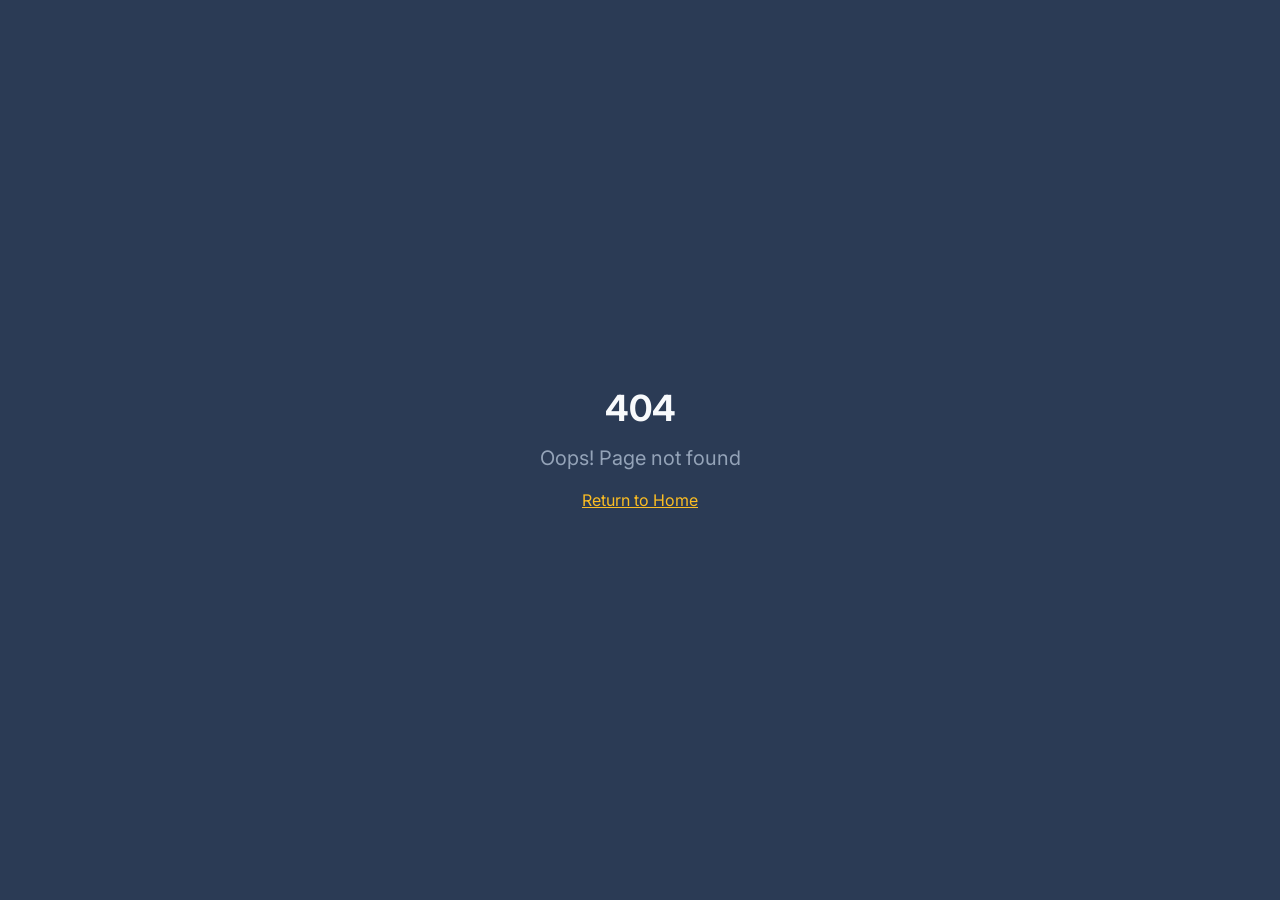
==== index.html @ 06b9317f "1" ====
<!doctype html>
<html lang="es">
  <head>
    <meta charset="UTF-8" />
    <meta name="viewport" content="width=device-width, initial-scale=1.0, maximum-scale=1.0, user-scalable=no" />
    <title>Control de Vehículos - Sistema de Vigilancia</title>
    <meta name="description" content="Sistema de control y cronometraje de vehículos para personal de seguridad. Registra vehículos, gestiona incidentes y exporta reportes." />
    <meta name="author" content="Bitter Studios" />
    <meta name="theme-color" content="#0f172a" />

    <!-- PWA Meta Tags -->
    <meta name="apple-mobile-web-app-capable" content="yes" />
    <meta name="apple-mobile-web-app-status-bar-style" content="black-translucent" />
    <meta name="apple-mobile-web-app-title" content="Control Vehículos" />
    <link rel="apple-touch-icon" href="/pwa-192x192.png" />
    <link rel="manifest" href="/manifest.webmanifest" />

    <meta property="og:title" content="Control de Vehículos - Sistema de Vigilancia" />
    <meta property="og:description" content="Sistema profesional de control y seguimiento de vehículos para seguridad" />
    <meta property="og:type" content="website" />
    <meta property="og:image" content="https://lovable.dev/opengraph-image-p98pqg.png" />

    <meta name="twitter:card" content="summary_large_image" />
    <meta name="twitter:site" content="@Lovable" />
    <meta name="twitter:image" content="https://lovable.dev/opengraph-image-p98pqg.png" />
    <script type="module" crossorigin src="/assets/index-Czz7FHYw.js"></script>
    <link rel="stylesheet" crossorigin href="/assets/index-DsWI9fjy.css">
  </head>

  <body>
    <div id="root"></div>
  </body>
</html>
---- assets/index-DsWI9fjy.css ----
@import"https://fonts.googleapis.com/css2?family=Inter:wght@300;400;500;600;700&display=swap";*,:before,:after{--tw-border-spacing-x: 0;--tw-border-spacing-y: 0;--tw-translate-x: 0;--tw-translate-y: 0;--tw-rotate: 0;--tw-skew-x: 0;--tw-skew-y: 0;--tw-scale-x: 1;--tw-scale-y: 1;--tw-pan-x: ;--tw-pan-y: ;--tw-pinch-zoom: ;--tw-scroll-snap-strictness: proximity;--tw-gradient-from-position: ;--tw-gradient-via-position: ;--tw-gradient-to-position: ;--tw-ordinal: ;--tw-slashed-zero: ;--tw-numeric-figure: ;--tw-numeric-spacing: ;--tw-numeric-fraction: ;--tw-ring-inset: ;--tw-ring-offset-width: 0px;--tw-ring-offset-color: #fff;--tw-ring-color: rgb(59 130 246 / .5);--tw-ring-offset-shadow: 0 0 #0000;--tw-ring-shadow: 0 0 #0000;--tw-shadow: 0 0 #0000;--tw-shadow-colored: 0 0 #0000;--tw-blur: ;--tw-brightness: ;--tw-contrast: ;--tw-grayscale: ;--tw-hue-rotate: ;--tw-invert: ;--tw-saturate: ;--tw-sepia: ;--tw-drop-shadow: ;--tw-backdrop-blur: ;--tw-backdrop-brightness: ;--tw-backdrop-contrast: ;--tw-backdrop-grayscale: ;--tw-backdrop-hue-rotate: ;--tw-backdrop-invert: ;--tw-backdrop-opacity: ;--tw-backdrop-saturate: ;--tw-backdrop-sepia: ;--tw-contain-size: ;--tw-contain-layout: ;--tw-contain-paint: ;--tw-contain-style: }::backdrop{--tw-border-spacing-x: 0;--tw-border-spacing-y: 0;--tw-translate-x: 0;--tw-translate-y: 0;--tw-rotate: 0;--tw-skew-x: 0;--tw-skew-y: 0;--tw-scale-x: 1;--tw-scale-y: 1;--tw-pan-x: ;--tw-pan-y: ;--tw-pinch-zoom: ;--tw-scroll-snap-strictness: proximity;--tw-gradient-from-position: ;--tw-gradient-via-position: ;--tw-gradient-to-position: ;--tw-ordinal: ;--tw-slashed-zero: ;--tw-numeric-figure: ;--tw-numeric-spacing: ;--tw-numeric-fraction: ;--tw-ring-inset: ;--tw-ring-offset-width: 0px;--tw-ring-offset-color: #fff;--tw-ring-color: rgb(59 130 246 / .5);--tw-ring-offset-shadow: 0 0 #0000;--tw-ring-shadow: 0 0 #0000;--tw-shadow: 0 0 #0000;--tw-shadow-colored: 0 0 #0000;--tw-blur: ;--tw-brightness: ;--tw-contrast: ;--tw-grayscale: ;--tw-hue-rotate: ;--tw-invert: ;--tw-saturate: ;--tw-sepia: ;--tw-drop-shadow: ;--tw-backdrop-blur: ;--tw-backdrop-brightness: ;--tw-backdrop-contrast: ;--tw-backdrop-grayscale: ;--tw-backdrop-hue-rotate: ;--tw-backdrop-invert: ;--tw-backdrop-opacity: ;--tw-backdrop-saturate: ;--tw-backdrop-sepia: ;--tw-contain-size: ;--tw-contain-layout: ;--tw-contain-paint: ;--tw-contain-style: }*,:before,:after{box-sizing:border-box;border-width:0;border-style:solid;border-color:#e5e7eb}:before,:after{--tw-content: ""}html,:host{line-height:1.5;-webkit-text-size-adjust:100%;-moz-tab-size:4;-o-tab-size:4;tab-size:4;font-family:Inter,system-ui,sans-serif;font-feature-settings:normal;font-variation-settings:normal;-webkit-tap-highlight-color:transparent}body{margin:0;line-height:inherit}hr{height:0;color:inherit;border-top-width:1px}abbr:where([title]){-webkit-text-decoration:underline dotted;text-decoration:underline dotted}h1,h2,h3,h4,h5,h6{font-size:inherit;font-weight:inherit}a{color:inherit;text-decoration:inherit}b,strong{font-weight:bolder}code,kbd,samp,pre{font-family:ui-monospace,SFMono-Regular,Menlo,Monaco,Consolas,Liberation Mono,Courier New,monospace;font-feature-settings:normal;font-variation-settings:normal;font-size:1em}small{font-size:80%}sub,sup{font-size:75%;line-height:0;position:relative;vertical-align:baseline}sub{bottom:-.25em}sup{top:-.5em}table{text-indent:0;border-color:inherit;border-collapse:collapse}button,input,optgroup,select,textarea{font-family:inherit;font-feature-settings:inherit;font-variation-settings:inherit;font-size:100%;font-weight:inherit;line-height:inherit;letter-spacing:inherit;color:inherit;margin:0;padding:0}button,select{text-transform:none}button,input:where([type=button]),input:where([type=reset]),input:where([type=submit]){-webkit-appearance:button;background-color:transparent;background-image:none}:-moz-focusring{outline:auto}:-moz-ui-invalid{box-shadow:none}progress{vertical-align:baseline}::-webkit-inner-spin-button,::-webkit-outer-spin-button{height:auto}[type=search]{-webkit-appearance:textfield;outline-offset:-2px}::-webkit-search-decoration{-webkit-appearance:none}::-webkit-file-upload-button{-webkit-appearance:button;font:inherit}summary{display:list-item}blockquote,dl,dd,h1,h2,h3,h4,h5,h6,hr,figure,p,pre{margin:0}fieldset{margin:0;padding:0}legend{padding:0}ol,ul,menu{list-style:none;margin:0;padding:0}dialog{padding:0}textarea{resize:vertical}input::-moz-placeholder,textarea::-moz-placeholder{opacity:1;color:#9ca3af}input::placeholder,textarea::placeholder{opacity:1;color:#9ca3af}button,[role=button]{cursor:pointer}:disabled{cursor:default}img,svg,video,canvas,audio,iframe,embed,object{display:block;vertical-align:middle}img,video{max-width:100%;height:auto}[hidden]:where(:not([hidden=until-found])){display:none}:root{--background: 220 20% 97%;--foreground: 222 47% 11%;--card: 0 0% 100%;--card-foreground: 222 47% 11%;--popover: 0 0% 100%;--popover-foreground: 222 47% 11%;--primary: 43 96% 46%;--primary-foreground: 0 0% 100%;--secondary: 220 14% 90%;--secondary-foreground: 222 47% 11%;--muted: 220 14% 92%;--muted-foreground: 220 10% 40%;--accent: 220 14% 92%;--accent-foreground: 222 47% 11%;--destructive: 0 84% 60%;--destructive-foreground: 0 0% 100%;--border: 220 13% 85%;--input: 220 14% 92%;--ring: 43 96% 46%;--radius: .75rem;--status-active: 160 84% 35%;--status-attention: 32 95% 40%;--status-expired: 340 82% 48%;--status-finished: 215 20% 45%;--glass: 0 0% 100%;--glass-border: 220 13% 85%;--glow-primary: 43 96% 46%;--sidebar-background: 220 20% 95%;--sidebar-foreground: 222 47% 11%;--sidebar-primary: 43 96% 46%;--sidebar-primary-foreground: 0 0% 100%;--sidebar-accent: 220 14% 90%;--sidebar-accent-foreground: 222 47% 11%;--sidebar-border: 220 13% 85%;--sidebar-ring: 43 96% 46%}.dark{--background: 222 47% 11%;--foreground: 210 40% 98%;--card: 217 33% 17%;--card-foreground: 210 40% 98%;--popover: 217 33% 17%;--popover-foreground: 210 40% 98%;--primary: 43 96% 56%;--primary-foreground: 222 47% 11%;--secondary: 217 33% 22%;--secondary-foreground: 210 40% 98%;--muted: 217 33% 25%;--muted-foreground: 215 20% 65%;--accent: 217 33% 25%;--accent-foreground: 210 40% 98%;--destructive: 0 84% 60%;--destructive-foreground: 210 40% 98%;--border: 217 33% 28%;--input: 217 33% 22%;--ring: 43 96% 56%;--status-active: 160 84% 39%;--status-attention: 32 95% 44%;--status-expired: 340 82% 52%;--status-finished: 215 20% 50%;--glass: 217 33% 17%;--glass-border: 217 33% 30%;--glow-primary: 43 96% 56%;--sidebar-background: 222 47% 9%;--sidebar-foreground: 210 40% 98%;--sidebar-primary: 43 96% 56%;--sidebar-primary-foreground: 222 47% 11%;--sidebar-accent: 217 33% 17%;--sidebar-accent-foreground: 210 40% 98%;--sidebar-border: 217 33% 20%;--sidebar-ring: 43 96% 56%}*{border-color:hsl(var(--border))}body{background-color:hsl(var(--background));color:hsl(var(--foreground));-webkit-font-smoothing:antialiased;-moz-osx-font-smoothing:grayscale;font-family:Inter,system-ui,sans-serif}.container{width:100%;margin-right:auto;margin-left:auto;padding-right:2rem;padding-left:2rem}@media(min-width:1400px){.container{max-width:1400px}}.glass-card{border-radius:.75rem;border-width:1px;border-color:hsl(var(--glass-border));background-color:hsl(var(--card) / .8);--tw-backdrop-blur: blur(4px);-webkit-backdrop-filter:var(--tw-backdrop-blur) var(--tw-backdrop-brightness) var(--tw-backdrop-contrast) var(--tw-backdrop-grayscale) var(--tw-backdrop-hue-rotate) var(--tw-backdrop-invert) var(--tw-backdrop-opacity) var(--tw-backdrop-saturate) var(--tw-backdrop-sepia);backdrop-filter:var(--tw-backdrop-blur) var(--tw-backdrop-brightness) var(--tw-backdrop-contrast) var(--tw-backdrop-grayscale) var(--tw-backdrop-hue-rotate) var(--tw-backdrop-invert) var(--tw-backdrop-opacity) var(--tw-backdrop-saturate) var(--tw-backdrop-sepia)}.glass-card-hover{border-radius:.75rem;border-width:1px;border-color:hsl(var(--glass-border));background-color:hsl(var(--card) / .8);--tw-backdrop-blur: blur(4px);-webkit-backdrop-filter:var(--tw-backdrop-blur) var(--tw-backdrop-brightness) var(--tw-backdrop-contrast) var(--tw-backdrop-grayscale) var(--tw-backdrop-hue-rotate) var(--tw-backdrop-invert) var(--tw-backdrop-opacity) var(--tw-backdrop-saturate) var(--tw-backdrop-sepia);backdrop-filter:var(--tw-backdrop-blur) var(--tw-backdrop-brightness) var(--tw-backdrop-contrast) var(--tw-backdrop-grayscale) var(--tw-backdrop-hue-rotate) var(--tw-backdrop-invert) var(--tw-backdrop-opacity) var(--tw-backdrop-saturate) var(--tw-backdrop-sepia);transition-property:all;transition-timing-function:cubic-bezier(.4,0,.2,1);transition-duration:.3s;animation-duration:.3s}.glass-card-hover:hover{border-color:hsl(var(--primary) / .3);background-color:hsl(var(--card));--tw-shadow: 0 10px 15px -3px rgb(0 0 0 / .1), 0 4px 6px -4px rgb(0 0 0 / .1);--tw-shadow-colored: 0 10px 15px -3px var(--tw-shadow-color), 0 4px 6px -4px var(--tw-shadow-color);box-shadow:var(--tw-ring-offset-shadow, 0 0 #0000),var(--tw-ring-shadow, 0 0 #0000),var(--tw-shadow);--tw-shadow-color: hsl(var(--primary) / .05);--tw-shadow: var(--tw-shadow-colored)}.status-badge{border-radius:9999px;padding:.25rem .75rem;font-size:.75rem;line-height:1rem;font-weight:600;text-transform:uppercase;letter-spacing:.025em}.status-active{border-width:1px;border-color:hsl(var(--status-active) / .3);background-color:hsl(var(--status-active) / .2);color:hsl(var(--status-active))}.status-attention{border-width:1px;border-color:hsl(var(--status-attention) / .3);background-color:hsl(var(--status-attention) / .2);color:hsl(var(--status-attention))}.status-expired{border-width:1px;border-color:hsl(var(--status-expired) / .3);background-color:hsl(var(--status-expired) / .2);color:hsl(var(--status-expired))}.status-finished{border-width:1px;border-color:hsl(var(--status-finished) / .3);background-color:hsl(var(--status-finished) / .2);color:hsl(var(--status-finished))}.glow-effect{--tw-shadow: 0 10px 15px -3px rgb(0 0 0 / .1), 0 4px 6px -4px rgb(0 0 0 / .1);--tw-shadow-colored: 0 10px 15px -3px var(--tw-shadow-color), 0 4px 6px -4px var(--tw-shadow-color);box-shadow:var(--tw-ring-offset-shadow, 0 0 #0000),var(--tw-ring-shadow, 0 0 #0000),var(--tw-shadow);--tw-shadow-color: hsl(var(--primary) / .2);--tw-shadow: var(--tw-shadow-colored)}.input-field{border-radius:var(--radius);border-width:1px;border-color:hsl(var(--border));background-color:hsl(var(--input));padding:.75rem 1rem;color:hsl(var(--foreground));transition-property:all;transition-timing-function:cubic-bezier(.4,0,.2,1);transition-duration:.15s}.input-field::-moz-placeholder{color:hsl(var(--muted-foreground))}.input-field::placeholder{color:hsl(var(--muted-foreground))}.input-field:focus{border-color:hsl(var(--primary));outline:2px solid transparent;outline-offset:2px;--tw-ring-offset-shadow: var(--tw-ring-inset) 0 0 0 var(--tw-ring-offset-width) var(--tw-ring-offset-color);--tw-ring-shadow: var(--tw-ring-inset) 0 0 0 calc(2px + var(--tw-ring-offset-width)) var(--tw-ring-color);box-shadow:var(--tw-ring-offset-shadow),var(--tw-ring-shadow),var(--tw-shadow, 0 0 #0000);--tw-ring-color: hsl(var(--primary) / .5)}.nav-item{display:flex;cursor:pointer;align-items:center;gap:.75rem;border-radius:var(--radius);padding:.75rem 1rem;color:hsl(var(--muted-foreground));transition-property:all;transition-timing-function:cubic-bezier(.4,0,.2,1);transition-duration:.15s}.nav-item:hover{background-color:hsl(var(--accent));color:hsl(var(--foreground))}.nav-item-active{display:flex;cursor:pointer;align-items:center;gap:.75rem;border-radius:var(--radius);padding:.75rem 1rem;color:hsl(var(--muted-foreground));transition-property:all;transition-timing-function:cubic-bezier(.4,0,.2,1);transition-duration:.15s}.nav-item-active:hover{background-color:hsl(var(--accent));color:hsl(var(--foreground))}.nav-item-active{border-left-width:2px;border-color:hsl(var(--primary));background-color:hsl(var(--primary) / .1);color:hsl(var(--primary))}.sr-only{position:absolute;width:1px;height:1px;padding:0;margin:-1px;overflow:hidden;clip:rect(0,0,0,0);white-space:nowrap;border-width:0}.pointer-events-none{pointer-events:none}.pointer-events-auto{pointer-events:auto}.visible{visibility:visible}.invisible{visibility:hidden}.fixed{position:fixed}.absolute{position:absolute}.relative{position:relative}.sticky{position:sticky}.inset-0{inset:0}.inset-x-0{left:0;right:0}.inset-y-0{top:0;bottom:0}.-bottom-12{bottom:-3rem}.-left-12{left:-3rem}.-right-1{right:-.25rem}.-right-12{right:-3rem}.-top-1{top:-.25rem}.-top-12{top:-3rem}.bottom-0{bottom:0}.left-0{left:0}.left-1{left:.25rem}.left-1\/2{left:50%}.left-2{left:.5rem}.left-3{left:.75rem}.left-\[50\%\]{left:50%}.right-0{right:0}.right-1{right:.25rem}.right-2{right:.5rem}.right-3{right:.75rem}.right-4{right:1rem}.top-0{top:0}.top-1\.5{top:.375rem}.top-1\/2{top:50%}.top-2{top:.5rem}.top-3\.5{top:.875rem}.top-4{top:1rem}.top-\[1px\]{top:1px}.top-\[50\%\]{top:50%}.top-\[60\%\]{top:60%}.top-full{top:100%}.z-10{z-index:10}.z-20{z-index:20}.z-50{z-index:50}.z-\[100\]{z-index:100}.z-\[1\]{z-index:1}.z-\[60\]{z-index:60}.-mx-1{margin-left:-.25rem;margin-right:-.25rem}.mx-2{margin-left:.5rem;margin-right:.5rem}.mx-3\.5{margin-left:.875rem;margin-right:.875rem}.mx-auto{margin-left:auto;margin-right:auto}.my-0\.5{margin-top:.125rem;margin-bottom:.125rem}.my-1{margin-top:.25rem;margin-bottom:.25rem}.-ml-4{margin-left:-1rem}.-mt-4{margin-top:-1rem}.-mt-6{margin-top:-1.5rem}.mb-1{margin-bottom:.25rem}.mb-2{margin-bottom:.5rem}.mb-3{margin-bottom:.75rem}.mb-4{margin-bottom:1rem}.mb-8{margin-bottom:2rem}.ml-1{margin-left:.25rem}.ml-auto{margin-left:auto}.mr-1{margin-right:.25rem}.mr-2{margin-right:.5rem}.mt-0\.5{margin-top:.125rem}.mt-1{margin-top:.25rem}.mt-1\.5{margin-top:.375rem}.mt-2{margin-top:.5rem}.mt-24{margin-top:6rem}.mt-4{margin-top:1rem}.mt-6{margin-top:1.5rem}.mt-8{margin-top:2rem}.mt-auto{margin-top:auto}.line-clamp-2{overflow:hidden;display:-webkit-box;-webkit-box-orient:vertical;-webkit-line-clamp:2}.block{display:block}.flex{display:flex}.inline-flex{display:inline-flex}.table{display:table}.grid{display:grid}.hidden{display:none}.aspect-square{aspect-ratio:1 / 1}.aspect-video{aspect-ratio:16 / 9}.size-4{width:1rem;height:1rem}.h-1{height:.25rem}.h-1\.5{height:.375rem}.h-10{height:2.5rem}.h-11{height:2.75rem}.h-12{height:3rem}.h-14{height:3.5rem}.h-16{height:4rem}.h-2{height:.5rem}.h-2\.5{height:.625rem}.h-20{height:5rem}.h-24{height:6rem}.h-3{height:.75rem}.h-3\.5{height:.875rem}.h-32{height:8rem}.h-4{height:1rem}.h-5{height:1.25rem}.h-6{height:1.5rem}.h-64{height:16rem}.h-7{height:1.75rem}.h-8{height:2rem}.h-9{height:2.25rem}.h-\[1px\]{height:1px}.h-\[var\(--radix-navigation-menu-viewport-height\)\]{height:var(--radix-navigation-menu-viewport-height)}.h-\[var\(--radix-select-trigger-height\)\]{height:var(--radix-select-trigger-height)}.h-auto{height:auto}.h-full{height:100%}.h-px{height:1px}.h-svh{height:100svh}.max-h-48{max-height:12rem}.max-h-64{max-height:16rem}.max-h-80{max-height:20rem}.max-h-96{max-height:24rem}.max-h-\[300px\]{max-height:300px}.max-h-\[80vh\]{max-height:80vh}.max-h-screen{max-height:100vh}.min-h-0{min-height:0px}.min-h-\[100px\]{min-height:100px}.min-h-\[80px\]{min-height:80px}.min-h-screen{min-height:100vh}.min-h-svh{min-height:100svh}.w-0{width:0px}.w-1{width:.25rem}.w-10{width:2.5rem}.w-11{width:2.75rem}.w-12{width:3rem}.w-14{width:3.5rem}.w-16{width:4rem}.w-2{width:.5rem}.w-2\.5{width:.625rem}.w-20{width:5rem}.w-24{width:6rem}.w-3{width:.75rem}.w-3\.5{width:.875rem}.w-3\/4{width:75%}.w-32{width:8rem}.w-4{width:1rem}.w-48{width:12rem}.w-5{width:1.25rem}.w-6{width:1.5rem}.w-64{width:16rem}.w-7{width:1.75rem}.w-72{width:18rem}.w-8{width:2rem}.w-80{width:20rem}.w-9{width:2.25rem}.w-\[--sidebar-width\]{width:var(--sidebar-width)}.w-\[100px\]{width:100px}.w-\[1px\]{width:1px}.w-\[240px\]{width:240px}.w-auto{width:auto}.w-full{width:100%}.w-max{width:-moz-max-content;width:max-content}.w-px{width:1px}.min-w-0{min-width:0px}.min-w-5{min-width:1.25rem}.min-w-\[12rem\]{min-width:12rem}.min-w-\[8rem\]{min-width:8rem}.min-w-\[var\(--radix-select-trigger-width\)\]{min-width:var(--radix-select-trigger-width)}.max-w-2xl{max-width:42rem}.max-w-4xl{max-width:56rem}.max-w-\[--skeleton-width\]{max-width:var(--skeleton-width)}.max-w-lg{max-width:32rem}.max-w-max{max-width:-moz-max-content;max-width:max-content}.max-w-md{max-width:28rem}.max-w-sm{max-width:24rem}.flex-1{flex:1 1 0%}.flex-shrink-0,.shrink-0{flex-shrink:0}.grow{flex-grow:1}.grow-0{flex-grow:0}.basis-full{flex-basis:100%}.caption-bottom{caption-side:bottom}.border-collapse{border-collapse:collapse}.-translate-x-1\/2{--tw-translate-x: -50%;transform:translate(var(--tw-translate-x),var(--tw-translate-y)) rotate(var(--tw-rotate)) skew(var(--tw-skew-x)) skewY(var(--tw-skew-y)) scaleX(var(--tw-scale-x)) scaleY(var(--tw-scale-y))}.-translate-x-full{--tw-translate-x: -100%;transform:translate(var(--tw-translate-x),var(--tw-translate-y)) rotate(var(--tw-rotate)) skew(var(--tw-skew-x)) skewY(var(--tw-skew-y)) scaleX(var(--tw-scale-x)) scaleY(var(--tw-scale-y))}.-translate-x-px{--tw-translate-x: -1px;transform:translate(var(--tw-translate-x),var(--tw-translate-y)) rotate(var(--tw-rotate)) skew(var(--tw-skew-x)) skewY(var(--tw-skew-y)) scaleX(var(--tw-scale-x)) scaleY(var(--tw-scale-y))}.-translate-y-1\/2{--tw-translate-y: -50%;transform:translate(var(--tw-translate-x),var(--tw-translate-y)) rotate(var(--tw-rotate)) skew(var(--tw-skew-x)) skewY(var(--tw-skew-y)) scaleX(var(--tw-scale-x)) scaleY(var(--tw-scale-y))}.translate-x-0{--tw-translate-x: 0px;transform:translate(var(--tw-translate-x),var(--tw-translate-y)) rotate(var(--tw-rotate)) skew(var(--tw-skew-x)) skewY(var(--tw-skew-y)) scaleX(var(--tw-scale-x)) scaleY(var(--tw-scale-y))}.translate-x-1\/2{--tw-translate-x: 50%;transform:translate(var(--tw-translate-x),var(--tw-translate-y)) rotate(var(--tw-rotate)) skew(var(--tw-skew-x)) skewY(var(--tw-skew-y)) scaleX(var(--tw-scale-x)) scaleY(var(--tw-scale-y))}.translate-x-\[-50\%\]{--tw-translate-x: -50%;transform:translate(var(--tw-translate-x),var(--tw-translate-y)) rotate(var(--tw-rotate)) skew(var(--tw-skew-x)) skewY(var(--tw-skew-y)) scaleX(var(--tw-scale-x)) scaleY(var(--tw-scale-y))}.translate-x-px{--tw-translate-x: 1px;transform:translate(var(--tw-translate-x),var(--tw-translate-y)) rotate(var(--tw-rotate)) skew(var(--tw-skew-x)) skewY(var(--tw-skew-y)) scaleX(var(--tw-scale-x)) scaleY(var(--tw-scale-y))}.translate-y-\[-50\%\]{--tw-translate-y: -50%;transform:translate(var(--tw-translate-x),var(--tw-translate-y)) rotate(var(--tw-rotate)) skew(var(--tw-skew-x)) skewY(var(--tw-skew-y)) scaleX(var(--tw-scale-x)) scaleY(var(--tw-scale-y))}.rotate-45{--tw-rotate: 45deg;transform:translate(var(--tw-translate-x),var(--tw-translate-y)) rotate(var(--tw-rotate)) skew(var(--tw-skew-x)) skewY(var(--tw-skew-y)) scaleX(var(--tw-scale-x)) scaleY(var(--tw-scale-y))}.rotate-90{--tw-rotate: 90deg;transform:translate(var(--tw-translate-x),var(--tw-translate-y)) rotate(var(--tw-rotate)) skew(var(--tw-skew-x)) skewY(var(--tw-skew-y)) scaleX(var(--tw-scale-x)) scaleY(var(--tw-scale-y))}.transform{transform:translate(var(--tw-translate-x),var(--tw-translate-y)) rotate(var(--tw-rotate)) skew(var(--tw-skew-x)) skewY(var(--tw-skew-y)) scaleX(var(--tw-scale-x)) scaleY(var(--tw-scale-y))}.animate-\[loading_1\.5s_ease-in-out\]{animation:loading 1.5s ease-in-out}@keyframes ping{75%,to{transform:scale(2);opacity:0}}.animate-ping{animation:ping 1s cubic-bezier(0,0,.2,1) infinite}@keyframes pulse{50%{opacity:.5}}.animate-pulse{animation:pulse 2s cubic-bezier(.4,0,.6,1) infinite}@keyframes spin{to{transform:rotate(360deg)}}.animate-spin{animation:spin 1s linear infinite}.cursor-default{cursor:default}.cursor-not-allowed{cursor:not-allowed}.cursor-pointer{cursor:pointer}.touch-none{touch-action:none}.select-none{-webkit-user-select:none;-moz-user-select:none;user-select:none}.resize-none{resize:none}.list-none{list-style-type:none}.grid-cols-1{grid-template-columns:repeat(1,minmax(0,1fr))}.grid-cols-2{grid-template-columns:repeat(2,minmax(0,1fr))}.grid-cols-3{grid-template-columns:repeat(3,minmax(0,1fr))}.grid-cols-4{grid-template-columns:repeat(4,minmax(0,1fr))}.flex-row{flex-direction:row}.flex-col{flex-direction:column}.flex-col-reverse{flex-direction:column-reverse}.flex-wrap{flex-wrap:wrap}.items-start{align-items:flex-start}.items-end{align-items:flex-end}.items-center{align-items:center}.items-stretch{align-items:stretch}.justify-start{justify-content:flex-start}.justify-center{justify-content:center}.justify-between{justify-content:space-between}.justify-around{justify-content:space-around}.gap-1{gap:.25rem}.gap-1\.5{gap:.375rem}.gap-2{gap:.5rem}.gap-3{gap:.75rem}.gap-4{gap:1rem}.gap-6{gap:1.5rem}.space-x-1>:not([hidden])~:not([hidden]){--tw-space-x-reverse: 0;margin-right:calc(.25rem * var(--tw-space-x-reverse));margin-left:calc(.25rem * calc(1 - var(--tw-space-x-reverse)))}.space-x-4>:not([hidden])~:not([hidden]){--tw-space-x-reverse: 0;margin-right:calc(1rem * var(--tw-space-x-reverse));margin-left:calc(1rem * calc(1 - var(--tw-space-x-reverse)))}.space-y-1>:not([hidden])~:not([hidden]){--tw-space-y-reverse: 0;margin-top:calc(.25rem * calc(1 - var(--tw-space-y-reverse)));margin-bottom:calc(.25rem * var(--tw-space-y-reverse))}.space-y-1\.5>:not([hidden])~:not([hidden]){--tw-space-y-reverse: 0;margin-top:calc(.375rem * calc(1 - var(--tw-space-y-reverse)));margin-bottom:calc(.375rem * var(--tw-space-y-reverse))}.space-y-2>:not([hidden])~:not([hidden]){--tw-space-y-reverse: 0;margin-top:calc(.5rem * calc(1 - var(--tw-space-y-reverse)));margin-bottom:calc(.5rem * var(--tw-space-y-reverse))}.space-y-3>:not([hidden])~:not([hidden]){--tw-space-y-reverse: 0;margin-top:calc(.75rem * calc(1 - var(--tw-space-y-reverse)));margin-bottom:calc(.75rem * var(--tw-space-y-reverse))}.space-y-4>:not([hidden])~:not([hidden]){--tw-space-y-reverse: 0;margin-top:calc(1rem * calc(1 - var(--tw-space-y-reverse)));margin-bottom:calc(1rem * var(--tw-space-y-reverse))}.space-y-6>:not([hidden])~:not([hidden]){--tw-space-y-reverse: 0;margin-top:calc(1.5rem * calc(1 - var(--tw-space-y-reverse)));margin-bottom:calc(1.5rem * var(--tw-space-y-reverse))}.overflow-auto{overflow:auto}.overflow-hidden{overflow:hidden}.overflow-x-auto{overflow-x:auto}.overflow-y-auto{overflow-y:auto}.overflow-x-hidden{overflow-x:hidden}.truncate{overflow:hidden;text-overflow:ellipsis;white-space:nowrap}.whitespace-nowrap{white-space:nowrap}.whitespace-pre-wrap{white-space:pre-wrap}.break-words{overflow-wrap:break-word}.rounded{border-radius:.25rem}.rounded-\[2px\]{border-radius:2px}.rounded-\[inherit\]{border-radius:inherit}.rounded-full{border-radius:9999px}.rounded-lg{border-radius:var(--radius)}.rounded-md{border-radius:calc(var(--radius) - 2px)}.rounded-sm{border-radius:calc(var(--radius) - 4px)}.rounded-xl{border-radius:.75rem}.rounded-l-none{border-top-left-radius:0;border-bottom-left-radius:0}.rounded-t-\[10px\]{border-top-left-radius:10px;border-top-right-radius:10px}.rounded-tl-sm{border-top-left-radius:calc(var(--radius) - 4px)}.border{border-width:1px}.border-2{border-width:2px}.border-4{border-width:4px}.border-\[1\.5px\]{border-width:1.5px}.border-y{border-top-width:1px;border-bottom-width:1px}.border-b{border-bottom-width:1px}.border-l{border-left-width:1px}.border-l-2{border-left-width:2px}.border-r{border-right-width:1px}.border-t{border-top-width:1px}.border-dashed{border-style:dashed}.border-\[--color-border\]{border-color:var(--color-border)}.border-background{border-color:hsl(var(--background))}.border-border{border-color:hsl(var(--border))}.border-border\/50{border-color:hsl(var(--border) / .5)}.border-current{border-color:currentColor}.border-destructive{border-color:hsl(var(--destructive))}.border-destructive\/30{border-color:hsl(var(--destructive) / .3)}.border-destructive\/50{border-color:hsl(var(--destructive) / .5)}.border-input{border-color:hsl(var(--input))}.border-primary{border-color:hsl(var(--primary))}.border-primary-foreground{border-color:hsl(var(--primary-foreground))}.border-primary\/20{border-color:hsl(var(--primary) / .2)}.border-primary\/30{border-color:hsl(var(--primary) / .3)}.border-sidebar-border{border-color:hsl(var(--sidebar-border))}.border-status-active{border-color:hsl(var(--status-active))}.border-status-active\/20{border-color:hsl(var(--status-active) / .2)}.border-status-active\/30{border-color:hsl(var(--status-active) / .3)}.border-status-attention{border-color:hsl(var(--status-attention))}.border-status-attention\/30{border-color:hsl(var(--status-attention) / .3)}.border-status-expired{border-color:hsl(var(--status-expired))}.border-status-expired\/30{border-color:hsl(var(--status-expired) / .3)}.border-status-finished{border-color:hsl(var(--status-finished))}.border-transparent{border-color:transparent}.border-l-transparent{border-left-color:transparent}.border-t-transparent{border-top-color:transparent}.bg-\[--color-bg\]{background-color:var(--color-bg)}.bg-accent{background-color:hsl(var(--accent))}.bg-accent\/30{background-color:hsl(var(--accent) / .3)}.bg-background{background-color:hsl(var(--background))}.bg-background\/80{background-color:hsl(var(--background) / .8)}.bg-background\/95{background-color:hsl(var(--background) / .95)}.bg-black\/80{background-color:#000c}.bg-border{background-color:hsl(var(--border))}.bg-card{background-color:hsl(var(--card))}.bg-card\/50{background-color:hsl(var(--card) / .5)}.bg-card\/95{background-color:hsl(var(--card) / .95)}.bg-destructive{background-color:hsl(var(--destructive))}.bg-destructive\/20{background-color:hsl(var(--destructive) / .2)}.bg-foreground{background-color:hsl(var(--foreground))}.bg-muted{background-color:hsl(var(--muted))}.bg-muted\/30{background-color:hsl(var(--muted) / .3)}.bg-muted\/50{background-color:hsl(var(--muted) / .5)}.bg-popover{background-color:hsl(var(--popover))}.bg-primary{background-color:hsl(var(--primary))}.bg-primary\/10{background-color:hsl(var(--primary) / .1)}.bg-primary\/20{background-color:hsl(var(--primary) / .2)}.bg-primary\/5{background-color:hsl(var(--primary) / .05)}.bg-primary\/80{background-color:hsl(var(--primary) / .8)}.bg-secondary{background-color:hsl(var(--secondary))}.bg-sidebar{background-color:hsl(var(--sidebar-background))}.bg-sidebar-border{background-color:hsl(var(--sidebar-border))}.bg-status-active{background-color:hsl(var(--status-active))}.bg-status-active\/10{background-color:hsl(var(--status-active) / .1)}.bg-status-active\/20{background-color:hsl(var(--status-active) / .2)}.bg-status-attention{background-color:hsl(var(--status-attention))}.bg-status-attention\/10{background-color:hsl(var(--status-attention) / .1)}.bg-status-attention\/20{background-color:hsl(var(--status-attention) / .2)}.bg-status-expired{background-color:hsl(var(--status-expired))}.bg-status-expired\/10{background-color:hsl(var(--status-expired) / .1)}.bg-status-expired\/20{background-color:hsl(var(--status-expired) / .2)}.bg-status-expired\/5{background-color:hsl(var(--status-expired) / .05)}.bg-status-finished{background-color:hsl(var(--status-finished))}.bg-status-finished\/20{background-color:hsl(var(--status-finished) / .2)}.bg-transparent{background-color:transparent}.bg-gradient-to-br{background-image:linear-gradient(to bottom right,var(--tw-gradient-stops))}.from-primary{--tw-gradient-from: hsl(var(--primary)) var(--tw-gradient-from-position);--tw-gradient-to: hsl(var(--primary) / 0) var(--tw-gradient-to-position);--tw-gradient-stops: var(--tw-gradient-from), var(--tw-gradient-to)}.from-primary\/10{--tw-gradient-from: hsl(var(--primary) / .1) var(--tw-gradient-from-position);--tw-gradient-to: hsl(var(--primary) / 0) var(--tw-gradient-to-position);--tw-gradient-stops: var(--tw-gradient-from), var(--tw-gradient-to)}.from-primary\/20{--tw-gradient-from: hsl(var(--primary) / .2) var(--tw-gradient-from-position);--tw-gradient-to: hsl(var(--primary) / 0) var(--tw-gradient-to-position);--tw-gradient-stops: var(--tw-gradient-from), var(--tw-gradient-to)}.to-primary\/10{--tw-gradient-to: hsl(var(--primary) / .1) var(--tw-gradient-to-position)}.to-primary\/5{--tw-gradient-to: hsl(var(--primary) / .05) var(--tw-gradient-to-position)}.to-primary\/70{--tw-gradient-to: hsl(var(--primary) / .7) var(--tw-gradient-to-position)}.fill-current{fill:currentColor}.object-cover{-o-object-fit:cover;object-fit:cover}.p-0{padding:0}.p-1{padding:.25rem}.p-1\.5{padding:.375rem}.p-2{padding:.5rem}.p-3{padding:.75rem}.p-4{padding:1rem}.p-6{padding:1.5rem}.p-8{padding:2rem}.p-\[1px\]{padding:1px}.px-1{padding-left:.25rem;padding-right:.25rem}.px-2{padding-left:.5rem;padding-right:.5rem}.px-2\.5{padding-left:.625rem;padding-right:.625rem}.px-3{padding-left:.75rem;padding-right:.75rem}.px-4{padding-left:1rem;padding-right:1rem}.px-5{padding-left:1.25rem;padding-right:1.25rem}.px-6{padding-left:1.5rem;padding-right:1.5rem}.px-8{padding-left:2rem;padding-right:2rem}.py-0\.5{padding-top:.125rem;padding-bottom:.125rem}.py-1{padding-top:.25rem;padding-bottom:.25rem}.py-1\.5{padding-top:.375rem;padding-bottom:.375rem}.py-12{padding-top:3rem;padding-bottom:3rem}.py-2{padding-top:.5rem;padding-bottom:.5rem}.py-2\.5{padding-top:.625rem;padding-bottom:.625rem}.py-3{padding-top:.75rem;padding-bottom:.75rem}.py-4{padding-top:1rem;padding-bottom:1rem}.py-6{padding-top:1.5rem;padding-bottom:1.5rem}.py-8{padding-top:2rem;padding-bottom:2rem}.pb-2{padding-bottom:.5rem}.pb-20{padding-bottom:5rem}.pb-24{padding-bottom:6rem}.pb-3{padding-bottom:.75rem}.pb-4{padding-bottom:1rem}.pb-6{padding-bottom:1.5rem}.pb-8{padding-bottom:2rem}.pl-10{padding-left:2.5rem}.pl-2\.5{padding-left:.625rem}.pl-4{padding-left:1rem}.pl-8{padding-left:2rem}.pl-9{padding-left:2.25rem}.pr-2{padding-right:.5rem}.pr-2\.5{padding-right:.625rem}.pr-8{padding-right:2rem}.pt-0{padding-top:0}.pt-1{padding-top:.25rem}.pt-2{padding-top:.5rem}.pt-3{padding-top:.75rem}.pt-4{padding-top:1rem}.text-left{text-align:left}.text-center{text-align:center}.text-right{text-align:right}.align-middle{vertical-align:middle}.font-mono{font-family:ui-monospace,SFMono-Regular,Menlo,Monaco,Consolas,Liberation Mono,Courier New,monospace}.text-2xl{font-size:1.5rem;line-height:2rem}.text-3xl{font-size:1.875rem;line-height:2.25rem}.text-4xl{font-size:2.25rem;line-height:2.5rem}.text-\[0\.8rem\]{font-size:.8rem}.text-\[10px\]{font-size:10px}.text-\[11px\]{font-size:11px}.text-base{font-size:1rem;line-height:1.5rem}.text-lg{font-size:1.125rem;line-height:1.75rem}.text-sm{font-size:.875rem;line-height:1.25rem}.text-xl{font-size:1.25rem;line-height:1.75rem}.text-xs{font-size:.75rem;line-height:1rem}.font-bold{font-weight:700}.font-medium{font-weight:500}.font-normal{font-weight:400}.font-semibold{font-weight:600}.uppercase{text-transform:uppercase}.capitalize{text-transform:capitalize}.italic{font-style:italic}.tabular-nums{--tw-numeric-spacing: tabular-nums;font-variant-numeric:var(--tw-ordinal) var(--tw-slashed-zero) var(--tw-numeric-figure) var(--tw-numeric-spacing) var(--tw-numeric-fraction)}.leading-none{line-height:1}.leading-tight{line-height:1.25}.tracking-tight{letter-spacing:-.025em}.tracking-wider{letter-spacing:.05em}.tracking-widest{letter-spacing:.1em}.text-accent-foreground{color:hsl(var(--accent-foreground))}.text-card-foreground{color:hsl(var(--card-foreground))}.text-current{color:currentColor}.text-destructive{color:hsl(var(--destructive))}.text-destructive-foreground{color:hsl(var(--destructive-foreground))}.text-foreground{color:hsl(var(--foreground))}.text-foreground\/50{color:hsl(var(--foreground) / .5)}.text-muted-foreground{color:hsl(var(--muted-foreground))}.text-muted-foreground\/30{color:hsl(var(--muted-foreground) / .3)}.text-muted-foreground\/50{color:hsl(var(--muted-foreground) / .5)}.text-popover-foreground{color:hsl(var(--popover-foreground))}.text-primary{color:hsl(var(--primary))}.text-primary-foreground{color:hsl(var(--primary-foreground))}.text-secondary-foreground{color:hsl(var(--secondary-foreground))}.text-sidebar-foreground{color:hsl(var(--sidebar-foreground))}.text-sidebar-foreground\/70{color:hsl(var(--sidebar-foreground) / .7)}.text-status-active{color:hsl(var(--status-active))}.text-status-attention{color:hsl(var(--status-attention))}.text-status-expired{color:hsl(var(--status-expired))}.text-status-finished{color:hsl(var(--status-finished))}.underline{text-decoration-line:underline}.underline-offset-4{text-underline-offset:4px}.opacity-0{opacity:0}.opacity-100{opacity:1}.opacity-50{opacity:.5}.opacity-60{opacity:.6}.opacity-70{opacity:.7}.opacity-90{opacity:.9}.shadow-\[0_0_0_1px_hsl\(var\(--sidebar-border\)\)\]{--tw-shadow: 0 0 0 1px hsl(var(--sidebar-border));--tw-shadow-colored: 0 0 0 1px var(--tw-shadow-color);box-shadow:var(--tw-ring-offset-shadow, 0 0 #0000),var(--tw-ring-shadow, 0 0 #0000),var(--tw-shadow)}.shadow-lg{--tw-shadow: 0 10px 15px -3px rgb(0 0 0 / .1), 0 4px 6px -4px rgb(0 0 0 / .1);--tw-shadow-colored: 0 10px 15px -3px var(--tw-shadow-color), 0 4px 6px -4px var(--tw-shadow-color);box-shadow:var(--tw-ring-offset-shadow, 0 0 #0000),var(--tw-ring-shadow, 0 0 #0000),var(--tw-shadow)}.shadow-md{--tw-shadow: 0 4px 6px -1px rgb(0 0 0 / .1), 0 2px 4px -2px rgb(0 0 0 / .1);--tw-shadow-colored: 0 4px 6px -1px var(--tw-shadow-color), 0 2px 4px -2px var(--tw-shadow-color);box-shadow:var(--tw-ring-offset-shadow, 0 0 #0000),var(--tw-ring-shadow, 0 0 #0000),var(--tw-shadow)}.shadow-none{--tw-shadow: 0 0 #0000;--tw-shadow-colored: 0 0 #0000;box-shadow:var(--tw-ring-offset-shadow, 0 0 #0000),var(--tw-ring-shadow, 0 0 #0000),var(--tw-shadow)}.shadow-sm{--tw-shadow: 0 1px 2px 0 rgb(0 0 0 / .05);--tw-shadow-colored: 0 1px 2px 0 var(--tw-shadow-color);box-shadow:var(--tw-ring-offset-shadow, 0 0 #0000),var(--tw-ring-shadow, 0 0 #0000),var(--tw-shadow)}.shadow-xl{--tw-shadow: 0 20px 25px -5px rgb(0 0 0 / .1), 0 8px 10px -6px rgb(0 0 0 / .1);--tw-shadow-colored: 0 20px 25px -5px var(--tw-shadow-color), 0 8px 10px -6px var(--tw-shadow-color);box-shadow:var(--tw-ring-offset-shadow, 0 0 #0000),var(--tw-ring-shadow, 0 0 #0000),var(--tw-shadow)}.shadow-destructive\/20{--tw-shadow-color: hsl(var(--destructive) / .2);--tw-shadow: var(--tw-shadow-colored)}.shadow-primary\/10{--tw-shadow-color: hsl(var(--primary) / .1);--tw-shadow: var(--tw-shadow-colored)}.shadow-primary\/20{--tw-shadow-color: hsl(var(--primary) / .2);--tw-shadow: var(--tw-shadow-colored)}.shadow-primary\/25{--tw-shadow-color: hsl(var(--primary) / .25);--tw-shadow: var(--tw-shadow-colored)}.shadow-primary\/30{--tw-shadow-color: hsl(var(--primary) / .3);--tw-shadow: var(--tw-shadow-colored)}.outline-none{outline:2px solid transparent;outline-offset:2px}.outline{outline-style:solid}.ring-0{--tw-ring-offset-shadow: var(--tw-ring-inset) 0 0 0 var(--tw-ring-offset-width) var(--tw-ring-offset-color);--tw-ring-shadow: var(--tw-ring-inset) 0 0 0 calc(0px + var(--tw-ring-offset-width)) var(--tw-ring-color);box-shadow:var(--tw-ring-offset-shadow),var(--tw-ring-shadow),var(--tw-shadow, 0 0 #0000)}.ring-2{--tw-ring-offset-shadow: var(--tw-ring-inset) 0 0 0 var(--tw-ring-offset-width) var(--tw-ring-offset-color);--tw-ring-shadow: var(--tw-ring-inset) 0 0 0 calc(2px + var(--tw-ring-offset-width)) var(--tw-ring-color);box-shadow:var(--tw-ring-offset-shadow),var(--tw-ring-shadow),var(--tw-shadow, 0 0 #0000)}.ring-ring{--tw-ring-color: hsl(var(--ring))}.ring-sidebar-ring{--tw-ring-color: hsl(var(--sidebar-ring))}.ring-offset-background{--tw-ring-offset-color: hsl(var(--background))}.blur-2xl{--tw-blur: blur(40px);filter:var(--tw-blur) var(--tw-brightness) var(--tw-contrast) var(--tw-grayscale) var(--tw-hue-rotate) var(--tw-invert) var(--tw-saturate) var(--tw-sepia) var(--tw-drop-shadow)}.filter{filter:var(--tw-blur) var(--tw-brightness) var(--tw-contrast) var(--tw-grayscale) var(--tw-hue-rotate) var(--tw-invert) var(--tw-saturate) var(--tw-sepia) var(--tw-drop-shadow)}.backdrop-blur-sm{--tw-backdrop-blur: blur(4px);-webkit-backdrop-filter:var(--tw-backdrop-blur) var(--tw-backdrop-brightness) var(--tw-backdrop-contrast) var(--tw-backdrop-grayscale) var(--tw-backdrop-hue-rotate) var(--tw-backdrop-invert) var(--tw-backdrop-opacity) var(--tw-backdrop-saturate) var(--tw-backdrop-sepia);backdrop-filter:var(--tw-backdrop-blur) var(--tw-backdrop-brightness) var(--tw-backdrop-contrast) var(--tw-backdrop-grayscale) var(--tw-backdrop-hue-rotate) var(--tw-backdrop-invert) var(--tw-backdrop-opacity) var(--tw-backdrop-saturate) var(--tw-backdrop-sepia)}.transition{transition-property:color,background-color,border-color,text-decoration-color,fill,stroke,opacity,box-shadow,transform,filter,backdrop-filter;transition-timing-function:cubic-bezier(.4,0,.2,1);transition-duration:.15s}.transition-\[left\,right\,width\]{transition-property:left,right,width;transition-timing-function:cubic-bezier(.4,0,.2,1);transition-duration:.15s}.transition-\[margin\,opa\]{transition-property:margin,opa;transition-timing-function:cubic-bezier(.4,0,.2,1);transition-duration:.15s}.transition-\[width\,height\,padding\]{transition-property:width,height,padding;transition-timing-function:cubic-bezier(.4,0,.2,1);transition-duration:.15s}.transition-\[width\]{transition-property:width;transition-timing-function:cubic-bezier(.4,0,.2,1);transition-duration:.15s}.transition-all{transition-property:all;transition-timing-function:cubic-bezier(.4,0,.2,1);transition-duration:.15s}.transition-colors{transition-property:color,background-color,border-color,text-decoration-color,fill,stroke;transition-timing-function:cubic-bezier(.4,0,.2,1);transition-duration:.15s}.transition-opacity{transition-property:opacity;transition-timing-function:cubic-bezier(.4,0,.2,1);transition-duration:.15s}.transition-transform{transition-property:transform;transition-timing-function:cubic-bezier(.4,0,.2,1);transition-duration:.15s}.duration-1000{transition-duration:1s}.duration-200{transition-duration:.2s}.duration-300{transition-duration:.3s}.duration-500{transition-duration:.5s}.ease-in-out{transition-timing-function:cubic-bezier(.4,0,.2,1)}.ease-linear{transition-timing-function:linear}.ease-out{transition-timing-function:cubic-bezier(0,0,.2,1)}@keyframes enter{0%{opacity:var(--tw-enter-opacity, 1);transform:translate3d(var(--tw-enter-translate-x, 0),var(--tw-enter-translate-y, 0),0) scale3d(var(--tw-enter-scale, 1),var(--tw-enter-scale, 1),var(--tw-enter-scale, 1)) rotate(var(--tw-enter-rotate, 0))}}@keyframes exit{to{opacity:var(--tw-exit-opacity, 1);transform:translate3d(var(--tw-exit-translate-x, 0),var(--tw-exit-translate-y, 0),0) scale3d(var(--tw-exit-scale, 1),var(--tw-exit-scale, 1),var(--tw-exit-scale, 1)) rotate(var(--tw-exit-rotate, 0))}}.animate-in{animation-name:enter;animation-duration:.15s;--tw-enter-opacity: initial;--tw-enter-scale: initial;--tw-enter-rotate: initial;--tw-enter-translate-x: initial;--tw-enter-translate-y: initial}.fade-in-0{--tw-enter-opacity: 0}.fade-in-80{--tw-enter-opacity: .8}.zoom-in-95{--tw-enter-scale: .95}.duration-1000{animation-duration:1s}.duration-200{animation-duration:.2s}.duration-300{animation-duration:.3s}.duration-500{animation-duration:.5s}.ease-in-out{animation-timing-function:cubic-bezier(.4,0,.2,1)}.ease-linear{animation-timing-function:linear}.ease-out{animation-timing-function:cubic-bezier(0,0,.2,1)}.animate-fade-in{animation:fadeIn .3s ease-out}.animate-slide-up{animation:slideUp .4s ease-out}.animate-scale-in{animation:scaleIn .2s ease-out}@keyframes fadeIn{0%{opacity:0}to{opacity:1}}@keyframes slideUp{0%{opacity:0;transform:translateY(20px)}to{opacity:1;transform:translateY(0)}}@keyframes scaleIn{0%{opacity:0;transform:scale(.95)}to{opacity:1;transform:scale(1)}}.pulse-dot{animation:pulseDot 2s infinite}@keyframes pulseDot{0%,to{opacity:1}50%{opacity:.5}}@keyframes loading{0%{width:0%}to{width:100%}}.file\:border-0::file-selector-button{border-width:0px}.file\:bg-transparent::file-selector-button{background-color:transparent}.file\:text-sm::file-selector-button{font-size:.875rem;line-height:1.25rem}.file\:font-medium::file-selector-button{font-weight:500}.file\:text-foreground::file-selector-button{color:hsl(var(--foreground))}.placeholder\:text-muted-foreground::-moz-placeholder{color:hsl(var(--muted-foreground))}.placeholder\:text-muted-foreground::placeholder{color:hsl(var(--muted-foreground))}.after\:absolute:after{content:var(--tw-content);position:absolute}.after\:-inset-2:after{content:var(--tw-content);inset:-.5rem}.after\:inset-y-0:after{content:var(--tw-content);top:0;bottom:0}.after\:left-1\/2:after{content:var(--tw-content);left:50%}.after\:w-1:after{content:var(--tw-content);width:.25rem}.after\:w-\[2px\]:after{content:var(--tw-content);width:2px}.after\:-translate-x-1\/2:after{content:var(--tw-content);--tw-translate-x: -50%;transform:translate(var(--tw-translate-x),var(--tw-translate-y)) rotate(var(--tw-rotate)) skew(var(--tw-skew-x)) skewY(var(--tw-skew-y)) scaleX(var(--tw-scale-x)) scaleY(var(--tw-scale-y))}.first\:rounded-l-md:first-child{border-top-left-radius:calc(var(--radius) - 2px);border-bottom-left-radius:calc(var(--radius) - 2px)}.first\:border-l:first-child{border-left-width:1px}.last\:rounded-r-md:last-child{border-top-right-radius:calc(var(--radius) - 2px);border-bottom-right-radius:calc(var(--radius) - 2px)}.focus-within\:relative:focus-within{position:relative}.focus-within\:z-20:focus-within{z-index:20}.hover\:border-primary\/40:hover{border-color:hsl(var(--primary) / .4)}.hover\:border-primary\/50:hover{border-color:hsl(var(--primary) / .5)}.hover\:bg-accent:hover{background-color:hsl(var(--accent))}.hover\:bg-accent\/50:hover{background-color:hsl(var(--accent) / .5)}.hover\:bg-card:hover{background-color:hsl(var(--card))}.hover\:bg-destructive\/10:hover{background-color:hsl(var(--destructive) / .1)}.hover\:bg-destructive\/20:hover{background-color:hsl(var(--destructive) / .2)}.hover\:bg-destructive\/80:hover{background-color:hsl(var(--destructive) / .8)}.hover\:bg-destructive\/90:hover{background-color:hsl(var(--destructive) / .9)}.hover\:bg-muted:hover{background-color:hsl(var(--muted))}.hover\:bg-muted\/50:hover{background-color:hsl(var(--muted) / .5)}.hover\:bg-muted\/80:hover{background-color:hsl(var(--muted) / .8)}.hover\:bg-primary:hover{background-color:hsl(var(--primary))}.hover\:bg-primary\/20:hover{background-color:hsl(var(--primary) / .2)}.hover\:bg-primary\/30:hover{background-color:hsl(var(--primary) / .3)}.hover\:bg-primary\/80:hover{background-color:hsl(var(--primary) / .8)}.hover\:bg-primary\/90:hover{background-color:hsl(var(--primary) / .9)}.hover\:bg-secondary:hover{background-color:hsl(var(--secondary))}.hover\:bg-secondary\/80:hover{background-color:hsl(var(--secondary) / .8)}.hover\:bg-sidebar-accent:hover{background-color:hsl(var(--sidebar-accent))}.hover\:bg-status-attention\/90:hover{background-color:hsl(var(--status-attention) / .9)}.hover\:text-accent-foreground:hover{color:hsl(var(--accent-foreground))}.hover\:text-destructive:hover{color:hsl(var(--destructive))}.hover\:text-foreground:hover{color:hsl(var(--foreground))}.hover\:text-muted-foreground:hover{color:hsl(var(--muted-foreground))}.hover\:text-primary:hover{color:hsl(var(--primary))}.hover\:text-primary-foreground:hover{color:hsl(var(--primary-foreground))}.hover\:text-primary\/80:hover{color:hsl(var(--primary) / .8)}.hover\:text-primary\/90:hover{color:hsl(var(--primary) / .9)}.hover\:text-sidebar-accent-foreground:hover{color:hsl(var(--sidebar-accent-foreground))}.hover\:underline:hover{text-decoration-line:underline}.hover\:opacity-100:hover{opacity:1}.hover\:shadow-\[0_0_0_1px_hsl\(var\(--sidebar-accent\)\)\]:hover{--tw-shadow: 0 0 0 1px hsl(var(--sidebar-accent));--tw-shadow-colored: 0 0 0 1px var(--tw-shadow-color);box-shadow:var(--tw-ring-offset-shadow, 0 0 #0000),var(--tw-ring-shadow, 0 0 #0000),var(--tw-shadow)}.hover\:shadow-primary\/30:hover{--tw-shadow-color: hsl(var(--primary) / .3);--tw-shadow: var(--tw-shadow-colored)}.hover\:after\:bg-sidebar-border:hover:after{content:var(--tw-content);background-color:hsl(var(--sidebar-border))}.focus\:border-primary:focus{border-color:hsl(var(--primary))}.focus\:bg-accent:focus{background-color:hsl(var(--accent))}.focus\:bg-primary:focus{background-color:hsl(var(--primary))}.focus\:text-accent-foreground:focus{color:hsl(var(--accent-foreground))}.focus\:text-primary-foreground:focus{color:hsl(var(--primary-foreground))}.focus\:opacity-100:focus{opacity:1}.focus\:outline-none:focus{outline:2px solid transparent;outline-offset:2px}.focus\:ring-2:focus{--tw-ring-offset-shadow: var(--tw-ring-inset) 0 0 0 var(--tw-ring-offset-width) var(--tw-ring-offset-color);--tw-ring-shadow: var(--tw-ring-inset) 0 0 0 calc(2px + var(--tw-ring-offset-width)) var(--tw-ring-color);box-shadow:var(--tw-ring-offset-shadow),var(--tw-ring-shadow),var(--tw-shadow, 0 0 #0000)}.focus\:ring-ring:focus{--tw-ring-color: hsl(var(--ring))}.focus\:ring-offset-2:focus{--tw-ring-offset-width: 2px}.focus-visible\:outline-none:focus-visible{outline:2px solid transparent;outline-offset:2px}.focus-visible\:ring-1:focus-visible{--tw-ring-offset-shadow: var(--tw-ring-inset) 0 0 0 var(--tw-ring-offset-width) var(--tw-ring-offset-color);--tw-ring-shadow: var(--tw-ring-inset) 0 0 0 calc(1px + var(--tw-ring-offset-width)) var(--tw-ring-color);box-shadow:var(--tw-ring-offset-shadow),var(--tw-ring-shadow),var(--tw-shadow, 0 0 #0000)}.focus-visible\:ring-2:focus-visible{--tw-ring-offset-shadow: var(--tw-ring-inset) 0 0 0 var(--tw-ring-offset-width) var(--tw-ring-offset-color);--tw-ring-shadow: var(--tw-ring-inset) 0 0 0 calc(2px + var(--tw-ring-offset-width)) var(--tw-ring-color);box-shadow:var(--tw-ring-offset-shadow),var(--tw-ring-shadow),var(--tw-shadow, 0 0 #0000)}.focus-visible\:ring-ring:focus-visible{--tw-ring-color: hsl(var(--ring))}.focus-visible\:ring-sidebar-ring:focus-visible{--tw-ring-color: hsl(var(--sidebar-ring))}.focus-visible\:ring-offset-1:focus-visible{--tw-ring-offset-width: 1px}.focus-visible\:ring-offset-2:focus-visible{--tw-ring-offset-width: 2px}.focus-visible\:ring-offset-background:focus-visible{--tw-ring-offset-color: hsl(var(--background))}.active\:bg-sidebar-accent:active{background-color:hsl(var(--sidebar-accent))}.active\:text-sidebar-accent-foreground:active{color:hsl(var(--sidebar-accent-foreground))}.disabled\:pointer-events-none:disabled{pointer-events:none}.disabled\:cursor-not-allowed:disabled{cursor:not-allowed}.disabled\:opacity-50:disabled{opacity:.5}.group\/menu-item:focus-within .group-focus-within\/menu-item\:opacity-100{opacity:1}.group:hover .group-hover\:scale-110{--tw-scale-x: 1.1;--tw-scale-y: 1.1;transform:translate(var(--tw-translate-x),var(--tw-translate-y)) rotate(var(--tw-rotate)) skew(var(--tw-skew-x)) skewY(var(--tw-skew-y)) scaleX(var(--tw-scale-x)) scaleY(var(--tw-scale-y))}.group:hover .group-hover\:text-foreground{color:hsl(var(--foreground))}.group\/menu-item:hover .group-hover\/menu-item\:opacity-100,.group:hover .group-hover\:opacity-100{opacity:1}.group.destructive .group-\[\.destructive\]\:border-muted\/40{border-color:hsl(var(--muted) / .4)}.group.toaster .group-\[\.toaster\]\:border-border{border-color:hsl(var(--border))}.group.toast .group-\[\.toast\]\:bg-muted{background-color:hsl(var(--muted))}.group.toast .group-\[\.toast\]\:bg-primary{background-color:hsl(var(--primary))}.group.toaster .group-\[\.toaster\]\:bg-background{background-color:hsl(var(--background))}.group.destructive .group-\[\.destructive\]\:text-red-300{--tw-text-opacity: 1;color:rgb(252 165 165 / var(--tw-text-opacity, 1))}.group.toast .group-\[\.toast\]\:text-muted-foreground{color:hsl(var(--muted-foreground))}.group.toast .group-\[\.toast\]\:text-primary-foreground{color:hsl(var(--primary-foreground))}.group.toaster .group-\[\.toaster\]\:text-foreground{color:hsl(var(--foreground))}.group.toaster .group-\[\.toaster\]\:shadow-lg{--tw-shadow: 0 10px 15px -3px rgb(0 0 0 / .1), 0 4px 6px -4px rgb(0 0 0 / .1);--tw-shadow-colored: 0 10px 15px -3px var(--tw-shadow-color), 0 4px 6px -4px var(--tw-shadow-color);box-shadow:var(--tw-ring-offset-shadow, 0 0 #0000),var(--tw-ring-shadow, 0 0 #0000),var(--tw-shadow)}.group.destructive .group-\[\.destructive\]\:hover\:border-destructive\/30:hover{border-color:hsl(var(--destructive) / .3)}.group.destructive .group-\[\.destructive\]\:hover\:bg-destructive:hover{background-color:hsl(var(--destructive))}.group.destructive .group-\[\.destructive\]\:hover\:text-destructive-foreground:hover{color:hsl(var(--destructive-foreground))}.group.destructive .group-\[\.destructive\]\:hover\:text-red-50:hover{--tw-text-opacity: 1;color:rgb(254 242 242 / var(--tw-text-opacity, 1))}.group.destructive .group-\[\.destructive\]\:focus\:ring-destructive:focus{--tw-ring-color: hsl(var(--destructive))}.group.destructive .group-\[\.destructive\]\:focus\:ring-red-400:focus{--tw-ring-opacity: 1;--tw-ring-color: rgb(248 113 113 / var(--tw-ring-opacity, 1))}.group.destructive .group-\[\.destructive\]\:focus\:ring-offset-red-600:focus{--tw-ring-offset-color: #dc2626}.peer\/menu-button:hover~.peer-hover\/menu-button\:text-sidebar-accent-foreground{color:hsl(var(--sidebar-accent-foreground))}.peer:disabled~.peer-disabled\:cursor-not-allowed{cursor:not-allowed}.peer:disabled~.peer-disabled\:opacity-70{opacity:.7}.has-\[\[data-variant\=inset\]\]\:bg-sidebar:has([data-variant=inset]){background-color:hsl(var(--sidebar-background))}.has-\[\:disabled\]\:opacity-50:has(:disabled){opacity:.5}.group\/menu-item:has([data-sidebar=menu-action]) .group-has-\[\[data-sidebar\=menu-action\]\]\/menu-item\:pr-8{padding-right:2rem}.aria-disabled\:pointer-events-none[aria-disabled=true]{pointer-events:none}.aria-disabled\:opacity-50[aria-disabled=true]{opacity:.5}.aria-selected\:bg-accent[aria-selected=true]{background-color:hsl(var(--accent))}.aria-selected\:bg-accent\/50[aria-selected=true]{background-color:hsl(var(--accent) / .5)}.aria-selected\:text-accent-foreground[aria-selected=true]{color:hsl(var(--accent-foreground))}.aria-selected\:text-muted-foreground[aria-selected=true]{color:hsl(var(--muted-foreground))}.aria-selected\:opacity-100[aria-selected=true]{opacity:1}.aria-selected\:opacity-30[aria-selected=true]{opacity:.3}.data-\[disabled\=true\]\:pointer-events-none[data-disabled=true],.data-\[disabled\]\:pointer-events-none[data-disabled]{pointer-events:none}.data-\[panel-group-direction\=vertical\]\:h-px[data-panel-group-direction=vertical]{height:1px}.data-\[panel-group-direction\=vertical\]\:w-full[data-panel-group-direction=vertical]{width:100%}.data-\[side\=bottom\]\:translate-y-1[data-side=bottom]{--tw-translate-y: .25rem;transform:translate(var(--tw-translate-x),var(--tw-translate-y)) rotate(var(--tw-rotate)) skew(var(--tw-skew-x)) skewY(var(--tw-skew-y)) scaleX(var(--tw-scale-x)) scaleY(var(--tw-scale-y))}.data-\[side\=left\]\:-translate-x-1[data-side=left]{--tw-translate-x: -.25rem;transform:translate(var(--tw-translate-x),var(--tw-translate-y)) rotate(var(--tw-rotate)) skew(var(--tw-skew-x)) skewY(var(--tw-skew-y)) scaleX(var(--tw-scale-x)) scaleY(var(--tw-scale-y))}.data-\[side\=right\]\:translate-x-1[data-side=right]{--tw-translate-x: .25rem;transform:translate(var(--tw-translate-x),var(--tw-translate-y)) rotate(var(--tw-rotate)) skew(var(--tw-skew-x)) skewY(var(--tw-skew-y)) scaleX(var(--tw-scale-x)) scaleY(var(--tw-scale-y))}.data-\[side\=top\]\:-translate-y-1[data-side=top]{--tw-translate-y: -.25rem;transform:translate(var(--tw-translate-x),var(--tw-translate-y)) rotate(var(--tw-rotate)) skew(var(--tw-skew-x)) skewY(var(--tw-skew-y)) scaleX(var(--tw-scale-x)) scaleY(var(--tw-scale-y))}.data-\[state\=checked\]\:translate-x-5[data-state=checked]{--tw-translate-x: 1.25rem;transform:translate(var(--tw-translate-x),var(--tw-translate-y)) rotate(var(--tw-rotate)) skew(var(--tw-skew-x)) skewY(var(--tw-skew-y)) scaleX(var(--tw-scale-x)) scaleY(var(--tw-scale-y))}.data-\[state\=unchecked\]\:translate-x-0[data-state=unchecked],.data-\[swipe\=cancel\]\:translate-x-0[data-swipe=cancel]{--tw-translate-x: 0px;transform:translate(var(--tw-translate-x),var(--tw-translate-y)) rotate(var(--tw-rotate)) skew(var(--tw-skew-x)) skewY(var(--tw-skew-y)) scaleX(var(--tw-scale-x)) scaleY(var(--tw-scale-y))}.data-\[swipe\=end\]\:translate-x-\[var\(--radix-toast-swipe-end-x\)\][data-swipe=end]{--tw-translate-x: var(--radix-toast-swipe-end-x);transform:translate(var(--tw-translate-x),var(--tw-translate-y)) rotate(var(--tw-rotate)) skew(var(--tw-skew-x)) skewY(var(--tw-skew-y)) scaleX(var(--tw-scale-x)) scaleY(var(--tw-scale-y))}.data-\[swipe\=move\]\:translate-x-\[var\(--radix-toast-swipe-move-x\)\][data-swipe=move]{--tw-translate-x: var(--radix-toast-swipe-move-x);transform:translate(var(--tw-translate-x),var(--tw-translate-y)) rotate(var(--tw-rotate)) skew(var(--tw-skew-x)) skewY(var(--tw-skew-y)) scaleX(var(--tw-scale-x)) scaleY(var(--tw-scale-y))}@keyframes accordion-up{0%{height:var(--radix-accordion-content-height)}to{height:0}}.data-\[state\=closed\]\:animate-accordion-up[data-state=closed]{animation:accordion-up .2s ease-out}@keyframes accordion-down{0%{height:0}to{height:var(--radix-accordion-content-height)}}.data-\[state\=open\]\:animate-accordion-down[data-state=open]{animation:accordion-down .2s ease-out}.data-\[panel-group-direction\=vertical\]\:flex-col[data-panel-group-direction=vertical]{flex-direction:column}.data-\[active\=true\]\:bg-sidebar-accent[data-active=true]{background-color:hsl(var(--sidebar-accent))}.data-\[active\]\:bg-accent\/50[data-active]{background-color:hsl(var(--accent) / .5)}.data-\[selected\=\'true\'\]\:bg-accent[data-selected=true]{background-color:hsl(var(--accent))}.data-\[state\=active\]\:bg-background[data-state=active]{background-color:hsl(var(--background))}.data-\[state\=checked\]\:bg-primary[data-state=checked]{background-color:hsl(var(--primary))}.data-\[state\=on\]\:bg-accent[data-state=on],.data-\[state\=open\]\:bg-accent[data-state=open]{background-color:hsl(var(--accent))}.data-\[state\=open\]\:bg-accent\/50[data-state=open]{background-color:hsl(var(--accent) / .5)}.data-\[state\=open\]\:bg-secondary[data-state=open]{background-color:hsl(var(--secondary))}.data-\[state\=selected\]\:bg-muted[data-state=selected]{background-color:hsl(var(--muted))}.data-\[state\=unchecked\]\:bg-input[data-state=unchecked]{background-color:hsl(var(--input))}.data-\[active\=true\]\:font-medium[data-active=true]{font-weight:500}.data-\[active\=true\]\:text-sidebar-accent-foreground[data-active=true]{color:hsl(var(--sidebar-accent-foreground))}.data-\[selected\=true\]\:text-accent-foreground[data-selected=true]{color:hsl(var(--accent-foreground))}.data-\[state\=active\]\:text-foreground[data-state=active]{color:hsl(var(--foreground))}.data-\[state\=checked\]\:text-primary-foreground[data-state=checked]{color:hsl(var(--primary-foreground))}.data-\[state\=on\]\:text-accent-foreground[data-state=on],.data-\[state\=open\]\:text-accent-foreground[data-state=open]{color:hsl(var(--accent-foreground))}.data-\[state\=open\]\:text-muted-foreground[data-state=open]{color:hsl(var(--muted-foreground))}.data-\[disabled\=true\]\:opacity-50[data-disabled=true],.data-\[disabled\]\:opacity-50[data-disabled]{opacity:.5}.data-\[state\=open\]\:opacity-100[data-state=open]{opacity:1}.data-\[state\=active\]\:shadow-sm[data-state=active]{--tw-shadow: 0 1px 2px 0 rgb(0 0 0 / .05);--tw-shadow-colored: 0 1px 2px 0 var(--tw-shadow-color);box-shadow:var(--tw-ring-offset-shadow, 0 0 #0000),var(--tw-ring-shadow, 0 0 #0000),var(--tw-shadow)}.data-\[swipe\=move\]\:transition-none[data-swipe=move]{transition-property:none}.data-\[state\=closed\]\:duration-300[data-state=closed]{transition-duration:.3s}.data-\[state\=open\]\:duration-500[data-state=open]{transition-duration:.5s}.data-\[motion\^\=from-\]\:animate-in[data-motion^=from-],.data-\[state\=open\]\:animate-in[data-state=open],.data-\[state\=visible\]\:animate-in[data-state=visible]{animation-name:enter;animation-duration:.15s;--tw-enter-opacity: initial;--tw-enter-scale: initial;--tw-enter-rotate: initial;--tw-enter-translate-x: initial;--tw-enter-translate-y: initial}.data-\[motion\^\=to-\]\:animate-out[data-motion^=to-],.data-\[state\=closed\]\:animate-out[data-state=closed],.data-\[state\=hidden\]\:animate-out[data-state=hidden],.data-\[swipe\=end\]\:animate-out[data-swipe=end]{animation-name:exit;animation-duration:.15s;--tw-exit-opacity: initial;--tw-exit-scale: initial;--tw-exit-rotate: initial;--tw-exit-translate-x: initial;--tw-exit-translate-y: initial}.data-\[motion\^\=from-\]\:fade-in[data-motion^=from-]{--tw-enter-opacity: 0}.data-\[motion\^\=to-\]\:fade-out[data-motion^=to-],.data-\[state\=closed\]\:fade-out-0[data-state=closed]{--tw-exit-opacity: 0}.data-\[state\=closed\]\:fade-out-80[data-state=closed]{--tw-exit-opacity: .8}.data-\[state\=hidden\]\:fade-out[data-state=hidden]{--tw-exit-opacity: 0}.data-\[state\=open\]\:fade-in-0[data-state=open],.data-\[state\=visible\]\:fade-in[data-state=visible]{--tw-enter-opacity: 0}.data-\[state\=closed\]\:zoom-out-95[data-state=closed]{--tw-exit-scale: .95}.data-\[state\=open\]\:zoom-in-90[data-state=open]{--tw-enter-scale: .9}.data-\[state\=open\]\:zoom-in-95[data-state=open]{--tw-enter-scale: .95}.data-\[motion\=from-end\]\:slide-in-from-right-52[data-motion=from-end]{--tw-enter-translate-x: 13rem}.data-\[motion\=from-start\]\:slide-in-from-left-52[data-motion=from-start]{--tw-enter-translate-x: -13rem}.data-\[motion\=to-end\]\:slide-out-to-right-52[data-motion=to-end]{--tw-exit-translate-x: 13rem}.data-\[motion\=to-start\]\:slide-out-to-left-52[data-motion=to-start]{--tw-exit-translate-x: -13rem}.data-\[side\=bottom\]\:slide-in-from-top-2[data-side=bottom]{--tw-enter-translate-y: -.5rem}.data-\[side\=left\]\:slide-in-from-right-2[data-side=left]{--tw-enter-translate-x: .5rem}.data-\[side\=right\]\:slide-in-from-left-2[data-side=right]{--tw-enter-translate-x: -.5rem}.data-\[side\=top\]\:slide-in-from-bottom-2[data-side=top]{--tw-enter-translate-y: .5rem}.data-\[state\=closed\]\:slide-out-to-bottom[data-state=closed]{--tw-exit-translate-y: 100%}.data-\[state\=closed\]\:slide-out-to-left[data-state=closed]{--tw-exit-translate-x: -100%}.data-\[state\=closed\]\:slide-out-to-left-1\/2[data-state=closed]{--tw-exit-translate-x: -50%}.data-\[state\=closed\]\:slide-out-to-right[data-state=closed],.data-\[state\=closed\]\:slide-out-to-right-full[data-state=closed]{--tw-exit-translate-x: 100%}.data-\[state\=closed\]\:slide-out-to-top[data-state=closed]{--tw-exit-translate-y: -100%}.data-\[state\=closed\]\:slide-out-to-top-\[48\%\][data-state=closed]{--tw-exit-translate-y: -48%}.data-\[state\=open\]\:slide-in-from-bottom[data-state=open]{--tw-enter-translate-y: 100%}.data-\[state\=open\]\:slide-in-from-left[data-state=open]{--tw-enter-translate-x: -100%}.data-\[state\=open\]\:slide-in-from-left-1\/2[data-state=open]{--tw-enter-translate-x: -50%}.data-\[state\=open\]\:slide-in-from-right[data-state=open]{--tw-enter-translate-x: 100%}.data-\[state\=open\]\:slide-in-from-top[data-state=open]{--tw-enter-translate-y: -100%}.data-\[state\=open\]\:slide-in-from-top-\[48\%\][data-state=open]{--tw-enter-translate-y: -48%}.data-\[state\=open\]\:slide-in-from-top-full[data-state=open]{--tw-enter-translate-y: -100%}.data-\[state\=closed\]\:duration-300[data-state=closed]{animation-duration:.3s}.data-\[state\=open\]\:duration-500[data-state=open]{animation-duration:.5s}.data-\[panel-group-direction\=vertical\]\:after\:left-0[data-panel-group-direction=vertical]:after{content:var(--tw-content);left:0}.data-\[panel-group-direction\=vertical\]\:after\:h-1[data-panel-group-direction=vertical]:after{content:var(--tw-content);height:.25rem}.data-\[panel-group-direction\=vertical\]\:after\:w-full[data-panel-group-direction=vertical]:after{content:var(--tw-content);width:100%}.data-\[panel-group-direction\=vertical\]\:after\:-translate-y-1\/2[data-panel-group-direction=vertical]:after{content:var(--tw-content);--tw-translate-y: -50%;transform:translate(var(--tw-translate-x),var(--tw-translate-y)) rotate(var(--tw-rotate)) skew(var(--tw-skew-x)) skewY(var(--tw-skew-y)) scaleX(var(--tw-scale-x)) scaleY(var(--tw-scale-y))}.data-\[panel-group-direction\=vertical\]\:after\:translate-x-0[data-panel-group-direction=vertical]:after{content:var(--tw-content);--tw-translate-x: 0px;transform:translate(var(--tw-translate-x),var(--tw-translate-y)) rotate(var(--tw-rotate)) skew(var(--tw-skew-x)) skewY(var(--tw-skew-y)) scaleX(var(--tw-scale-x)) scaleY(var(--tw-scale-y))}.data-\[state\=open\]\:hover\:bg-sidebar-accent:hover[data-state=open]{background-color:hsl(var(--sidebar-accent))}.data-\[state\=open\]\:hover\:text-sidebar-accent-foreground:hover[data-state=open]{color:hsl(var(--sidebar-accent-foreground))}.group[data-collapsible=offcanvas] .group-data-\[collapsible\=offcanvas\]\:left-\[calc\(var\(--sidebar-width\)\*-1\)\]{left:calc(var(--sidebar-width) * -1)}.group[data-collapsible=offcanvas] .group-data-\[collapsible\=offcanvas\]\:right-\[calc\(var\(--sidebar-width\)\*-1\)\]{right:calc(var(--sidebar-width) * -1)}.group[data-side=left] .group-data-\[side\=left\]\:-right-4{right:-1rem}.group[data-side=right] .group-data-\[side\=right\]\:left-0{left:0}.group[data-collapsible=icon] .group-data-\[collapsible\=icon\]\:-mt-8{margin-top:-2rem}.group[data-collapsible=icon] .group-data-\[collapsible\=icon\]\:hidden{display:none}.group[data-collapsible=icon] .group-data-\[collapsible\=icon\]\:\!size-8{width:2rem!important;height:2rem!important}.group[data-collapsible=icon] .group-data-\[collapsible\=icon\]\:w-\[--sidebar-width-icon\]{width:var(--sidebar-width-icon)}.group[data-collapsible=icon] .group-data-\[collapsible\=icon\]\:w-\[calc\(var\(--sidebar-width-icon\)_\+_theme\(spacing\.4\)\)\]{width:calc(var(--sidebar-width-icon) + 1rem)}.group[data-collapsible=icon] .group-data-\[collapsible\=icon\]\:w-\[calc\(var\(--sidebar-width-icon\)_\+_theme\(spacing\.4\)_\+2px\)\]{width:calc(var(--sidebar-width-icon) + 1rem + 2px)}.group[data-collapsible=offcanvas] .group-data-\[collapsible\=offcanvas\]\:w-0{width:0px}.group[data-collapsible=offcanvas] .group-data-\[collapsible\=offcanvas\]\:translate-x-0{--tw-translate-x: 0px;transform:translate(var(--tw-translate-x),var(--tw-translate-y)) rotate(var(--tw-rotate)) skew(var(--tw-skew-x)) skewY(var(--tw-skew-y)) scaleX(var(--tw-scale-x)) scaleY(var(--tw-scale-y))}.group[data-side=right] .group-data-\[side\=right\]\:rotate-180,.group[data-state=open] .group-data-\[state\=open\]\:rotate-180{--tw-rotate: 180deg;transform:translate(var(--tw-translate-x),var(--tw-translate-y)) rotate(var(--tw-rotate)) skew(var(--tw-skew-x)) skewY(var(--tw-skew-y)) scaleX(var(--tw-scale-x)) scaleY(var(--tw-scale-y))}.group[data-collapsible=icon] .group-data-\[collapsible\=icon\]\:overflow-hidden{overflow:hidden}.group[data-variant=floating] .group-data-\[variant\=floating\]\:rounded-lg{border-radius:var(--radius)}.group[data-variant=floating] .group-data-\[variant\=floating\]\:border{border-width:1px}.group[data-side=left] .group-data-\[side\=left\]\:border-r{border-right-width:1px}.group[data-side=right] .group-data-\[side\=right\]\:border-l{border-left-width:1px}.group[data-variant=floating] .group-data-\[variant\=floating\]\:border-sidebar-border{border-color:hsl(var(--sidebar-border))}.group[data-collapsible=icon] .group-data-\[collapsible\=icon\]\:\!p-0{padding:0!important}.group[data-collapsible=icon] .group-data-\[collapsible\=icon\]\:\!p-2{padding:.5rem!important}.group[data-collapsible=icon] .group-data-\[collapsible\=icon\]\:opacity-0{opacity:0}.group[data-variant=floating] .group-data-\[variant\=floating\]\:shadow{--tw-shadow: 0 1px 3px 0 rgb(0 0 0 / .1), 0 1px 2px -1px rgb(0 0 0 / .1);--tw-shadow-colored: 0 1px 3px 0 var(--tw-shadow-color), 0 1px 2px -1px var(--tw-shadow-color);box-shadow:var(--tw-ring-offset-shadow, 0 0 #0000),var(--tw-ring-shadow, 0 0 #0000),var(--tw-shadow)}.group[data-collapsible=offcanvas] .group-data-\[collapsible\=offcanvas\]\:after\:left-full:after{content:var(--tw-content);left:100%}.group[data-collapsible=offcanvas] .group-data-\[collapsible\=offcanvas\]\:hover\:bg-sidebar:hover{background-color:hsl(var(--sidebar-background))}.peer\/menu-button[data-size=default]~.peer-data-\[size\=default\]\/menu-button\:top-1\.5{top:.375rem}.peer\/menu-button[data-size=lg]~.peer-data-\[size\=lg\]\/menu-button\:top-2\.5{top:.625rem}.peer\/menu-button[data-size=sm]~.peer-data-\[size\=sm\]\/menu-button\:top-1{top:.25rem}.peer[data-variant=inset]~.peer-data-\[variant\=inset\]\:min-h-\[calc\(100svh-theme\(spacing\.4\)\)\]{min-height:calc(100svh - 1rem)}.peer\/menu-button[data-active=true]~.peer-data-\[active\=true\]\/menu-button\:text-sidebar-accent-foreground{color:hsl(var(--sidebar-accent-foreground))}.dark\:border-destructive:is(.dark *){border-color:hsl(var(--destructive))}@media(min-width:640px){.sm\:bottom-0{bottom:0}.sm\:right-0{right:0}.sm\:top-auto{top:auto}.sm\:mt-0{margin-top:0}.sm\:flex{display:flex}.sm\:h-12{height:3rem}.sm\:h-6{height:1.5rem}.sm\:h-9{height:2.25rem}.sm\:w-12{width:3rem}.sm\:w-6{width:1.5rem}.sm\:w-9{width:2.25rem}.sm\:max-w-sm{max-width:24rem}.sm\:grid-cols-6{grid-template-columns:repeat(6,minmax(0,1fr))}.sm\:flex-row{flex-direction:row}.sm\:flex-col{flex-direction:column}.sm\:justify-end{justify-content:flex-end}.sm\:gap-2\.5{gap:.625rem}.sm\:gap-3{gap:.75rem}.sm\:space-x-2>:not([hidden])~:not([hidden]){--tw-space-x-reverse: 0;margin-right:calc(.5rem * var(--tw-space-x-reverse));margin-left:calc(.5rem * calc(1 - var(--tw-space-x-reverse)))}.sm\:space-x-4>:not([hidden])~:not([hidden]){--tw-space-x-reverse: 0;margin-right:calc(1rem * var(--tw-space-x-reverse));margin-left:calc(1rem * calc(1 - var(--tw-space-x-reverse)))}.sm\:space-y-0>:not([hidden])~:not([hidden]){--tw-space-y-reverse: 0;margin-top:calc(0px * calc(1 - var(--tw-space-y-reverse)));margin-bottom:calc(0px * var(--tw-space-y-reverse))}.sm\:rounded-lg{border-radius:var(--radius)}.sm\:p-4{padding:1rem}.sm\:px-3{padding-left:.75rem;padding-right:.75rem}.sm\:pb-4{padding-bottom:1rem}.sm\:text-left{text-align:left}.sm\:text-2xl{font-size:1.5rem;line-height:2rem}.sm\:text-xs{font-size:.75rem;line-height:1rem}.data-\[state\=open\]\:sm\:slide-in-from-bottom-full[data-state=open]{--tw-enter-translate-y: 100%}}@media(min-width:768px){.md\:absolute{position:absolute}.md\:block{display:block}.md\:flex{display:flex}.md\:w-\[var\(--radix-navigation-menu-viewport-width\)\]{width:var(--radix-navigation-menu-viewport-width)}.md\:w-auto{width:auto}.md\:max-w-\[420px\]{max-width:420px}.md\:grid-cols-2{grid-template-columns:repeat(2,minmax(0,1fr))}.md\:grid-cols-4{grid-template-columns:repeat(4,minmax(0,1fr))}.md\:gap-4{gap:1rem}.md\:px-6{padding-left:1.5rem;padding-right:1.5rem}.md\:text-sm{font-size:.875rem;line-height:1.25rem}.md\:opacity-0{opacity:0}.after\:md\:hidden:after{content:var(--tw-content);display:none}.peer[data-variant=inset]~.md\:peer-data-\[variant\=inset\]\:m-2{margin:.5rem}.peer[data-state=collapsed][data-variant=inset]~.md\:peer-data-\[state\=collapsed\]\:peer-data-\[variant\=inset\]\:ml-2{margin-left:.5rem}.peer[data-variant=inset]~.md\:peer-data-\[variant\=inset\]\:ml-0{margin-left:0}.peer[data-variant=inset]~.md\:peer-data-\[variant\=inset\]\:rounded-xl{border-radius:.75rem}.peer[data-variant=inset]~.md\:peer-data-\[variant\=inset\]\:shadow{--tw-shadow: 0 1px 3px 0 rgb(0 0 0 / .1), 0 1px 2px -1px rgb(0 0 0 / .1);--tw-shadow-colored: 0 1px 3px 0 var(--tw-shadow-color), 0 1px 2px -1px var(--tw-shadow-color);box-shadow:var(--tw-ring-offset-shadow, 0 0 #0000),var(--tw-ring-shadow, 0 0 #0000),var(--tw-shadow)}}@media(min-width:1024px){.lg\:col-span-1{grid-column:span 1 / span 1}.lg\:mb-3{margin-bottom:.75rem}.lg\:hidden{display:none}.lg\:max-h-\[calc\(100vh-180px\)\]{max-height:calc(100vh - 180px)}.lg\:grid-cols-3{grid-template-columns:repeat(3,minmax(0,1fr))}.lg\:overflow-y-auto{overflow-y:auto}.lg\:p-5{padding:1.25rem}.lg\:px-8{padding-left:2rem;padding-right:2rem}.lg\:pr-2{padding-right:.5rem}}.\[\&\:\:-webkit-calendar-picker-indicator\]\:absolute::-webkit-calendar-picker-indicator{position:absolute}.\[\&\:\:-webkit-calendar-picker-indicator\]\:inset-0::-webkit-calendar-picker-indicator{inset:0}.\[\&\:\:-webkit-calendar-picker-indicator\]\:h-full::-webkit-calendar-picker-indicator{height:100%}.\[\&\:\:-webkit-calendar-picker-indicator\]\:w-full::-webkit-calendar-picker-indicator{width:100%}.\[\&\:\:-webkit-calendar-picker-indicator\]\:cursor-pointer::-webkit-calendar-picker-indicator{cursor:pointer}.\[\&\:\:-webkit-calendar-picker-indicator\]\:opacity-0::-webkit-calendar-picker-indicator{opacity:0}.\[\&\:has\(\[aria-selected\]\)\]\:bg-accent:has([aria-selected]){background-color:hsl(var(--accent))}.first\:\[\&\:has\(\[aria-selected\]\)\]\:rounded-l-md:has([aria-selected]):first-child{border-top-left-radius:calc(var(--radius) - 2px);border-bottom-left-radius:calc(var(--radius) - 2px)}.last\:\[\&\:has\(\[aria-selected\]\)\]\:rounded-r-md:has([aria-selected]):last-child{border-top-right-radius:calc(var(--radius) - 2px);border-bottom-right-radius:calc(var(--radius) - 2px)}.\[\&\:has\(\[aria-selected\]\.day-outside\)\]\:bg-accent\/50:has([aria-selected].day-outside){background-color:hsl(var(--accent) / .5)}.\[\&\:has\(\[aria-selected\]\.day-range-end\)\]\:rounded-r-md:has([aria-selected].day-range-end){border-top-right-radius:calc(var(--radius) - 2px);border-bottom-right-radius:calc(var(--radius) - 2px)}.\[\&\:has\(\[role\=checkbox\]\)\]\:pr-0:has([role=checkbox]){padding-right:0}.\[\&\>button\]\:hidden>button{display:none}.\[\&\>span\:last-child\]\:truncate>span:last-child{overflow:hidden;text-overflow:ellipsis;white-space:nowrap}.\[\&\>span\]\:line-clamp-1>span{overflow:hidden;display:-webkit-box;-webkit-box-orient:vertical;-webkit-line-clamp:1}.\[\&\>svg\+div\]\:translate-y-\[-3px\]>svg+div{--tw-translate-y: -3px;transform:translate(var(--tw-translate-x),var(--tw-translate-y)) rotate(var(--tw-rotate)) skew(var(--tw-skew-x)) skewY(var(--tw-skew-y)) scaleX(var(--tw-scale-x)) scaleY(var(--tw-scale-y))}.\[\&\>svg\]\:absolute>svg{position:absolute}.\[\&\>svg\]\:left-4>svg{left:1rem}.\[\&\>svg\]\:top-4>svg{top:1rem}.\[\&\>svg\]\:size-3\.5>svg{width:.875rem;height:.875rem}.\[\&\>svg\]\:size-4>svg{width:1rem;height:1rem}.\[\&\>svg\]\:h-2\.5>svg{height:.625rem}.\[\&\>svg\]\:h-3>svg{height:.75rem}.\[\&\>svg\]\:w-2\.5>svg{width:.625rem}.\[\&\>svg\]\:w-3>svg{width:.75rem}.\[\&\>svg\]\:shrink-0>svg{flex-shrink:0}.\[\&\>svg\]\:text-destructive>svg{color:hsl(var(--destructive))}.\[\&\>svg\]\:text-foreground>svg{color:hsl(var(--foreground))}.\[\&\>svg\]\:text-muted-foreground>svg{color:hsl(var(--muted-foreground))}.\[\&\>svg\]\:text-sidebar-accent-foreground>svg{color:hsl(var(--sidebar-accent-foreground))}.\[\&\>svg\~\*\]\:pl-7>svg~*{padding-left:1.75rem}.\[\&\>tr\]\:last\:border-b-0:last-child>tr{border-bottom-width:0px}.\[\&\[data-panel-group-direction\=vertical\]\>div\]\:rotate-90[data-panel-group-direction=vertical]>div{--tw-rotate: 90deg;transform:translate(var(--tw-translate-x),var(--tw-translate-y)) rotate(var(--tw-rotate)) skew(var(--tw-skew-x)) skewY(var(--tw-skew-y)) scaleX(var(--tw-scale-x)) scaleY(var(--tw-scale-y))}.\[\&\[data-state\=open\]\>svg\]\:rotate-180[data-state=open]>svg{--tw-rotate: 180deg;transform:translate(var(--tw-translate-x),var(--tw-translate-y)) rotate(var(--tw-rotate)) skew(var(--tw-skew-x)) skewY(var(--tw-skew-y)) scaleX(var(--tw-scale-x)) scaleY(var(--tw-scale-y))}.\[\&_\.recharts-cartesian-axis-tick_text\]\:fill-muted-foreground .recharts-cartesian-axis-tick text{fill:hsl(var(--muted-foreground))}.\[\&_\.recharts-cartesian-grid_line\[stroke\=\'\#ccc\'\]\]\:stroke-border\/50 .recharts-cartesian-grid line[stroke="#ccc"]{stroke:hsl(var(--border) / .5)}.\[\&_\.recharts-curve\.recharts-tooltip-cursor\]\:stroke-border .recharts-curve.recharts-tooltip-cursor{stroke:hsl(var(--border))}.\[\&_\.recharts-dot\[stroke\=\'\#fff\'\]\]\:stroke-transparent .recharts-dot[stroke="#fff"]{stroke:transparent}.\[\&_\.recharts-layer\]\:outline-none .recharts-layer{outline:2px solid transparent;outline-offset:2px}.\[\&_\.recharts-polar-grid_\[stroke\=\'\#ccc\'\]\]\:stroke-border .recharts-polar-grid [stroke="#ccc"]{stroke:hsl(var(--border))}.\[\&_\.recharts-radial-bar-background-sector\]\:fill-muted .recharts-radial-bar-background-sector,.\[\&_\.recharts-rectangle\.recharts-tooltip-cursor\]\:fill-muted .recharts-rectangle.recharts-tooltip-cursor{fill:hsl(var(--muted))}.\[\&_\.recharts-reference-line_\[stroke\=\'\#ccc\'\]\]\:stroke-border .recharts-reference-line [stroke="#ccc"]{stroke:hsl(var(--border))}.\[\&_\.recharts-sector\[stroke\=\'\#fff\'\]\]\:stroke-transparent .recharts-sector[stroke="#fff"]{stroke:transparent}.\[\&_\.recharts-sector\]\:outline-none .recharts-sector,.\[\&_\.recharts-surface\]\:outline-none .recharts-surface{outline:2px solid transparent;outline-offset:2px}.\[\&_\[cmdk-group-heading\]\]\:px-2 [cmdk-group-heading]{padding-left:.5rem;padding-right:.5rem}.\[\&_\[cmdk-group-heading\]\]\:py-1\.5 [cmdk-group-heading]{padding-top:.375rem;padding-bottom:.375rem}.\[\&_\[cmdk-group-heading\]\]\:text-xs [cmdk-group-heading]{font-size:.75rem;line-height:1rem}.\[\&_\[cmdk-group-heading\]\]\:font-medium [cmdk-group-heading]{font-weight:500}.\[\&_\[cmdk-group-heading\]\]\:text-muted-foreground [cmdk-group-heading]{color:hsl(var(--muted-foreground))}.\[\&_\[cmdk-group\]\:not\(\[hidden\]\)_\~\[cmdk-group\]\]\:pt-0 [cmdk-group]:not([hidden])~[cmdk-group]{padding-top:0}.\[\&_\[cmdk-group\]\]\:px-2 [cmdk-group]{padding-left:.5rem;padding-right:.5rem}.\[\&_\[cmdk-input-wrapper\]_svg\]\:h-5 [cmdk-input-wrapper] svg{height:1.25rem}.\[\&_\[cmdk-input-wrapper\]_svg\]\:w-5 [cmdk-input-wrapper] svg{width:1.25rem}.\[\&_\[cmdk-input\]\]\:h-12 [cmdk-input]{height:3rem}.\[\&_\[cmdk-item\]\]\:px-2 [cmdk-item]{padding-left:.5rem;padding-right:.5rem}.\[\&_\[cmdk-item\]\]\:py-3 [cmdk-item]{padding-top:.75rem;padding-bottom:.75rem}.\[\&_\[cmdk-item\]_svg\]\:h-5 [cmdk-item] svg{height:1.25rem}.\[\&_\[cmdk-item\]_svg\]\:w-5 [cmdk-item] svg{width:1.25rem}.\[\&_p\]\:leading-relaxed p{line-height:1.625}.\[\&_svg\]\:pointer-events-none svg{pointer-events:none}.\[\&_svg\]\:size-4 svg{width:1rem;height:1rem}.\[\&_svg\]\:shrink-0 svg{flex-shrink:0}.\[\&_tr\:last-child\]\:border-0 tr:last-child{border-width:0px}.\[\&_tr\]\:border-b tr{border-bottom-width:1px}[data-side=left][data-collapsible=offcanvas] .\[\[data-side\=left\]\[data-collapsible\=offcanvas\]_\&\]\:-right-2{right:-.5rem}[data-side=left][data-state=collapsed] .\[\[data-side\=left\]\[data-state\=collapsed\]_\&\]\:cursor-e-resize{cursor:e-resize}[data-side=left] .\[\[data-side\=left\]_\&\]\:cursor-w-resize{cursor:w-resize}[data-side=right][data-collapsible=offcanvas] .\[\[data-side\=right\]\[data-collapsible\=offcanvas\]_\&\]\:-left-2{left:-.5rem}[data-side=right][data-state=collapsed] .\[\[data-side\=right\]\[data-state\=collapsed\]_\&\]\:cursor-w-resize{cursor:w-resize}[data-side=right] .\[\[data-side\=right\]_\&\]\:cursor-e-resize{cursor:e-resize}
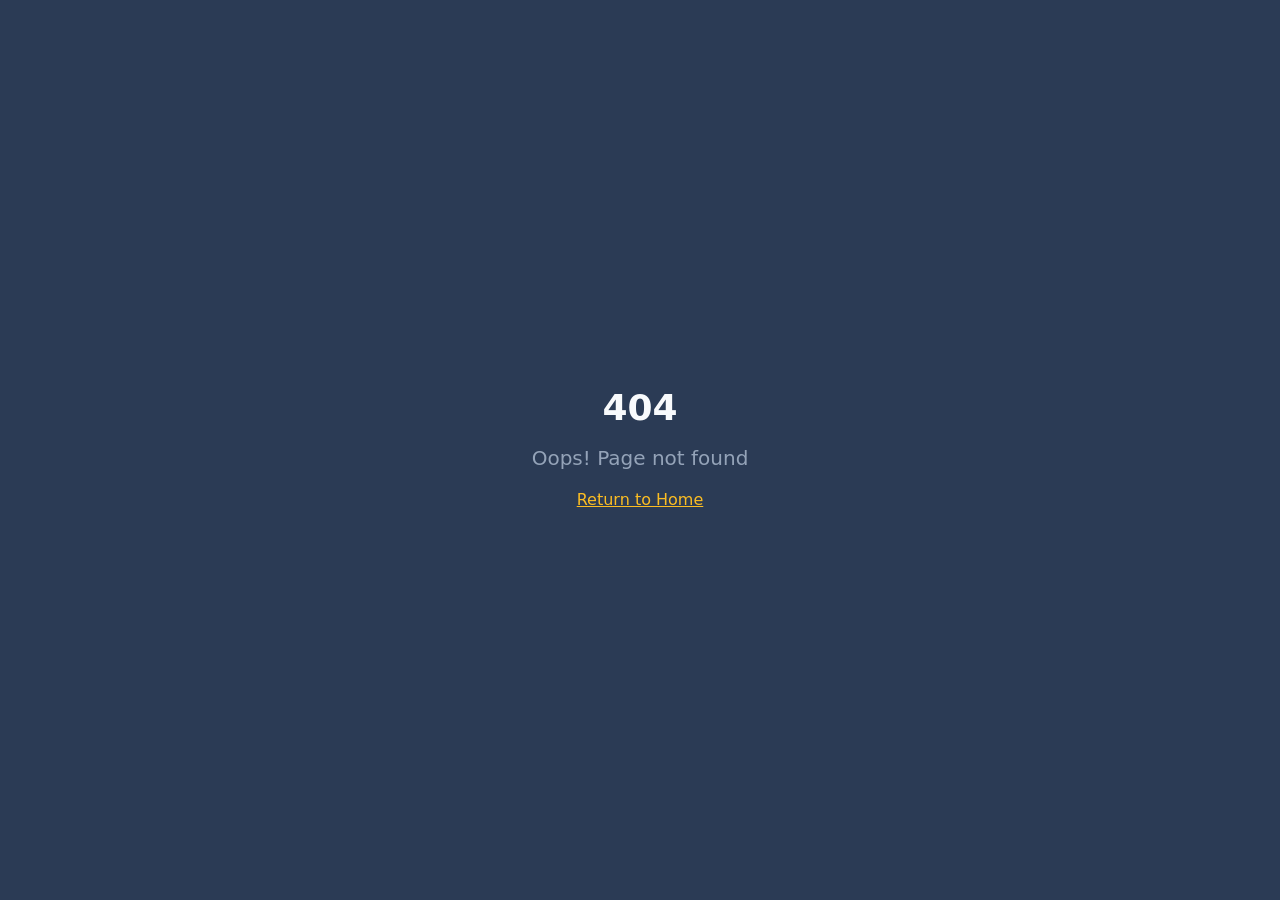
==== commit c022f891: "2" ====
--- a/index.html
+++ b/index.html
@@ -23,9 +23,9 @@
     <meta name="twitter:card" content="summary_large_image" />
     <meta name="twitter:site" content="@Lovable" />
     <meta name="twitter:image" content="https://lovable.dev/opengraph-image-p98pqg.png" />
-    <script type="module" crossorigin src="/assets/index-Czz7FHYw.js"></script>
-    <link rel="stylesheet" crossorigin href="/assets/index-DsWI9fjy.css">
-  </head>
+    <script type="module" crossorigin src="/assets/index-oLHSgVsk.js"></script>
+    <link rel="stylesheet" crossorigin href="/assets/index-CMxGsXoi.css">
+  <link rel="manifest" href="/manifest.webmanifest"><script id="vite-plugin-pwa:register-sw" src="/registerSW.js"></script></head>
 
   <body>
     <div id="root"></div>
--- a/assets/index-CMxGsXoi.css
+++ b/assets/index-CMxGsXoi.css
@@ -0,0 +1 @@
+*,:before,:after{--tw-border-spacing-x: 0;--tw-border-spacing-y: 0;--tw-translate-x: 0;--tw-translate-y: 0;--tw-rotate: 0;--tw-skew-x: 0;--tw-skew-y: 0;--tw-scale-x: 1;--tw-scale-y: 1;--tw-pan-x: ;--tw-pan-y: ;--tw-pinch-zoom: ;--tw-scroll-snap-strictness: proximity;--tw-gradient-from-position: ;--tw-gradient-via-position: ;--tw-gradient-to-position: ;--tw-ordinal: ;--tw-slashed-zero: ;--tw-numeric-figure: ;--tw-numeric-spacing: ;--tw-numeric-fraction: ;--tw-ring-inset: ;--tw-ring-offset-width: 0px;--tw-ring-offset-color: #fff;--tw-ring-color: rgb(59 130 246 / .5);--tw-ring-offset-shadow: 0 0 #0000;--tw-ring-shadow: 0 0 #0000;--tw-shadow: 0 0 #0000;--tw-shadow-colored: 0 0 #0000;--tw-blur: ;--tw-brightness: ;--tw-contrast: ;--tw-grayscale: ;--tw-hue-rotate: ;--tw-invert: ;--tw-saturate: ;--tw-sepia: ;--tw-drop-shadow: ;--tw-backdrop-blur: ;--tw-backdrop-brightness: ;--tw-backdrop-contrast: ;--tw-backdrop-grayscale: ;--tw-backdrop-hue-rotate: ;--tw-backdrop-invert: ;--tw-backdrop-opacity: ;--tw-backdrop-saturate: ;--tw-backdrop-sepia: ;--tw-contain-size: ;--tw-contain-layout: ;--tw-contain-paint: ;--tw-contain-style: }::backdrop{--tw-border-spacing-x: 0;--tw-border-spacing-y: 0;--tw-translate-x: 0;--tw-translate-y: 0;--tw-rotate: 0;--tw-skew-x: 0;--tw-skew-y: 0;--tw-scale-x: 1;--tw-scale-y: 1;--tw-pan-x: ;--tw-pan-y: ;--tw-pinch-zoom: ;--tw-scroll-snap-strictness: proximity;--tw-gradient-from-position: ;--tw-gradient-via-position: ;--tw-gradient-to-position: ;--tw-ordinal: ;--tw-slashed-zero: ;--tw-numeric-figure: ;--tw-numeric-spacing: ;--tw-numeric-fraction: ;--tw-ring-inset: ;--tw-ring-offset-width: 0px;--tw-ring-offset-color: #fff;--tw-ring-color: rgb(59 130 246 / .5);--tw-ring-offset-shadow: 0 0 #0000;--tw-ring-shadow: 0 0 #0000;--tw-shadow: 0 0 #0000;--tw-shadow-colored: 0 0 #0000;--tw-blur: ;--tw-brightness: ;--tw-contrast: ;--tw-grayscale: ;--tw-hue-rotate: ;--tw-invert: ;--tw-saturate: ;--tw-sepia: ;--tw-drop-shadow: ;--tw-backdrop-blur: ;--tw-backdrop-brightness: ;--tw-backdrop-contrast: ;--tw-backdrop-grayscale: ;--tw-backdrop-hue-rotate: ;--tw-backdrop-invert: ;--tw-backdrop-opacity: ;--tw-backdrop-saturate: ;--tw-backdrop-sepia: ;--tw-contain-size: ;--tw-contain-layout: ;--tw-contain-paint: ;--tw-contain-style: }*,:before,:after{box-sizing:border-box;border-width:0;border-style:solid;border-color:#e5e7eb}:before,:after{--tw-content: ""}html,:host{line-height:1.5;-webkit-text-size-adjust:100%;-moz-tab-size:4;-o-tab-size:4;tab-size:4;font-family:Inter,system-ui,sans-serif;font-feature-settings:normal;font-variation-settings:normal;-webkit-tap-highlight-color:transparent}body{margin:0;line-height:inherit}hr{height:0;color:inherit;border-top-width:1px}abbr:where([title]){-webkit-text-decoration:underline dotted;text-decoration:underline dotted}h1,h2,h3,h4,h5,h6{font-size:inherit;font-weight:inherit}a{color:inherit;text-decoration:inherit}b,strong{font-weight:bolder}code,kbd,samp,pre{font-family:ui-monospace,SFMono-Regular,Menlo,Monaco,Consolas,Liberation Mono,Courier New,monospace;font-feature-settings:normal;font-variation-settings:normal;font-size:1em}small{font-size:80%}sub,sup{font-size:75%;line-height:0;position:relative;vertical-align:baseline}sub{bottom:-.25em}sup{top:-.5em}table{text-indent:0;border-color:inherit;border-collapse:collapse}button,input,optgroup,select,textarea{font-family:inherit;font-feature-settings:inherit;font-variation-settings:inherit;font-size:100%;font-weight:inherit;line-height:inherit;letter-spacing:inherit;color:inherit;margin:0;padding:0}button,select{text-transform:none}button,input:where([type=button]),input:where([type=reset]),input:where([type=submit]){-webkit-appearance:button;background-color:transparent;background-image:none}:-moz-focusring{outline:auto}:-moz-ui-invalid{box-shadow:none}progress{vertical-align:baseline}::-webkit-inner-spin-button,::-webkit-outer-spin-button{height:auto}[type=search]{-webkit-appearance:textfield;outline-offset:-2px}::-webkit-search-decoration{-webkit-appearance:none}::-webkit-file-upload-button{-webkit-appearance:button;font:inherit}summary{display:list-item}blockquote,dl,dd,h1,h2,h3,h4,h5,h6,hr,figure,p,pre{margin:0}fieldset{margin:0;padding:0}legend{padding:0}ol,ul,menu{list-style:none;margin:0;padding:0}dialog{padding:0}textarea{resize:vertical}input::-moz-placeholder,textarea::-moz-placeholder{opacity:1;color:#9ca3af}input::placeholder,textarea::placeholder{opacity:1;color:#9ca3af}button,[role=button]{cursor:pointer}:disabled{cursor:default}img,svg,video,canvas,audio,iframe,embed,object{display:block;vertical-align:middle}img,video{max-width:100%;height:auto}[hidden]:where(:not([hidden=until-found])){display:none}:root{--background: 220 20% 97%;--foreground: 222 47% 11%;--card: 0 0% 100%;--card-foreground: 222 47% 11%;--popover: 0 0% 100%;--popover-foreground: 222 47% 11%;--primary: 43 96% 46%;--primary-foreground: 0 0% 100%;--secondary: 220 14% 90%;--secondary-foreground: 222 47% 11%;--muted: 220 14% 92%;--muted-foreground: 220 10% 40%;--accent: 220 14% 92%;--accent-foreground: 222 47% 11%;--destructive: 0 84% 60%;--destructive-foreground: 0 0% 100%;--border: 220 13% 85%;--input: 220 14% 92%;--ring: 43 96% 46%;--radius: .75rem;--status-active: 160 84% 35%;--status-attention: 32 95% 40%;--status-expired: 340 82% 48%;--status-finished: 215 20% 45%;--glass: 0 0% 100%;--glass-border: 220 13% 85%;--glow-primary: 43 96% 46%;--sidebar-background: 220 20% 95%;--sidebar-foreground: 222 47% 11%;--sidebar-primary: 43 96% 46%;--sidebar-primary-foreground: 0 0% 100%;--sidebar-accent: 220 14% 90%;--sidebar-accent-foreground: 222 47% 11%;--sidebar-border: 220 13% 85%;--sidebar-ring: 43 96% 46%}.dark{--background: 222 47% 11%;--foreground: 210 40% 98%;--card: 217 33% 17%;--card-foreground: 210 40% 98%;--popover: 217 33% 17%;--popover-foreground: 210 40% 98%;--primary: 43 96% 56%;--primary-foreground: 222 47% 11%;--secondary: 217 33% 22%;--secondary-foreground: 210 40% 98%;--muted: 217 33% 25%;--muted-foreground: 215 20% 65%;--accent: 217 33% 25%;--accent-foreground: 210 40% 98%;--destructive: 0 84% 60%;--destructive-foreground: 210 40% 98%;--border: 217 33% 28%;--input: 217 33% 22%;--ring: 43 96% 56%;--status-active: 160 84% 39%;--status-attention: 32 95% 44%;--status-expired: 340 82% 52%;--status-finished: 215 20% 50%;--glass: 217 33% 17%;--glass-border: 217 33% 30%;--glow-primary: 43 96% 56%;--sidebar-background: 222 47% 9%;--sidebar-foreground: 210 40% 98%;--sidebar-primary: 43 96% 56%;--sidebar-primary-foreground: 222 47% 11%;--sidebar-accent: 217 33% 17%;--sidebar-accent-foreground: 210 40% 98%;--sidebar-border: 217 33% 20%;--sidebar-ring: 43 96% 56%}*{border-color:hsl(var(--border))}body{background-color:hsl(var(--background));color:hsl(var(--foreground));-webkit-font-smoothing:antialiased;-moz-osx-font-smoothing:grayscale;font-family:Inter,system-ui,sans-serif}.container{width:100%;margin-right:auto;margin-left:auto;padding-right:2rem;padding-left:2rem}@media(min-width:1400px){.container{max-width:1400px}}.glass-card{border-radius:.75rem;border-width:1px;border-color:hsl(var(--glass-border));background-color:hsl(var(--card) / .8);--tw-backdrop-blur: blur(4px);-webkit-backdrop-filter:var(--tw-backdrop-blur) var(--tw-backdrop-brightness) var(--tw-backdrop-contrast) var(--tw-backdrop-grayscale) var(--tw-backdrop-hue-rotate) var(--tw-backdrop-invert) var(--tw-backdrop-opacity) var(--tw-backdrop-saturate) var(--tw-backdrop-sepia);backdrop-filter:var(--tw-backdrop-blur) var(--tw-backdrop-brightness) var(--tw-backdrop-contrast) var(--tw-backdrop-grayscale) var(--tw-backdrop-hue-rotate) var(--tw-backdrop-invert) var(--tw-backdrop-opacity) var(--tw-backdrop-saturate) var(--tw-backdrop-sepia)}.glass-card-hover{border-radius:.75rem;border-width:1px;border-color:hsl(var(--glass-border));background-color:hsl(var(--card) / .8);--tw-backdrop-blur: blur(4px);-webkit-backdrop-filter:var(--tw-backdrop-blur) var(--tw-backdrop-brightness) var(--tw-backdrop-contrast) var(--tw-backdrop-grayscale) var(--tw-backdrop-hue-rotate) var(--tw-backdrop-invert) var(--tw-backdrop-opacity) var(--tw-backdrop-saturate) var(--tw-backdrop-sepia);backdrop-filter:var(--tw-backdrop-blur) var(--tw-backdrop-brightness) var(--tw-backdrop-contrast) var(--tw-backdrop-grayscale) var(--tw-backdrop-hue-rotate) var(--tw-backdrop-invert) var(--tw-backdrop-opacity) var(--tw-backdrop-saturate) var(--tw-backdrop-sepia);transition-property:all;transition-timing-function:cubic-bezier(.4,0,.2,1);transition-duration:.3s;animation-duration:.3s}.glass-card-hover:hover{border-color:hsl(var(--primary) / .3);background-color:hsl(var(--card));--tw-shadow: 0 10px 15px -3px rgb(0 0 0 / .1), 0 4px 6px -4px rgb(0 0 0 / .1);--tw-shadow-colored: 0 10px 15px -3px var(--tw-shadow-color), 0 4px 6px -4px var(--tw-shadow-color);box-shadow:var(--tw-ring-offset-shadow, 0 0 #0000),var(--tw-ring-shadow, 0 0 #0000),var(--tw-shadow);--tw-shadow-color: hsl(var(--primary) / .05);--tw-shadow: var(--tw-shadow-colored)}.status-badge{border-radius:9999px;padding:.25rem .75rem;font-size:.75rem;line-height:1rem;font-weight:600;text-transform:uppercase;letter-spacing:.025em}.status-active{border-width:1px;border-color:hsl(var(--status-active) / .3);background-color:hsl(var(--status-active) / .2);color:hsl(var(--status-active))}.status-attention{border-width:1px;border-color:hsl(var(--status-attention) / .3);background-color:hsl(var(--status-attention) / .2);color:hsl(var(--status-attention))}.status-expired{border-width:1px;border-color:hsl(var(--status-expired) / .3);background-color:hsl(var(--status-expired) / .2);color:hsl(var(--status-expired))}.status-finished{border-width:1px;border-color:hsl(var(--status-finished) / .3);background-color:hsl(var(--status-finished) / .2);color:hsl(var(--status-finished))}.glow-effect{--tw-shadow: 0 10px 15px -3px rgb(0 0 0 / .1), 0 4px 6px -4px rgb(0 0 0 / .1);--tw-shadow-colored: 0 10px 15px -3px var(--tw-shadow-color), 0 4px 6px -4px var(--tw-shadow-color);box-shadow:var(--tw-ring-offset-shadow, 0 0 #0000),var(--tw-ring-shadow, 0 0 #0000),var(--tw-shadow);--tw-shadow-color: hsl(var(--primary) / .2);--tw-shadow: var(--tw-shadow-colored)}.input-field{border-radius:var(--radius);border-width:1px;border-color:hsl(var(--border));background-color:hsl(var(--input));padding:.75rem 1rem;color:hsl(var(--foreground));transition-property:all;transition-timing-function:cubic-bezier(.4,0,.2,1);transition-duration:.15s}.input-field::-moz-placeholder{color:hsl(var(--muted-foreground))}.input-field::placeholder{color:hsl(var(--muted-foreground))}.input-field:focus{border-color:hsl(var(--primary));outline:2px solid transparent;outline-offset:2px;--tw-ring-offset-shadow: var(--tw-ring-inset) 0 0 0 var(--tw-ring-offset-width) var(--tw-ring-offset-color);--tw-ring-shadow: var(--tw-ring-inset) 0 0 0 calc(2px + var(--tw-ring-offset-width)) var(--tw-ring-color);box-shadow:var(--tw-ring-offset-shadow),var(--tw-ring-shadow),var(--tw-shadow, 0 0 #0000);--tw-ring-color: hsl(var(--primary) / .5)}.nav-item{display:flex;cursor:pointer;align-items:center;gap:.75rem;border-radius:var(--radius);padding:.75rem 1rem;color:hsl(var(--muted-foreground));transition-property:all;transition-timing-function:cubic-bezier(.4,0,.2,1);transition-duration:.15s}.nav-item:hover{background-color:hsl(var(--accent));color:hsl(var(--foreground))}.nav-item-active{display:flex;cursor:pointer;align-items:center;gap:.75rem;border-radius:var(--radius);padding:.75rem 1rem;color:hsl(var(--muted-foreground));transition-property:all;transition-timing-function:cubic-bezier(.4,0,.2,1);transition-duration:.15s}.nav-item-active:hover{background-color:hsl(var(--accent));color:hsl(var(--foreground))}.nav-item-active{border-left-width:2px;border-color:hsl(var(--primary));background-color:hsl(var(--primary) / .1);color:hsl(var(--primary))}.sr-only{position:absolute;width:1px;height:1px;padding:0;margin:-1px;overflow:hidden;clip:rect(0,0,0,0);white-space:nowrap;border-width:0}.pointer-events-none{pointer-events:none}.pointer-events-auto{pointer-events:auto}.visible{visibility:visible}.invisible{visibility:hidden}.fixed{position:fixed}.absolute{position:absolute}.relative{position:relative}.sticky{position:sticky}.inset-0{inset:0}.inset-x-0{left:0;right:0}.inset-y-0{top:0;bottom:0}.-bottom-12{bottom:-3rem}.-left-12{left:-3rem}.-right-1{right:-.25rem}.-right-12{right:-3rem}.-top-1{top:-.25rem}.-top-12{top:-3rem}.bottom-0{bottom:0}.left-0{left:0}.left-1{left:.25rem}.left-1\/2{left:50%}.left-2{left:.5rem}.left-3{left:.75rem}.left-\[50\%\]{left:50%}.right-0{right:0}.right-1{right:.25rem}.right-2{right:.5rem}.right-3{right:.75rem}.right-4{right:1rem}.top-0{top:0}.top-1\.5{top:.375rem}.top-1\/2{top:50%}.top-2{top:.5rem}.top-3\.5{top:.875rem}.top-4{top:1rem}.top-\[1px\]{top:1px}.top-\[50\%\]{top:50%}.top-\[60\%\]{top:60%}.top-full{top:100%}.z-10{z-index:10}.z-20{z-index:20}.z-50{z-index:50}.z-\[100\]{z-index:100}.z-\[1\]{z-index:1}.z-\[60\]{z-index:60}.-mx-1{margin-left:-.25rem;margin-right:-.25rem}.mx-2{margin-left:.5rem;margin-right:.5rem}.mx-3\.5{margin-left:.875rem;margin-right:.875rem}.mx-auto{margin-left:auto;margin-right:auto}.my-0\.5{margin-top:.125rem;margin-bottom:.125rem}.my-1{margin-top:.25rem;margin-bottom:.25rem}.-ml-4{margin-left:-1rem}.-mt-4{margin-top:-1rem}.-mt-6{margin-top:-1.5rem}.mb-1{margin-bottom:.25rem}.mb-2{margin-bottom:.5rem}.mb-3{margin-bottom:.75rem}.mb-4{margin-bottom:1rem}.mb-8{margin-bottom:2rem}.ml-1{margin-left:.25rem}.ml-auto{margin-left:auto}.mr-1{margin-right:.25rem}.mr-2{margin-right:.5rem}.mt-0\.5{margin-top:.125rem}.mt-1{margin-top:.25rem}.mt-1\.5{margin-top:.375rem}.mt-2{margin-top:.5rem}.mt-24{margin-top:6rem}.mt-4{margin-top:1rem}.mt-6{margin-top:1.5rem}.mt-8{margin-top:2rem}.mt-auto{margin-top:auto}.line-clamp-2{overflow:hidden;display:-webkit-box;-webkit-box-orient:vertical;-webkit-line-clamp:2}.block{display:block}.flex{display:flex}.inline-flex{display:inline-flex}.table{display:table}.grid{display:grid}.hidden{display:none}.aspect-square{aspect-ratio:1 / 1}.aspect-video{aspect-ratio:16 / 9}.size-4{width:1rem;height:1rem}.h-1{height:.25rem}.h-1\.5{height:.375rem}.h-10{height:2.5rem}.h-11{height:2.75rem}.h-12{height:3rem}.h-14{height:3.5rem}.h-16{height:4rem}.h-2{height:.5rem}.h-2\.5{height:.625rem}.h-20{height:5rem}.h-24{height:6rem}.h-3{height:.75rem}.h-3\.5{height:.875rem}.h-32{height:8rem}.h-4{height:1rem}.h-5{height:1.25rem}.h-6{height:1.5rem}.h-64{height:16rem}.h-7{height:1.75rem}.h-8{height:2rem}.h-9{height:2.25rem}.h-\[1px\]{height:1px}.h-\[var\(--radix-navigation-menu-viewport-height\)\]{height:var(--radix-navigation-menu-viewport-height)}.h-\[var\(--radix-select-trigger-height\)\]{height:var(--radix-select-trigger-height)}.h-auto{height:auto}.h-full{height:100%}.h-px{height:1px}.h-svh{height:100svh}.max-h-48{max-height:12rem}.max-h-64{max-height:16rem}.max-h-80{max-height:20rem}.max-h-96{max-height:24rem}.max-h-\[300px\]{max-height:300px}.max-h-\[80vh\]{max-height:80vh}.max-h-screen{max-height:100vh}.min-h-0{min-height:0px}.min-h-\[100px\]{min-height:100px}.min-h-\[80px\]{min-height:80px}.min-h-screen{min-height:100vh}.min-h-svh{min-height:100svh}.w-0{width:0px}.w-1{width:.25rem}.w-10{width:2.5rem}.w-11{width:2.75rem}.w-12{width:3rem}.w-14{width:3.5rem}.w-16{width:4rem}.w-2{width:.5rem}.w-2\.5{width:.625rem}.w-20{width:5rem}.w-24{width:6rem}.w-3{width:.75rem}.w-3\.5{width:.875rem}.w-3\/4{width:75%}.w-32{width:8rem}.w-4{width:1rem}.w-48{width:12rem}.w-5{width:1.25rem}.w-6{width:1.5rem}.w-64{width:16rem}.w-7{width:1.75rem}.w-72{width:18rem}.w-8{width:2rem}.w-80{width:20rem}.w-9{width:2.25rem}.w-\[--sidebar-width\]{width:var(--sidebar-width)}.w-\[100px\]{width:100px}.w-\[1px\]{width:1px}.w-\[240px\]{width:240px}.w-auto{width:auto}.w-full{width:100%}.w-max{width:-moz-max-content;width:max-content}.w-px{width:1px}.min-w-0{min-width:0px}.min-w-5{min-width:1.25rem}.min-w-\[12rem\]{min-width:12rem}.min-w-\[8rem\]{min-width:8rem}.min-w-\[var\(--radix-select-trigger-width\)\]{min-width:var(--radix-select-trigger-width)}.max-w-2xl{max-width:42rem}.max-w-4xl{max-width:56rem}.max-w-\[--skeleton-width\]{max-width:var(--skeleton-width)}.max-w-lg{max-width:32rem}.max-w-max{max-width:-moz-max-content;max-width:max-content}.max-w-md{max-width:28rem}.max-w-sm{max-width:24rem}.flex-1{flex:1 1 0%}.flex-shrink-0,.shrink-0{flex-shrink:0}.grow{flex-grow:1}.grow-0{flex-grow:0}.basis-full{flex-basis:100%}.caption-bottom{caption-side:bottom}.border-collapse{border-collapse:collapse}.-translate-x-1\/2{--tw-translate-x: -50%;transform:translate(var(--tw-translate-x),var(--tw-translate-y)) rotate(var(--tw-rotate)) skew(var(--tw-skew-x)) skewY(var(--tw-skew-y)) scaleX(var(--tw-scale-x)) scaleY(var(--tw-scale-y))}.-translate-x-full{--tw-translate-x: -100%;transform:translate(var(--tw-translate-x),var(--tw-translate-y)) rotate(var(--tw-rotate)) skew(var(--tw-skew-x)) skewY(var(--tw-skew-y)) scaleX(var(--tw-scale-x)) scaleY(var(--tw-scale-y))}.-translate-x-px{--tw-translate-x: -1px;transform:translate(var(--tw-translate-x),var(--tw-translate-y)) rotate(var(--tw-rotate)) skew(var(--tw-skew-x)) skewY(var(--tw-skew-y)) scaleX(var(--tw-scale-x)) scaleY(var(--tw-scale-y))}.-translate-y-1\/2{--tw-translate-y: -50%;transform:translate(var(--tw-translate-x),var(--tw-translate-y)) rotate(var(--tw-rotate)) skew(var(--tw-skew-x)) skewY(var(--tw-skew-y)) scaleX(var(--tw-scale-x)) scaleY(var(--tw-scale-y))}.translate-x-0{--tw-translate-x: 0px;transform:translate(var(--tw-translate-x),var(--tw-translate-y)) rotate(var(--tw-rotate)) skew(var(--tw-skew-x)) skewY(var(--tw-skew-y)) scaleX(var(--tw-scale-x)) scaleY(var(--tw-scale-y))}.translate-x-1\/2{--tw-translate-x: 50%;transform:translate(var(--tw-translate-x),var(--tw-translate-y)) rotate(var(--tw-rotate)) skew(var(--tw-skew-x)) skewY(var(--tw-skew-y)) scaleX(var(--tw-scale-x)) scaleY(var(--tw-scale-y))}.translate-x-\[-50\%\]{--tw-translate-x: -50%;transform:translate(var(--tw-translate-x),var(--tw-translate-y)) rotate(var(--tw-rotate)) skew(var(--tw-skew-x)) skewY(var(--tw-skew-y)) scaleX(var(--tw-scale-x)) scaleY(var(--tw-scale-y))}.translate-x-px{--tw-translate-x: 1px;transform:translate(var(--tw-translate-x),var(--tw-translate-y)) rotate(var(--tw-rotate)) skew(var(--tw-skew-x)) skewY(var(--tw-skew-y)) scaleX(var(--tw-scale-x)) scaleY(var(--tw-scale-y))}.translate-y-\[-50\%\]{--tw-translate-y: -50%;transform:translate(var(--tw-translate-x),var(--tw-translate-y)) rotate(var(--tw-rotate)) skew(var(--tw-skew-x)) skewY(var(--tw-skew-y)) scaleX(var(--tw-scale-x)) scaleY(var(--tw-scale-y))}.rotate-45{--tw-rotate: 45deg;transform:translate(var(--tw-translate-x),var(--tw-translate-y)) rotate(var(--tw-rotate)) skew(var(--tw-skew-x)) skewY(var(--tw-skew-y)) scaleX(var(--tw-scale-x)) scaleY(var(--tw-scale-y))}.rotate-90{--tw-rotate: 90deg;transform:translate(var(--tw-translate-x),var(--tw-translate-y)) rotate(var(--tw-rotate)) skew(var(--tw-skew-x)) skewY(var(--tw-skew-y)) scaleX(var(--tw-scale-x)) scaleY(var(--tw-scale-y))}.transform{transform:translate(var(--tw-translate-x),var(--tw-translate-y)) rotate(var(--tw-rotate)) skew(var(--tw-skew-x)) skewY(var(--tw-skew-y)) scaleX(var(--tw-scale-x)) scaleY(var(--tw-scale-y))}.animate-\[loading_1\.5s_ease-in-out\]{animation:loading 1.5s ease-in-out}@keyframes ping{75%,to{transform:scale(2);opacity:0}}.animate-ping{animation:ping 1s cubic-bezier(0,0,.2,1) infinite}@keyframes pulse{50%{opacity:.5}}.animate-pulse{animation:pulse 2s cubic-bezier(.4,0,.6,1) infinite}@keyframes spin{to{transform:rotate(360deg)}}.animate-spin{animation:spin 1s linear infinite}.cursor-default{cursor:default}.cursor-not-allowed{cursor:not-allowed}.cursor-pointer{cursor:pointer}.touch-none{touch-action:none}.select-none{-webkit-user-select:none;-moz-user-select:none;user-select:none}.resize-none{resize:none}.list-none{list-style-type:none}.grid-cols-1{grid-template-columns:repeat(1,minmax(0,1fr))}.grid-cols-2{grid-template-columns:repeat(2,minmax(0,1fr))}.grid-cols-3{grid-template-columns:repeat(3,minmax(0,1fr))}.grid-cols-4{grid-template-columns:repeat(4,minmax(0,1fr))}.flex-row{flex-direction:row}.flex-col{flex-direction:column}.flex-col-reverse{flex-direction:column-reverse}.flex-wrap{flex-wrap:wrap}.items-start{align-items:flex-start}.items-end{align-items:flex-end}.items-center{align-items:center}.items-stretch{align-items:stretch}.justify-start{justify-content:flex-start}.justify-center{justify-content:center}.justify-between{justify-content:space-between}.justify-around{justify-content:space-around}.gap-1{gap:.25rem}.gap-1\.5{gap:.375rem}.gap-2{gap:.5rem}.gap-3{gap:.75rem}.gap-4{gap:1rem}.gap-6{gap:1.5rem}.space-x-1>:not([hidden])~:not([hidden]){--tw-space-x-reverse: 0;margin-right:calc(.25rem * var(--tw-space-x-reverse));margin-left:calc(.25rem * calc(1 - var(--tw-space-x-reverse)))}.space-x-4>:not([hidden])~:not([hidden]){--tw-space-x-reverse: 0;margin-right:calc(1rem * var(--tw-space-x-reverse));margin-left:calc(1rem * calc(1 - var(--tw-space-x-reverse)))}.space-y-1>:not([hidden])~:not([hidden]){--tw-space-y-reverse: 0;margin-top:calc(.25rem * calc(1 - var(--tw-space-y-reverse)));margin-bottom:calc(.25rem * var(--tw-space-y-reverse))}.space-y-1\.5>:not([hidden])~:not([hidden]){--tw-space-y-reverse: 0;margin-top:calc(.375rem * calc(1 - var(--tw-space-y-reverse)));margin-bottom:calc(.375rem * var(--tw-space-y-reverse))}.space-y-2>:not([hidden])~:not([hidden]){--tw-space-y-reverse: 0;margin-top:calc(.5rem * calc(1 - var(--tw-space-y-reverse)));margin-bottom:calc(.5rem * var(--tw-space-y-reverse))}.space-y-3>:not([hidden])~:not([hidden]){--tw-space-y-reverse: 0;margin-top:calc(.75rem * calc(1 - var(--tw-space-y-reverse)));margin-bottom:calc(.75rem * var(--tw-space-y-reverse))}.space-y-4>:not([hidden])~:not([hidden]){--tw-space-y-reverse: 0;margin-top:calc(1rem * calc(1 - var(--tw-space-y-reverse)));margin-bottom:calc(1rem * var(--tw-space-y-reverse))}.space-y-6>:not([hidden])~:not([hidden]){--tw-space-y-reverse: 0;margin-top:calc(1.5rem * calc(1 - var(--tw-space-y-reverse)));margin-bottom:calc(1.5rem * var(--tw-space-y-reverse))}.overflow-auto{overflow:auto}.overflow-hidden{overflow:hidden}.overflow-x-auto{overflow-x:auto}.overflow-y-auto{overflow-y:auto}.overflow-x-hidden{overflow-x:hidden}.truncate{overflow:hidden;text-overflow:ellipsis;white-space:nowrap}.whitespace-nowrap{white-space:nowrap}.whitespace-pre-wrap{white-space:pre-wrap}.break-words{overflow-wrap:break-word}.rounded{border-radius:.25rem}.rounded-\[2px\]{border-radius:2px}.rounded-\[inherit\]{border-radius:inherit}.rounded-full{border-radius:9999px}.rounded-lg{border-radius:var(--radius)}.rounded-md{border-radius:calc(var(--radius) - 2px)}.rounded-sm{border-radius:calc(var(--radius) - 4px)}.rounded-xl{border-radius:.75rem}.rounded-l-none{border-top-left-radius:0;border-bottom-left-radius:0}.rounded-t-\[10px\]{border-top-left-radius:10px;border-top-right-radius:10px}.rounded-tl-sm{border-top-left-radius:calc(var(--radius) - 4px)}.border{border-width:1px}.border-2{border-width:2px}.border-4{border-width:4px}.border-\[1\.5px\]{border-width:1.5px}.border-y{border-top-width:1px;border-bottom-width:1px}.border-b{border-bottom-width:1px}.border-l{border-left-width:1px}.border-l-2{border-left-width:2px}.border-r{border-right-width:1px}.border-t{border-top-width:1px}.border-dashed{border-style:dashed}.border-\[--color-border\]{border-color:var(--color-border)}.border-background{border-color:hsl(var(--background))}.border-border{border-color:hsl(var(--border))}.border-border\/50{border-color:hsl(var(--border) / .5)}.border-current{border-color:currentColor}.border-destructive{border-color:hsl(var(--destructive))}.border-destructive\/30{border-color:hsl(var(--destructive) / .3)}.border-destructive\/50{border-color:hsl(var(--destructive) / .5)}.border-input{border-color:hsl(var(--input))}.border-primary{border-color:hsl(var(--primary))}.border-primary-foreground{border-color:hsl(var(--primary-foreground))}.border-primary\/20{border-color:hsl(var(--primary) / .2)}.border-primary\/30{border-color:hsl(var(--primary) / .3)}.border-sidebar-border{border-color:hsl(var(--sidebar-border))}.border-status-active{border-color:hsl(var(--status-active))}.border-status-active\/20{border-color:hsl(var(--status-active) / .2)}.border-status-active\/30{border-color:hsl(var(--status-active) / .3)}.border-status-attention{border-color:hsl(var(--status-attention))}.border-status-attention\/30{border-color:hsl(var(--status-attention) / .3)}.border-status-expired{border-color:hsl(var(--status-expired))}.border-status-expired\/30{border-color:hsl(var(--status-expired) / .3)}.border-status-finished{border-color:hsl(var(--status-finished))}.border-transparent{border-color:transparent}.border-l-transparent{border-left-color:transparent}.border-t-transparent{border-top-color:transparent}.bg-\[--color-bg\]{background-color:var(--color-bg)}.bg-accent{background-color:hsl(var(--accent))}.bg-accent\/30{background-color:hsl(var(--accent) / .3)}.bg-background{background-color:hsl(var(--background))}.bg-background\/80{background-color:hsl(var(--background) / .8)}.bg-background\/95{background-color:hsl(var(--background) / .95)}.bg-black\/80{background-color:#000c}.bg-border{background-color:hsl(var(--border))}.bg-card{background-color:hsl(var(--card))}.bg-card\/50{background-color:hsl(var(--card) / .5)}.bg-card\/95{background-color:hsl(var(--card) / .95)}.bg-destructive{background-color:hsl(var(--destructive))}.bg-destructive\/20{background-color:hsl(var(--destructive) / .2)}.bg-foreground{background-color:hsl(var(--foreground))}.bg-muted{background-color:hsl(var(--muted))}.bg-muted\/30{background-color:hsl(var(--muted) / .3)}.bg-muted\/50{background-color:hsl(var(--muted) / .5)}.bg-popover{background-color:hsl(var(--popover))}.bg-primary{background-color:hsl(var(--primary))}.bg-primary\/10{background-color:hsl(var(--primary) / .1)}.bg-primary\/20{background-color:hsl(var(--primary) / .2)}.bg-primary\/5{background-color:hsl(var(--primary) / .05)}.bg-primary\/80{background-color:hsl(var(--primary) / .8)}.bg-secondary{background-color:hsl(var(--secondary))}.bg-sidebar{background-color:hsl(var(--sidebar-background))}.bg-sidebar-border{background-color:hsl(var(--sidebar-border))}.bg-status-active{background-color:hsl(var(--status-active))}.bg-status-active\/10{background-color:hsl(var(--status-active) / .1)}.bg-status-active\/20{background-color:hsl(var(--status-active) / .2)}.bg-status-attention{background-color:hsl(var(--status-attention))}.bg-status-attention\/10{background-color:hsl(var(--status-attention) / .1)}.bg-status-attention\/20{background-color:hsl(var(--status-attention) / .2)}.bg-status-expired{background-color:hsl(var(--status-expired))}.bg-status-expired\/10{background-color:hsl(var(--status-expired) / .1)}.bg-status-expired\/20{background-color:hsl(var(--status-expired) / .2)}.bg-status-expired\/5{background-color:hsl(var(--status-expired) / .05)}.bg-status-finished{background-color:hsl(var(--status-finished))}.bg-status-finished\/20{background-color:hsl(var(--status-finished) / .2)}.bg-transparent{background-color:transparent}.bg-gradient-to-br{background-image:linear-gradient(to bottom right,var(--tw-gradient-stops))}.from-primary{--tw-gradient-from: hsl(var(--primary)) var(--tw-gradient-from-position);--tw-gradient-to: hsl(var(--primary) / 0) var(--tw-gradient-to-position);--tw-gradient-stops: var(--tw-gradient-from), var(--tw-gradient-to)}.from-primary\/10{--tw-gradient-from: hsl(var(--primary) / .1) var(--tw-gradient-from-position);--tw-gradient-to: hsl(var(--primary) / 0) var(--tw-gradient-to-position);--tw-gradient-stops: var(--tw-gradient-from), var(--tw-gradient-to)}.from-primary\/20{--tw-gradient-from: hsl(var(--primary) / .2) var(--tw-gradient-from-position);--tw-gradient-to: hsl(var(--primary) / 0) var(--tw-gradient-to-position);--tw-gradient-stops: var(--tw-gradient-from), var(--tw-gradient-to)}.to-primary\/10{--tw-gradient-to: hsl(var(--primary) / .1) var(--tw-gradient-to-position)}.to-primary\/5{--tw-gradient-to: hsl(var(--primary) / .05) var(--tw-gradient-to-position)}.to-primary\/70{--tw-gradient-to: hsl(var(--primary) / .7) var(--tw-gradient-to-position)}.fill-current{fill:currentColor}.object-cover{-o-object-fit:cover;object-fit:cover}.p-0{padding:0}.p-1{padding:.25rem}.p-1\.5{padding:.375rem}.p-2{padding:.5rem}.p-3{padding:.75rem}.p-4{padding:1rem}.p-6{padding:1.5rem}.p-8{padding:2rem}.p-\[1px\]{padding:1px}.px-1{padding-left:.25rem;padding-right:.25rem}.px-2{padding-left:.5rem;padding-right:.5rem}.px-2\.5{padding-left:.625rem;padding-right:.625rem}.px-3{padding-left:.75rem;padding-right:.75rem}.px-4{padding-left:1rem;padding-right:1rem}.px-5{padding-left:1.25rem;padding-right:1.25rem}.px-6{padding-left:1.5rem;padding-right:1.5rem}.px-8{padding-left:2rem;padding-right:2rem}.py-0\.5{padding-top:.125rem;padding-bottom:.125rem}.py-1{padding-top:.25rem;padding-bottom:.25rem}.py-1\.5{padding-top:.375rem;padding-bottom:.375rem}.py-12{padding-top:3rem;padding-bottom:3rem}.py-2{padding-top:.5rem;padding-bottom:.5rem}.py-2\.5{padding-top:.625rem;padding-bottom:.625rem}.py-3{padding-top:.75rem;padding-bottom:.75rem}.py-4{padding-top:1rem;padding-bottom:1rem}.py-6{padding-top:1.5rem;padding-bottom:1.5rem}.py-8{padding-top:2rem;padding-bottom:2rem}.pb-2{padding-bottom:.5rem}.pb-20{padding-bottom:5rem}.pb-24{padding-bottom:6rem}.pb-3{padding-bottom:.75rem}.pb-4{padding-bottom:1rem}.pb-6{padding-bottom:1.5rem}.pb-8{padding-bottom:2rem}.pl-10{padding-left:2.5rem}.pl-2\.5{padding-left:.625rem}.pl-4{padding-left:1rem}.pl-8{padding-left:2rem}.pl-9{padding-left:2.25rem}.pr-2{padding-right:.5rem}.pr-2\.5{padding-right:.625rem}.pr-8{padding-right:2rem}.pt-0{padding-top:0}.pt-1{padding-top:.25rem}.pt-2{padding-top:.5rem}.pt-3{padding-top:.75rem}.pt-4{padding-top:1rem}.text-left{text-align:left}.text-center{text-align:center}.text-right{text-align:right}.align-middle{vertical-align:middle}.font-mono{font-family:ui-monospace,SFMono-Regular,Menlo,Monaco,Consolas,Liberation Mono,Courier New,monospace}.text-2xl{font-size:1.5rem;line-height:2rem}.text-3xl{font-size:1.875rem;line-height:2.25rem}.text-4xl{font-size:2.25rem;line-height:2.5rem}.text-\[0\.8rem\]{font-size:.8rem}.text-\[10px\]{font-size:10px}.text-\[11px\]{font-size:11px}.text-base{font-size:1rem;line-height:1.5rem}.text-lg{font-size:1.125rem;line-height:1.75rem}.text-sm{font-size:.875rem;line-height:1.25rem}.text-xl{font-size:1.25rem;line-height:1.75rem}.text-xs{font-size:.75rem;line-height:1rem}.font-bold{font-weight:700}.font-medium{font-weight:500}.font-normal{font-weight:400}.font-semibold{font-weight:600}.uppercase{text-transform:uppercase}.capitalize{text-transform:capitalize}.italic{font-style:italic}.tabular-nums{--tw-numeric-spacing: tabular-nums;font-variant-numeric:var(--tw-ordinal) var(--tw-slashed-zero) var(--tw-numeric-figure) var(--tw-numeric-spacing) var(--tw-numeric-fraction)}.leading-none{line-height:1}.leading-tight{line-height:1.25}.tracking-tight{letter-spacing:-.025em}.tracking-wider{letter-spacing:.05em}.tracking-widest{letter-spacing:.1em}.text-accent-foreground{color:hsl(var(--accent-foreground))}.text-card-foreground{color:hsl(var(--card-foreground))}.text-current{color:currentColor}.text-destructive{color:hsl(var(--destructive))}.text-destructive-foreground{color:hsl(var(--destructive-foreground))}.text-foreground{color:hsl(var(--foreground))}.text-foreground\/50{color:hsl(var(--foreground) / .5)}.text-muted-foreground{color:hsl(var(--muted-foreground))}.text-muted-foreground\/30{color:hsl(var(--muted-foreground) / .3)}.text-muted-foreground\/50{color:hsl(var(--muted-foreground) / .5)}.text-popover-foreground{color:hsl(var(--popover-foreground))}.text-primary{color:hsl(var(--primary))}.text-primary-foreground{color:hsl(var(--primary-foreground))}.text-secondary-foreground{color:hsl(var(--secondary-foreground))}.text-sidebar-foreground{color:hsl(var(--sidebar-foreground))}.text-sidebar-foreground\/70{color:hsl(var(--sidebar-foreground) / .7)}.text-status-active{color:hsl(var(--status-active))}.text-status-attention{color:hsl(var(--status-attention))}.text-status-expired{color:hsl(var(--status-expired))}.text-status-finished{color:hsl(var(--status-finished))}.underline{text-decoration-line:underline}.underline-offset-4{text-underline-offset:4px}.opacity-0{opacity:0}.opacity-100{opacity:1}.opacity-50{opacity:.5}.opacity-60{opacity:.6}.opacity-70{opacity:.7}.opacity-90{opacity:.9}.shadow-\[0_0_0_1px_hsl\(var\(--sidebar-border\)\)\]{--tw-shadow: 0 0 0 1px hsl(var(--sidebar-border));--tw-shadow-colored: 0 0 0 1px var(--tw-shadow-color);box-shadow:var(--tw-ring-offset-shadow, 0 0 #0000),var(--tw-ring-shadow, 0 0 #0000),var(--tw-shadow)}.shadow-lg{--tw-shadow: 0 10px 15px -3px rgb(0 0 0 / .1), 0 4px 6px -4px rgb(0 0 0 / .1);--tw-shadow-colored: 0 10px 15px -3px var(--tw-shadow-color), 0 4px 6px -4px var(--tw-shadow-color);box-shadow:var(--tw-ring-offset-shadow, 0 0 #0000),var(--tw-ring-shadow, 0 0 #0000),var(--tw-shadow)}.shadow-md{--tw-shadow: 0 4px 6px -1px rgb(0 0 0 / .1), 0 2px 4px -2px rgb(0 0 0 / .1);--tw-shadow-colored: 0 4px 6px -1px var(--tw-shadow-color), 0 2px 4px -2px var(--tw-shadow-color);box-shadow:var(--tw-ring-offset-shadow, 0 0 #0000),var(--tw-ring-shadow, 0 0 #0000),var(--tw-shadow)}.shadow-none{--tw-shadow: 0 0 #0000;--tw-shadow-colored: 0 0 #0000;box-shadow:var(--tw-ring-offset-shadow, 0 0 #0000),var(--tw-ring-shadow, 0 0 #0000),var(--tw-shadow)}.shadow-sm{--tw-shadow: 0 1px 2px 0 rgb(0 0 0 / .05);--tw-shadow-colored: 0 1px 2px 0 var(--tw-shadow-color);box-shadow:var(--tw-ring-offset-shadow, 0 0 #0000),var(--tw-ring-shadow, 0 0 #0000),var(--tw-shadow)}.shadow-xl{--tw-shadow: 0 20px 25px -5px rgb(0 0 0 / .1), 0 8px 10px -6px rgb(0 0 0 / .1);--tw-shadow-colored: 0 20px 25px -5px var(--tw-shadow-color), 0 8px 10px -6px var(--tw-shadow-color);box-shadow:var(--tw-ring-offset-shadow, 0 0 #0000),var(--tw-ring-shadow, 0 0 #0000),var(--tw-shadow)}.shadow-destructive\/20{--tw-shadow-color: hsl(var(--destructive) / .2);--tw-shadow: var(--tw-shadow-colored)}.shadow-primary\/10{--tw-shadow-color: hsl(var(--primary) / .1);--tw-shadow: var(--tw-shadow-colored)}.shadow-primary\/20{--tw-shadow-color: hsl(var(--primary) / .2);--tw-shadow: var(--tw-shadow-colored)}.shadow-primary\/25{--tw-shadow-color: hsl(var(--primary) / .25);--tw-shadow: var(--tw-shadow-colored)}.shadow-primary\/30{--tw-shadow-color: hsl(var(--primary) / .3);--tw-shadow: var(--tw-shadow-colored)}.outline-none{outline:2px solid transparent;outline-offset:2px}.outline{outline-style:solid}.ring-0{--tw-ring-offset-shadow: var(--tw-ring-inset) 0 0 0 var(--tw-ring-offset-width) var(--tw-ring-offset-color);--tw-ring-shadow: var(--tw-ring-inset) 0 0 0 calc(0px + var(--tw-ring-offset-width)) var(--tw-ring-color);box-shadow:var(--tw-ring-offset-shadow),var(--tw-ring-shadow),var(--tw-shadow, 0 0 #0000)}.ring-2{--tw-ring-offset-shadow: var(--tw-ring-inset) 0 0 0 var(--tw-ring-offset-width) var(--tw-ring-offset-color);--tw-ring-shadow: var(--tw-ring-inset) 0 0 0 calc(2px + var(--tw-ring-offset-width)) var(--tw-ring-color);box-shadow:var(--tw-ring-offset-shadow),var(--tw-ring-shadow),var(--tw-shadow, 0 0 #0000)}.ring-ring{--tw-ring-color: hsl(var(--ring))}.ring-sidebar-ring{--tw-ring-color: hsl(var(--sidebar-ring))}.ring-offset-background{--tw-ring-offset-color: hsl(var(--background))}.blur-2xl{--tw-blur: blur(40px);filter:var(--tw-blur) var(--tw-brightness) var(--tw-contrast) var(--tw-grayscale) var(--tw-hue-rotate) var(--tw-invert) var(--tw-saturate) var(--tw-sepia) var(--tw-drop-shadow)}.filter{filter:var(--tw-blur) var(--tw-brightness) var(--tw-contrast) var(--tw-grayscale) var(--tw-hue-rotate) var(--tw-invert) var(--tw-saturate) var(--tw-sepia) var(--tw-drop-shadow)}.backdrop-blur-sm{--tw-backdrop-blur: blur(4px);-webkit-backdrop-filter:var(--tw-backdrop-blur) var(--tw-backdrop-brightness) var(--tw-backdrop-contrast) var(--tw-backdrop-grayscale) var(--tw-backdrop-hue-rotate) var(--tw-backdrop-invert) var(--tw-backdrop-opacity) var(--tw-backdrop-saturate) var(--tw-backdrop-sepia);backdrop-filter:var(--tw-backdrop-blur) var(--tw-backdrop-brightness) var(--tw-backdrop-contrast) var(--tw-backdrop-grayscale) var(--tw-backdrop-hue-rotate) var(--tw-backdrop-invert) var(--tw-backdrop-opacity) var(--tw-backdrop-saturate) var(--tw-backdrop-sepia)}.transition{transition-property:color,background-color,border-color,text-decoration-color,fill,stroke,opacity,box-shadow,transform,filter,backdrop-filter;transition-timing-function:cubic-bezier(.4,0,.2,1);transition-duration:.15s}.transition-\[left\,right\,width\]{transition-property:left,right,width;transition-timing-function:cubic-bezier(.4,0,.2,1);transition-duration:.15s}.transition-\[margin\,opa\]{transition-property:margin,opa;transition-timing-function:cubic-bezier(.4,0,.2,1);transition-duration:.15s}.transition-\[width\,height\,padding\]{transition-property:width,height,padding;transition-timing-function:cubic-bezier(.4,0,.2,1);transition-duration:.15s}.transition-\[width\]{transition-property:width;transition-timing-function:cubic-bezier(.4,0,.2,1);transition-duration:.15s}.transition-all{transition-property:all;transition-timing-function:cubic-bezier(.4,0,.2,1);transition-duration:.15s}.transition-colors{transition-property:color,background-color,border-color,text-decoration-color,fill,stroke;transition-timing-function:cubic-bezier(.4,0,.2,1);transition-duration:.15s}.transition-opacity{transition-property:opacity;transition-timing-function:cubic-bezier(.4,0,.2,1);transition-duration:.15s}.transition-transform{transition-property:transform;transition-timing-function:cubic-bezier(.4,0,.2,1);transition-duration:.15s}.duration-1000{transition-duration:1s}.duration-200{transition-duration:.2s}.duration-300{transition-duration:.3s}.duration-500{transition-duration:.5s}.ease-in-out{transition-timing-function:cubic-bezier(.4,0,.2,1)}.ease-linear{transition-timing-function:linear}.ease-out{transition-timing-function:cubic-bezier(0,0,.2,1)}@keyframes enter{0%{opacity:var(--tw-enter-opacity, 1);transform:translate3d(var(--tw-enter-translate-x, 0),var(--tw-enter-translate-y, 0),0) scale3d(var(--tw-enter-scale, 1),var(--tw-enter-scale, 1),var(--tw-enter-scale, 1)) rotate(var(--tw-enter-rotate, 0))}}@keyframes exit{to{opacity:var(--tw-exit-opacity, 1);transform:translate3d(var(--tw-exit-translate-x, 0),var(--tw-exit-translate-y, 0),0) scale3d(var(--tw-exit-scale, 1),var(--tw-exit-scale, 1),var(--tw-exit-scale, 1)) rotate(var(--tw-exit-rotate, 0))}}.animate-in{animation-name:enter;animation-duration:.15s;--tw-enter-opacity: initial;--tw-enter-scale: initial;--tw-enter-rotate: initial;--tw-enter-translate-x: initial;--tw-enter-translate-y: initial}.fade-in-0{--tw-enter-opacity: 0}.fade-in-80{--tw-enter-opacity: .8}.zoom-in-95{--tw-enter-scale: .95}.duration-1000{animation-duration:1s}.duration-200{animation-duration:.2s}.duration-300{animation-duration:.3s}.duration-500{animation-duration:.5s}.ease-in-out{animation-timing-function:cubic-bezier(.4,0,.2,1)}.ease-linear{animation-timing-function:linear}.ease-out{animation-timing-function:cubic-bezier(0,0,.2,1)}.animate-fade-in{animation:fadeIn .3s ease-out}.animate-slide-up{animation:slideUp .4s ease-out}.animate-scale-in{animation:scaleIn .2s ease-out}@keyframes fadeIn{0%{opacity:0}to{opacity:1}}@keyframes slideUp{0%{opacity:0;transform:translateY(20px)}to{opacity:1;transform:translateY(0)}}@keyframes scaleIn{0%{opacity:0;transform:scale(.95)}to{opacity:1;transform:scale(1)}}.pulse-dot{animation:pulseDot 2s infinite}@keyframes pulseDot{0%,to{opacity:1}50%{opacity:.5}}@keyframes loading{0%{width:0%}to{width:100%}}.file\:border-0::file-selector-button{border-width:0px}.file\:bg-transparent::file-selector-button{background-color:transparent}.file\:text-sm::file-selector-button{font-size:.875rem;line-height:1.25rem}.file\:font-medium::file-selector-button{font-weight:500}.file\:text-foreground::file-selector-button{color:hsl(var(--foreground))}.placeholder\:text-muted-foreground::-moz-placeholder{color:hsl(var(--muted-foreground))}.placeholder\:text-muted-foreground::placeholder{color:hsl(var(--muted-foreground))}.after\:absolute:after{content:var(--tw-content);position:absolute}.after\:-inset-2:after{content:var(--tw-content);inset:-.5rem}.after\:inset-y-0:after{content:var(--tw-content);top:0;bottom:0}.after\:left-1\/2:after{content:var(--tw-content);left:50%}.after\:w-1:after{content:var(--tw-content);width:.25rem}.after\:w-\[2px\]:after{content:var(--tw-content);width:2px}.after\:-translate-x-1\/2:after{content:var(--tw-content);--tw-translate-x: -50%;transform:translate(var(--tw-translate-x),var(--tw-translate-y)) rotate(var(--tw-rotate)) skew(var(--tw-skew-x)) skewY(var(--tw-skew-y)) scaleX(var(--tw-scale-x)) scaleY(var(--tw-scale-y))}.first\:rounded-l-md:first-child{border-top-left-radius:calc(var(--radius) - 2px);border-bottom-left-radius:calc(var(--radius) - 2px)}.first\:border-l:first-child{border-left-width:1px}.last\:rounded-r-md:last-child{border-top-right-radius:calc(var(--radius) - 2px);border-bottom-right-radius:calc(var(--radius) - 2px)}.focus-within\:relative:focus-within{position:relative}.focus-within\:z-20:focus-within{z-index:20}.hover\:border-primary\/40:hover{border-color:hsl(var(--primary) / .4)}.hover\:border-primary\/50:hover{border-color:hsl(var(--primary) / .5)}.hover\:bg-accent:hover{background-color:hsl(var(--accent))}.hover\:bg-accent\/50:hover{background-color:hsl(var(--accent) / .5)}.hover\:bg-card:hover{background-color:hsl(var(--card))}.hover\:bg-destructive\/10:hover{background-color:hsl(var(--destructive) / .1)}.hover\:bg-destructive\/20:hover{background-color:hsl(var(--destructive) / .2)}.hover\:bg-destructive\/80:hover{background-color:hsl(var(--destructive) / .8)}.hover\:bg-destructive\/90:hover{background-color:hsl(var(--destructive) / .9)}.hover\:bg-muted:hover{background-color:hsl(var(--muted))}.hover\:bg-muted\/50:hover{background-color:hsl(var(--muted) / .5)}.hover\:bg-muted\/80:hover{background-color:hsl(var(--muted) / .8)}.hover\:bg-primary:hover{background-color:hsl(var(--primary))}.hover\:bg-primary\/20:hover{background-color:hsl(var(--primary) / .2)}.hover\:bg-primary\/30:hover{background-color:hsl(var(--primary) / .3)}.hover\:bg-primary\/80:hover{background-color:hsl(var(--primary) / .8)}.hover\:bg-primary\/90:hover{background-color:hsl(var(--primary) / .9)}.hover\:bg-secondary:hover{background-color:hsl(var(--secondary))}.hover\:bg-secondary\/80:hover{background-color:hsl(var(--secondary) / .8)}.hover\:bg-sidebar-accent:hover{background-color:hsl(var(--sidebar-accent))}.hover\:bg-status-attention\/90:hover{background-color:hsl(var(--status-attention) / .9)}.hover\:text-accent-foreground:hover{color:hsl(var(--accent-foreground))}.hover\:text-destructive:hover{color:hsl(var(--destructive))}.hover\:text-foreground:hover{color:hsl(var(--foreground))}.hover\:text-muted-foreground:hover{color:hsl(var(--muted-foreground))}.hover\:text-primary:hover{color:hsl(var(--primary))}.hover\:text-primary-foreground:hover{color:hsl(var(--primary-foreground))}.hover\:text-primary\/80:hover{color:hsl(var(--primary) / .8)}.hover\:text-primary\/90:hover{color:hsl(var(--primary) / .9)}.hover\:text-sidebar-accent-foreground:hover{color:hsl(var(--sidebar-accent-foreground))}.hover\:underline:hover{text-decoration-line:underline}.hover\:opacity-100:hover{opacity:1}.hover\:shadow-\[0_0_0_1px_hsl\(var\(--sidebar-accent\)\)\]:hover{--tw-shadow: 0 0 0 1px hsl(var(--sidebar-accent));--tw-shadow-colored: 0 0 0 1px var(--tw-shadow-color);box-shadow:var(--tw-ring-offset-shadow, 0 0 #0000),var(--tw-ring-shadow, 0 0 #0000),var(--tw-shadow)}.hover\:shadow-primary\/30:hover{--tw-shadow-color: hsl(var(--primary) / .3);--tw-shadow: var(--tw-shadow-colored)}.hover\:after\:bg-sidebar-border:hover:after{content:var(--tw-content);background-color:hsl(var(--sidebar-border))}.focus\:border-primary:focus{border-color:hsl(var(--primary))}.focus\:bg-accent:focus{background-color:hsl(var(--accent))}.focus\:bg-primary:focus{background-color:hsl(var(--primary))}.focus\:text-accent-foreground:focus{color:hsl(var(--accent-foreground))}.focus\:text-primary-foreground:focus{color:hsl(var(--primary-foreground))}.focus\:opacity-100:focus{opacity:1}.focus\:outline-none:focus{outline:2px solid transparent;outline-offset:2px}.focus\:ring-2:focus{--tw-ring-offset-shadow: var(--tw-ring-inset) 0 0 0 var(--tw-ring-offset-width) var(--tw-ring-offset-color);--tw-ring-shadow: var(--tw-ring-inset) 0 0 0 calc(2px + var(--tw-ring-offset-width)) var(--tw-ring-color);box-shadow:var(--tw-ring-offset-shadow),var(--tw-ring-shadow),var(--tw-shadow, 0 0 #0000)}.focus\:ring-ring:focus{--tw-ring-color: hsl(var(--ring))}.focus\:ring-offset-2:focus{--tw-ring-offset-width: 2px}.focus-visible\:outline-none:focus-visible{outline:2px solid transparent;outline-offset:2px}.focus-visible\:ring-1:focus-visible{--tw-ring-offset-shadow: var(--tw-ring-inset) 0 0 0 var(--tw-ring-offset-width) var(--tw-ring-offset-color);--tw-ring-shadow: var(--tw-ring-inset) 0 0 0 calc(1px + var(--tw-ring-offset-width)) var(--tw-ring-color);box-shadow:var(--tw-ring-offset-shadow),var(--tw-ring-shadow),var(--tw-shadow, 0 0 #0000)}.focus-visible\:ring-2:focus-visible{--tw-ring-offset-shadow: var(--tw-ring-inset) 0 0 0 var(--tw-ring-offset-width) var(--tw-ring-offset-color);--tw-ring-shadow: var(--tw-ring-inset) 0 0 0 calc(2px + var(--tw-ring-offset-width)) var(--tw-ring-color);box-shadow:var(--tw-ring-offset-shadow),var(--tw-ring-shadow),var(--tw-shadow, 0 0 #0000)}.focus-visible\:ring-ring:focus-visible{--tw-ring-color: hsl(var(--ring))}.focus-visible\:ring-sidebar-ring:focus-visible{--tw-ring-color: hsl(var(--sidebar-ring))}.focus-visible\:ring-offset-1:focus-visible{--tw-ring-offset-width: 1px}.focus-visible\:ring-offset-2:focus-visible{--tw-ring-offset-width: 2px}.focus-visible\:ring-offset-background:focus-visible{--tw-ring-offset-color: hsl(var(--background))}.active\:bg-sidebar-accent:active{background-color:hsl(var(--sidebar-accent))}.active\:text-sidebar-accent-foreground:active{color:hsl(var(--sidebar-accent-foreground))}.disabled\:pointer-events-none:disabled{pointer-events:none}.disabled\:cursor-not-allowed:disabled{cursor:not-allowed}.disabled\:opacity-50:disabled{opacity:.5}.group\/menu-item:focus-within .group-focus-within\/menu-item\:opacity-100{opacity:1}.group:hover .group-hover\:scale-110{--tw-scale-x: 1.1;--tw-scale-y: 1.1;transform:translate(var(--tw-translate-x),var(--tw-translate-y)) rotate(var(--tw-rotate)) skew(var(--tw-skew-x)) skewY(var(--tw-skew-y)) scaleX(var(--tw-scale-x)) scaleY(var(--tw-scale-y))}.group:hover .group-hover\:text-foreground{color:hsl(var(--foreground))}.group\/menu-item:hover .group-hover\/menu-item\:opacity-100,.group:hover .group-hover\:opacity-100{opacity:1}.group.destructive .group-\[\.destructive\]\:border-muted\/40{border-color:hsl(var(--muted) / .4)}.group.toaster .group-\[\.toaster\]\:border-border{border-color:hsl(var(--border))}.group.toast .group-\[\.toast\]\:bg-muted{background-color:hsl(var(--muted))}.group.toast .group-\[\.toast\]\:bg-primary{background-color:hsl(var(--primary))}.group.toaster .group-\[\.toaster\]\:bg-background{background-color:hsl(var(--background))}.group.destructive .group-\[\.destructive\]\:text-red-300{--tw-text-opacity: 1;color:rgb(252 165 165 / var(--tw-text-opacity, 1))}.group.toast .group-\[\.toast\]\:text-muted-foreground{color:hsl(var(--muted-foreground))}.group.toast .group-\[\.toast\]\:text-primary-foreground{color:hsl(var(--primary-foreground))}.group.toaster .group-\[\.toaster\]\:text-foreground{color:hsl(var(--foreground))}.group.toaster .group-\[\.toaster\]\:shadow-lg{--tw-shadow: 0 10px 15px -3px rgb(0 0 0 / .1), 0 4px 6px -4px rgb(0 0 0 / .1);--tw-shadow-colored: 0 10px 15px -3px var(--tw-shadow-color), 0 4px 6px -4px var(--tw-shadow-color);box-shadow:var(--tw-ring-offset-shadow, 0 0 #0000),var(--tw-ring-shadow, 0 0 #0000),var(--tw-shadow)}.group.destructive .group-\[\.destructive\]\:hover\:border-destructive\/30:hover{border-color:hsl(var(--destructive) / .3)}.group.destructive .group-\[\.destructive\]\:hover\:bg-destructive:hover{background-color:hsl(var(--destructive))}.group.destructive .group-\[\.destructive\]\:hover\:text-destructive-foreground:hover{color:hsl(var(--destructive-foreground))}.group.destructive .group-\[\.destructive\]\:hover\:text-red-50:hover{--tw-text-opacity: 1;color:rgb(254 242 242 / var(--tw-text-opacity, 1))}.group.destructive .group-\[\.destructive\]\:focus\:ring-destructive:focus{--tw-ring-color: hsl(var(--destructive))}.group.destructive .group-\[\.destructive\]\:focus\:ring-red-400:focus{--tw-ring-opacity: 1;--tw-ring-color: rgb(248 113 113 / var(--tw-ring-opacity, 1))}.group.destructive .group-\[\.destructive\]\:focus\:ring-offset-red-600:focus{--tw-ring-offset-color: #dc2626}.peer\/menu-button:hover~.peer-hover\/menu-button\:text-sidebar-accent-foreground{color:hsl(var(--sidebar-accent-foreground))}.peer:disabled~.peer-disabled\:cursor-not-allowed{cursor:not-allowed}.peer:disabled~.peer-disabled\:opacity-70{opacity:.7}.has-\[\[data-variant\=inset\]\]\:bg-sidebar:has([data-variant=inset]){background-color:hsl(var(--sidebar-background))}.has-\[\:disabled\]\:opacity-50:has(:disabled){opacity:.5}.group\/menu-item:has([data-sidebar=menu-action]) .group-has-\[\[data-sidebar\=menu-action\]\]\/menu-item\:pr-8{padding-right:2rem}.aria-disabled\:pointer-events-none[aria-disabled=true]{pointer-events:none}.aria-disabled\:opacity-50[aria-disabled=true]{opacity:.5}.aria-selected\:bg-accent[aria-selected=true]{background-color:hsl(var(--accent))}.aria-selected\:bg-accent\/50[aria-selected=true]{background-color:hsl(var(--accent) / .5)}.aria-selected\:text-accent-foreground[aria-selected=true]{color:hsl(var(--accent-foreground))}.aria-selected\:text-muted-foreground[aria-selected=true]{color:hsl(var(--muted-foreground))}.aria-selected\:opacity-100[aria-selected=true]{opacity:1}.aria-selected\:opacity-30[aria-selected=true]{opacity:.3}.data-\[disabled\=true\]\:pointer-events-none[data-disabled=true],.data-\[disabled\]\:pointer-events-none[data-disabled]{pointer-events:none}.data-\[panel-group-direction\=vertical\]\:h-px[data-panel-group-direction=vertical]{height:1px}.data-\[panel-group-direction\=vertical\]\:w-full[data-panel-group-direction=vertical]{width:100%}.data-\[side\=bottom\]\:translate-y-1[data-side=bottom]{--tw-translate-y: .25rem;transform:translate(var(--tw-translate-x),var(--tw-translate-y)) rotate(var(--tw-rotate)) skew(var(--tw-skew-x)) skewY(var(--tw-skew-y)) scaleX(var(--tw-scale-x)) scaleY(var(--tw-scale-y))}.data-\[side\=left\]\:-translate-x-1[data-side=left]{--tw-translate-x: -.25rem;transform:translate(var(--tw-translate-x),var(--tw-translate-y)) rotate(var(--tw-rotate)) skew(var(--tw-skew-x)) skewY(var(--tw-skew-y)) scaleX(var(--tw-scale-x)) scaleY(var(--tw-scale-y))}.data-\[side\=right\]\:translate-x-1[data-side=right]{--tw-translate-x: .25rem;transform:translate(var(--tw-translate-x),var(--tw-translate-y)) rotate(var(--tw-rotate)) skew(var(--tw-skew-x)) skewY(var(--tw-skew-y)) scaleX(var(--tw-scale-x)) scaleY(var(--tw-scale-y))}.data-\[side\=top\]\:-translate-y-1[data-side=top]{--tw-translate-y: -.25rem;transform:translate(var(--tw-translate-x),var(--tw-translate-y)) rotate(var(--tw-rotate)) skew(var(--tw-skew-x)) skewY(var(--tw-skew-y)) scaleX(var(--tw-scale-x)) scaleY(var(--tw-scale-y))}.data-\[state\=checked\]\:translate-x-5[data-state=checked]{--tw-translate-x: 1.25rem;transform:translate(var(--tw-translate-x),var(--tw-translate-y)) rotate(var(--tw-rotate)) skew(var(--tw-skew-x)) skewY(var(--tw-skew-y)) scaleX(var(--tw-scale-x)) scaleY(var(--tw-scale-y))}.data-\[state\=unchecked\]\:translate-x-0[data-state=unchecked],.data-\[swipe\=cancel\]\:translate-x-0[data-swipe=cancel]{--tw-translate-x: 0px;transform:translate(var(--tw-translate-x),var(--tw-translate-y)) rotate(var(--tw-rotate)) skew(var(--tw-skew-x)) skewY(var(--tw-skew-y)) scaleX(var(--tw-scale-x)) scaleY(var(--tw-scale-y))}.data-\[swipe\=end\]\:translate-x-\[var\(--radix-toast-swipe-end-x\)\][data-swipe=end]{--tw-translate-x: var(--radix-toast-swipe-end-x);transform:translate(var(--tw-translate-x),var(--tw-translate-y)) rotate(var(--tw-rotate)) skew(var(--tw-skew-x)) skewY(var(--tw-skew-y)) scaleX(var(--tw-scale-x)) scaleY(var(--tw-scale-y))}.data-\[swipe\=move\]\:translate-x-\[var\(--radix-toast-swipe-move-x\)\][data-swipe=move]{--tw-translate-x: var(--radix-toast-swipe-move-x);transform:translate(var(--tw-translate-x),var(--tw-translate-y)) rotate(var(--tw-rotate)) skew(var(--tw-skew-x)) skewY(var(--tw-skew-y)) scaleX(var(--tw-scale-x)) scaleY(var(--tw-scale-y))}@keyframes accordion-up{0%{height:var(--radix-accordion-content-height)}to{height:0}}.data-\[state\=closed\]\:animate-accordion-up[data-state=closed]{animation:accordion-up .2s ease-out}@keyframes accordion-down{0%{height:0}to{height:var(--radix-accordion-content-height)}}.data-\[state\=open\]\:animate-accordion-down[data-state=open]{animation:accordion-down .2s ease-out}.data-\[panel-group-direction\=vertical\]\:flex-col[data-panel-group-direction=vertical]{flex-direction:column}.data-\[active\=true\]\:bg-sidebar-accent[data-active=true]{background-color:hsl(var(--sidebar-accent))}.data-\[active\]\:bg-accent\/50[data-active]{background-color:hsl(var(--accent) / .5)}.data-\[selected\=\'true\'\]\:bg-accent[data-selected=true]{background-color:hsl(var(--accent))}.data-\[state\=active\]\:bg-background[data-state=active]{background-color:hsl(var(--background))}.data-\[state\=checked\]\:bg-primary[data-state=checked]{background-color:hsl(var(--primary))}.data-\[state\=on\]\:bg-accent[data-state=on],.data-\[state\=open\]\:bg-accent[data-state=open]{background-color:hsl(var(--accent))}.data-\[state\=open\]\:bg-accent\/50[data-state=open]{background-color:hsl(var(--accent) / .5)}.data-\[state\=open\]\:bg-secondary[data-state=open]{background-color:hsl(var(--secondary))}.data-\[state\=selected\]\:bg-muted[data-state=selected]{background-color:hsl(var(--muted))}.data-\[state\=unchecked\]\:bg-input[data-state=unchecked]{background-color:hsl(var(--input))}.data-\[active\=true\]\:font-medium[data-active=true]{font-weight:500}.data-\[active\=true\]\:text-sidebar-accent-foreground[data-active=true]{color:hsl(var(--sidebar-accent-foreground))}.data-\[selected\=true\]\:text-accent-foreground[data-selected=true]{color:hsl(var(--accent-foreground))}.data-\[state\=active\]\:text-foreground[data-state=active]{color:hsl(var(--foreground))}.data-\[state\=checked\]\:text-primary-foreground[data-state=checked]{color:hsl(var(--primary-foreground))}.data-\[state\=on\]\:text-accent-foreground[data-state=on],.data-\[state\=open\]\:text-accent-foreground[data-state=open]{color:hsl(var(--accent-foreground))}.data-\[state\=open\]\:text-muted-foreground[data-state=open]{color:hsl(var(--muted-foreground))}.data-\[disabled\=true\]\:opacity-50[data-disabled=true],.data-\[disabled\]\:opacity-50[data-disabled]{opacity:.5}.data-\[state\=open\]\:opacity-100[data-state=open]{opacity:1}.data-\[state\=active\]\:shadow-sm[data-state=active]{--tw-shadow: 0 1px 2px 0 rgb(0 0 0 / .05);--tw-shadow-colored: 0 1px 2px 0 var(--tw-shadow-color);box-shadow:var(--tw-ring-offset-shadow, 0 0 #0000),var(--tw-ring-shadow, 0 0 #0000),var(--tw-shadow)}.data-\[swipe\=move\]\:transition-none[data-swipe=move]{transition-property:none}.data-\[state\=closed\]\:duration-300[data-state=closed]{transition-duration:.3s}.data-\[state\=open\]\:duration-500[data-state=open]{transition-duration:.5s}.data-\[motion\^\=from-\]\:animate-in[data-motion^=from-],.data-\[state\=open\]\:animate-in[data-state=open],.data-\[state\=visible\]\:animate-in[data-state=visible]{animation-name:enter;animation-duration:.15s;--tw-enter-opacity: initial;--tw-enter-scale: initial;--tw-enter-rotate: initial;--tw-enter-translate-x: initial;--tw-enter-translate-y: initial}.data-\[motion\^\=to-\]\:animate-out[data-motion^=to-],.data-\[state\=closed\]\:animate-out[data-state=closed],.data-\[state\=hidden\]\:animate-out[data-state=hidden],.data-\[swipe\=end\]\:animate-out[data-swipe=end]{animation-name:exit;animation-duration:.15s;--tw-exit-opacity: initial;--tw-exit-scale: initial;--tw-exit-rotate: initial;--tw-exit-translate-x: initial;--tw-exit-translate-y: initial}.data-\[motion\^\=from-\]\:fade-in[data-motion^=from-]{--tw-enter-opacity: 0}.data-\[motion\^\=to-\]\:fade-out[data-motion^=to-],.data-\[state\=closed\]\:fade-out-0[data-state=closed]{--tw-exit-opacity: 0}.data-\[state\=closed\]\:fade-out-80[data-state=closed]{--tw-exit-opacity: .8}.data-\[state\=hidden\]\:fade-out[data-state=hidden]{--tw-exit-opacity: 0}.data-\[state\=open\]\:fade-in-0[data-state=open],.data-\[state\=visible\]\:fade-in[data-state=visible]{--tw-enter-opacity: 0}.data-\[state\=closed\]\:zoom-out-95[data-state=closed]{--tw-exit-scale: .95}.data-\[state\=open\]\:zoom-in-90[data-state=open]{--tw-enter-scale: .9}.data-\[state\=open\]\:zoom-in-95[data-state=open]{--tw-enter-scale: .95}.data-\[motion\=from-end\]\:slide-in-from-right-52[data-motion=from-end]{--tw-enter-translate-x: 13rem}.data-\[motion\=from-start\]\:slide-in-from-left-52[data-motion=from-start]{--tw-enter-translate-x: -13rem}.data-\[motion\=to-end\]\:slide-out-to-right-52[data-motion=to-end]{--tw-exit-translate-x: 13rem}.data-\[motion\=to-start\]\:slide-out-to-left-52[data-motion=to-start]{--tw-exit-translate-x: -13rem}.data-\[side\=bottom\]\:slide-in-from-top-2[data-side=bottom]{--tw-enter-translate-y: -.5rem}.data-\[side\=left\]\:slide-in-from-right-2[data-side=left]{--tw-enter-translate-x: .5rem}.data-\[side\=right\]\:slide-in-from-left-2[data-side=right]{--tw-enter-translate-x: -.5rem}.data-\[side\=top\]\:slide-in-from-bottom-2[data-side=top]{--tw-enter-translate-y: .5rem}.data-\[state\=closed\]\:slide-out-to-bottom[data-state=closed]{--tw-exit-translate-y: 100%}.data-\[state\=closed\]\:slide-out-to-left[data-state=closed]{--tw-exit-translate-x: -100%}.data-\[state\=closed\]\:slide-out-to-left-1\/2[data-state=closed]{--tw-exit-translate-x: -50%}.data-\[state\=closed\]\:slide-out-to-right[data-state=closed],.data-\[state\=closed\]\:slide-out-to-right-full[data-state=closed]{--tw-exit-translate-x: 100%}.data-\[state\=closed\]\:slide-out-to-top[data-state=closed]{--tw-exit-translate-y: -100%}.data-\[state\=closed\]\:slide-out-to-top-\[48\%\][data-state=closed]{--tw-exit-translate-y: -48%}.data-\[state\=open\]\:slide-in-from-bottom[data-state=open]{--tw-enter-translate-y: 100%}.data-\[state\=open\]\:slide-in-from-left[data-state=open]{--tw-enter-translate-x: -100%}.data-\[state\=open\]\:slide-in-from-left-1\/2[data-state=open]{--tw-enter-translate-x: -50%}.data-\[state\=open\]\:slide-in-from-right[data-state=open]{--tw-enter-translate-x: 100%}.data-\[state\=open\]\:slide-in-from-top[data-state=open]{--tw-enter-translate-y: -100%}.data-\[state\=open\]\:slide-in-from-top-\[48\%\][data-state=open]{--tw-enter-translate-y: -48%}.data-\[state\=open\]\:slide-in-from-top-full[data-state=open]{--tw-enter-translate-y: -100%}.data-\[state\=closed\]\:duration-300[data-state=closed]{animation-duration:.3s}.data-\[state\=open\]\:duration-500[data-state=open]{animation-duration:.5s}.data-\[panel-group-direction\=vertical\]\:after\:left-0[data-panel-group-direction=vertical]:after{content:var(--tw-content);left:0}.data-\[panel-group-direction\=vertical\]\:after\:h-1[data-panel-group-direction=vertical]:after{content:var(--tw-content);height:.25rem}.data-\[panel-group-direction\=vertical\]\:after\:w-full[data-panel-group-direction=vertical]:after{content:var(--tw-content);width:100%}.data-\[panel-group-direction\=vertical\]\:after\:-translate-y-1\/2[data-panel-group-direction=vertical]:after{content:var(--tw-content);--tw-translate-y: -50%;transform:translate(var(--tw-translate-x),var(--tw-translate-y)) rotate(var(--tw-rotate)) skew(var(--tw-skew-x)) skewY(var(--tw-skew-y)) scaleX(var(--tw-scale-x)) scaleY(var(--tw-scale-y))}.data-\[panel-group-direction\=vertical\]\:after\:translate-x-0[data-panel-group-direction=vertical]:after{content:var(--tw-content);--tw-translate-x: 0px;transform:translate(var(--tw-translate-x),var(--tw-translate-y)) rotate(var(--tw-rotate)) skew(var(--tw-skew-x)) skewY(var(--tw-skew-y)) scaleX(var(--tw-scale-x)) scaleY(var(--tw-scale-y))}.data-\[state\=open\]\:hover\:bg-sidebar-accent:hover[data-state=open]{background-color:hsl(var(--sidebar-accent))}.data-\[state\=open\]\:hover\:text-sidebar-accent-foreground:hover[data-state=open]{color:hsl(var(--sidebar-accent-foreground))}.group[data-collapsible=offcanvas] .group-data-\[collapsible\=offcanvas\]\:left-\[calc\(var\(--sidebar-width\)\*-1\)\]{left:calc(var(--sidebar-width) * -1)}.group[data-collapsible=offcanvas] .group-data-\[collapsible\=offcanvas\]\:right-\[calc\(var\(--sidebar-width\)\*-1\)\]{right:calc(var(--sidebar-width) * -1)}.group[data-side=left] .group-data-\[side\=left\]\:-right-4{right:-1rem}.group[data-side=right] .group-data-\[side\=right\]\:left-0{left:0}.group[data-collapsible=icon] .group-data-\[collapsible\=icon\]\:-mt-8{margin-top:-2rem}.group[data-collapsible=icon] .group-data-\[collapsible\=icon\]\:hidden{display:none}.group[data-collapsible=icon] .group-data-\[collapsible\=icon\]\:\!size-8{width:2rem!important;height:2rem!important}.group[data-collapsible=icon] .group-data-\[collapsible\=icon\]\:w-\[--sidebar-width-icon\]{width:var(--sidebar-width-icon)}.group[data-collapsible=icon] .group-data-\[collapsible\=icon\]\:w-\[calc\(var\(--sidebar-width-icon\)_\+_theme\(spacing\.4\)\)\]{width:calc(var(--sidebar-width-icon) + 1rem)}.group[data-collapsible=icon] .group-data-\[collapsible\=icon\]\:w-\[calc\(var\(--sidebar-width-icon\)_\+_theme\(spacing\.4\)_\+2px\)\]{width:calc(var(--sidebar-width-icon) + 1rem + 2px)}.group[data-collapsible=offcanvas] .group-data-\[collapsible\=offcanvas\]\:w-0{width:0px}.group[data-collapsible=offcanvas] .group-data-\[collapsible\=offcanvas\]\:translate-x-0{--tw-translate-x: 0px;transform:translate(var(--tw-translate-x),var(--tw-translate-y)) rotate(var(--tw-rotate)) skew(var(--tw-skew-x)) skewY(var(--tw-skew-y)) scaleX(var(--tw-scale-x)) scaleY(var(--tw-scale-y))}.group[data-side=right] .group-data-\[side\=right\]\:rotate-180,.group[data-state=open] .group-data-\[state\=open\]\:rotate-180{--tw-rotate: 180deg;transform:translate(var(--tw-translate-x),var(--tw-translate-y)) rotate(var(--tw-rotate)) skew(var(--tw-skew-x)) skewY(var(--tw-skew-y)) scaleX(var(--tw-scale-x)) scaleY(var(--tw-scale-y))}.group[data-collapsible=icon] .group-data-\[collapsible\=icon\]\:overflow-hidden{overflow:hidden}.group[data-variant=floating] .group-data-\[variant\=floating\]\:rounded-lg{border-radius:var(--radius)}.group[data-variant=floating] .group-data-\[variant\=floating\]\:border{border-width:1px}.group[data-side=left] .group-data-\[side\=left\]\:border-r{border-right-width:1px}.group[data-side=right] .group-data-\[side\=right\]\:border-l{border-left-width:1px}.group[data-variant=floating] .group-data-\[variant\=floating\]\:border-sidebar-border{border-color:hsl(var(--sidebar-border))}.group[data-collapsible=icon] .group-data-\[collapsible\=icon\]\:\!p-0{padding:0!important}.group[data-collapsible=icon] .group-data-\[collapsible\=icon\]\:\!p-2{padding:.5rem!important}.group[data-collapsible=icon] .group-data-\[collapsible\=icon\]\:opacity-0{opacity:0}.group[data-variant=floating] .group-data-\[variant\=floating\]\:shadow{--tw-shadow: 0 1px 3px 0 rgb(0 0 0 / .1), 0 1px 2px -1px rgb(0 0 0 / .1);--tw-shadow-colored: 0 1px 3px 0 var(--tw-shadow-color), 0 1px 2px -1px var(--tw-shadow-color);box-shadow:var(--tw-ring-offset-shadow, 0 0 #0000),var(--tw-ring-shadow, 0 0 #0000),var(--tw-shadow)}.group[data-collapsible=offcanvas] .group-data-\[collapsible\=offcanvas\]\:after\:left-full:after{content:var(--tw-content);left:100%}.group[data-collapsible=offcanvas] .group-data-\[collapsible\=offcanvas\]\:hover\:bg-sidebar:hover{background-color:hsl(var(--sidebar-background))}.peer\/menu-button[data-size=default]~.peer-data-\[size\=default\]\/menu-button\:top-1\.5{top:.375rem}.peer\/menu-button[data-size=lg]~.peer-data-\[size\=lg\]\/menu-button\:top-2\.5{top:.625rem}.peer\/menu-button[data-size=sm]~.peer-data-\[size\=sm\]\/menu-button\:top-1{top:.25rem}.peer[data-variant=inset]~.peer-data-\[variant\=inset\]\:min-h-\[calc\(100svh-theme\(spacing\.4\)\)\]{min-height:calc(100svh - 1rem)}.peer\/menu-button[data-active=true]~.peer-data-\[active\=true\]\/menu-button\:text-sidebar-accent-foreground{color:hsl(var(--sidebar-accent-foreground))}.dark\:border-destructive:is(.dark *){border-color:hsl(var(--destructive))}@media(min-width:640px){.sm\:bottom-0{bottom:0}.sm\:right-0{right:0}.sm\:top-auto{top:auto}.sm\:mt-0{margin-top:0}.sm\:flex{display:flex}.sm\:h-12{height:3rem}.sm\:h-6{height:1.5rem}.sm\:h-9{height:2.25rem}.sm\:w-12{width:3rem}.sm\:w-6{width:1.5rem}.sm\:w-9{width:2.25rem}.sm\:max-w-sm{max-width:24rem}.sm\:grid-cols-6{grid-template-columns:repeat(6,minmax(0,1fr))}.sm\:flex-row{flex-direction:row}.sm\:flex-col{flex-direction:column}.sm\:justify-end{justify-content:flex-end}.sm\:gap-2\.5{gap:.625rem}.sm\:gap-3{gap:.75rem}.sm\:space-x-2>:not([hidden])~:not([hidden]){--tw-space-x-reverse: 0;margin-right:calc(.5rem * var(--tw-space-x-reverse));margin-left:calc(.5rem * calc(1 - var(--tw-space-x-reverse)))}.sm\:space-x-4>:not([hidden])~:not([hidden]){--tw-space-x-reverse: 0;margin-right:calc(1rem * var(--tw-space-x-reverse));margin-left:calc(1rem * calc(1 - var(--tw-space-x-reverse)))}.sm\:space-y-0>:not([hidden])~:not([hidden]){--tw-space-y-reverse: 0;margin-top:calc(0px * calc(1 - var(--tw-space-y-reverse)));margin-bottom:calc(0px * var(--tw-space-y-reverse))}.sm\:rounded-lg{border-radius:var(--radius)}.sm\:p-4{padding:1rem}.sm\:px-3{padding-left:.75rem;padding-right:.75rem}.sm\:pb-4{padding-bottom:1rem}.sm\:text-left{text-align:left}.sm\:text-2xl{font-size:1.5rem;line-height:2rem}.sm\:text-xs{font-size:.75rem;line-height:1rem}.data-\[state\=open\]\:sm\:slide-in-from-bottom-full[data-state=open]{--tw-enter-translate-y: 100%}}@media(min-width:768px){.md\:absolute{position:absolute}.md\:block{display:block}.md\:flex{display:flex}.md\:w-\[var\(--radix-navigation-menu-viewport-width\)\]{width:var(--radix-navigation-menu-viewport-width)}.md\:w-auto{width:auto}.md\:max-w-\[420px\]{max-width:420px}.md\:grid-cols-2{grid-template-columns:repeat(2,minmax(0,1fr))}.md\:grid-cols-4{grid-template-columns:repeat(4,minmax(0,1fr))}.md\:gap-4{gap:1rem}.md\:px-6{padding-left:1.5rem;padding-right:1.5rem}.md\:text-sm{font-size:.875rem;line-height:1.25rem}.md\:opacity-0{opacity:0}.after\:md\:hidden:after{content:var(--tw-content);display:none}.peer[data-variant=inset]~.md\:peer-data-\[variant\=inset\]\:m-2{margin:.5rem}.peer[data-state=collapsed][data-variant=inset]~.md\:peer-data-\[state\=collapsed\]\:peer-data-\[variant\=inset\]\:ml-2{margin-left:.5rem}.peer[data-variant=inset]~.md\:peer-data-\[variant\=inset\]\:ml-0{margin-left:0}.peer[data-variant=inset]~.md\:peer-data-\[variant\=inset\]\:rounded-xl{border-radius:.75rem}.peer[data-variant=inset]~.md\:peer-data-\[variant\=inset\]\:shadow{--tw-shadow: 0 1px 3px 0 rgb(0 0 0 / .1), 0 1px 2px -1px rgb(0 0 0 / .1);--tw-shadow-colored: 0 1px 3px 0 var(--tw-shadow-color), 0 1px 2px -1px var(--tw-shadow-color);box-shadow:var(--tw-ring-offset-shadow, 0 0 #0000),var(--tw-ring-shadow, 0 0 #0000),var(--tw-shadow)}}@media(min-width:1024px){.lg\:col-span-1{grid-column:span 1 / span 1}.lg\:mb-3{margin-bottom:.75rem}.lg\:hidden{display:none}.lg\:max-h-\[calc\(100vh-180px\)\]{max-height:calc(100vh - 180px)}.lg\:grid-cols-3{grid-template-columns:repeat(3,minmax(0,1fr))}.lg\:overflow-y-auto{overflow-y:auto}.lg\:p-5{padding:1.25rem}.lg\:px-8{padding-left:2rem;padding-right:2rem}.lg\:pr-2{padding-right:.5rem}}.\[\&\:\:-webkit-calendar-picker-indicator\]\:absolute::-webkit-calendar-picker-indicator{position:absolute}.\[\&\:\:-webkit-calendar-picker-indicator\]\:inset-0::-webkit-calendar-picker-indicator{inset:0}.\[\&\:\:-webkit-calendar-picker-indicator\]\:h-full::-webkit-calendar-picker-indicator{height:100%}.\[\&\:\:-webkit-calendar-picker-indicator\]\:w-full::-webkit-calendar-picker-indicator{width:100%}.\[\&\:\:-webkit-calendar-picker-indicator\]\:cursor-pointer::-webkit-calendar-picker-indicator{cursor:pointer}.\[\&\:\:-webkit-calendar-picker-indicator\]\:opacity-0::-webkit-calendar-picker-indicator{opacity:0}.\[\&\:has\(\[aria-selected\]\)\]\:bg-accent:has([aria-selected]){background-color:hsl(var(--accent))}.first\:\[\&\:has\(\[aria-selected\]\)\]\:rounded-l-md:has([aria-selected]):first-child{border-top-left-radius:calc(var(--radius) - 2px);border-bottom-left-radius:calc(var(--radius) - 2px)}.last\:\[\&\:has\(\[aria-selected\]\)\]\:rounded-r-md:has([aria-selected]):last-child{border-top-right-radius:calc(var(--radius) - 2px);border-bottom-right-radius:calc(var(--radius) - 2px)}.\[\&\:has\(\[aria-selected\]\.day-outside\)\]\:bg-accent\/50:has([aria-selected].day-outside){background-color:hsl(var(--accent) / .5)}.\[\&\:has\(\[aria-selected\]\.day-range-end\)\]\:rounded-r-md:has([aria-selected].day-range-end){border-top-right-radius:calc(var(--radius) - 2px);border-bottom-right-radius:calc(var(--radius) - 2px)}.\[\&\:has\(\[role\=checkbox\]\)\]\:pr-0:has([role=checkbox]){padding-right:0}.\[\&\>button\]\:hidden>button{display:none}.\[\&\>span\:last-child\]\:truncate>span:last-child{overflow:hidden;text-overflow:ellipsis;white-space:nowrap}.\[\&\>span\]\:line-clamp-1>span{overflow:hidden;display:-webkit-box;-webkit-box-orient:vertical;-webkit-line-clamp:1}.\[\&\>svg\+div\]\:translate-y-\[-3px\]>svg+div{--tw-translate-y: -3px;transform:translate(var(--tw-translate-x),var(--tw-translate-y)) rotate(var(--tw-rotate)) skew(var(--tw-skew-x)) skewY(var(--tw-skew-y)) scaleX(var(--tw-scale-x)) scaleY(var(--tw-scale-y))}.\[\&\>svg\]\:absolute>svg{position:absolute}.\[\&\>svg\]\:left-4>svg{left:1rem}.\[\&\>svg\]\:top-4>svg{top:1rem}.\[\&\>svg\]\:size-3\.5>svg{width:.875rem;height:.875rem}.\[\&\>svg\]\:size-4>svg{width:1rem;height:1rem}.\[\&\>svg\]\:h-2\.5>svg{height:.625rem}.\[\&\>svg\]\:h-3>svg{height:.75rem}.\[\&\>svg\]\:w-2\.5>svg{width:.625rem}.\[\&\>svg\]\:w-3>svg{width:.75rem}.\[\&\>svg\]\:shrink-0>svg{flex-shrink:0}.\[\&\>svg\]\:text-destructive>svg{color:hsl(var(--destructive))}.\[\&\>svg\]\:text-foreground>svg{color:hsl(var(--foreground))}.\[\&\>svg\]\:text-muted-foreground>svg{color:hsl(var(--muted-foreground))}.\[\&\>svg\]\:text-sidebar-accent-foreground>svg{color:hsl(var(--sidebar-accent-foreground))}.\[\&\>svg\~\*\]\:pl-7>svg~*{padding-left:1.75rem}.\[\&\>tr\]\:last\:border-b-0:last-child>tr{border-bottom-width:0px}.\[\&\[data-panel-group-direction\=vertical\]\>div\]\:rotate-90[data-panel-group-direction=vertical]>div{--tw-rotate: 90deg;transform:translate(var(--tw-translate-x),var(--tw-translate-y)) rotate(var(--tw-rotate)) skew(var(--tw-skew-x)) skewY(var(--tw-skew-y)) scaleX(var(--tw-scale-x)) scaleY(var(--tw-scale-y))}.\[\&\[data-state\=open\]\>svg\]\:rotate-180[data-state=open]>svg{--tw-rotate: 180deg;transform:translate(var(--tw-translate-x),var(--tw-translate-y)) rotate(var(--tw-rotate)) skew(var(--tw-skew-x)) skewY(var(--tw-skew-y)) scaleX(var(--tw-scale-x)) scaleY(var(--tw-scale-y))}.\[\&_\.recharts-cartesian-axis-tick_text\]\:fill-muted-foreground .recharts-cartesian-axis-tick text{fill:hsl(var(--muted-foreground))}.\[\&_\.recharts-cartesian-grid_line\[stroke\=\'\#ccc\'\]\]\:stroke-border\/50 .recharts-cartesian-grid line[stroke="#ccc"]{stroke:hsl(var(--border) / .5)}.\[\&_\.recharts-curve\.recharts-tooltip-cursor\]\:stroke-border .recharts-curve.recharts-tooltip-cursor{stroke:hsl(var(--border))}.\[\&_\.recharts-dot\[stroke\=\'\#fff\'\]\]\:stroke-transparent .recharts-dot[stroke="#fff"]{stroke:transparent}.\[\&_\.recharts-layer\]\:outline-none .recharts-layer{outline:2px solid transparent;outline-offset:2px}.\[\&_\.recharts-polar-grid_\[stroke\=\'\#ccc\'\]\]\:stroke-border .recharts-polar-grid [stroke="#ccc"]{stroke:hsl(var(--border))}.\[\&_\.recharts-radial-bar-background-sector\]\:fill-muted .recharts-radial-bar-background-sector,.\[\&_\.recharts-rectangle\.recharts-tooltip-cursor\]\:fill-muted .recharts-rectangle.recharts-tooltip-cursor{fill:hsl(var(--muted))}.\[\&_\.recharts-reference-line_\[stroke\=\'\#ccc\'\]\]\:stroke-border .recharts-reference-line [stroke="#ccc"]{stroke:hsl(var(--border))}.\[\&_\.recharts-sector\[stroke\=\'\#fff\'\]\]\:stroke-transparent .recharts-sector[stroke="#fff"]{stroke:transparent}.\[\&_\.recharts-sector\]\:outline-none .recharts-sector,.\[\&_\.recharts-surface\]\:outline-none .recharts-surface{outline:2px solid transparent;outline-offset:2px}.\[\&_\[cmdk-group-heading\]\]\:px-2 [cmdk-group-heading]{padding-left:.5rem;padding-right:.5rem}.\[\&_\[cmdk-group-heading\]\]\:py-1\.5 [cmdk-group-heading]{padding-top:.375rem;padding-bottom:.375rem}.\[\&_\[cmdk-group-heading\]\]\:text-xs [cmdk-group-heading]{font-size:.75rem;line-height:1rem}.\[\&_\[cmdk-group-heading\]\]\:font-medium [cmdk-group-heading]{font-weight:500}.\[\&_\[cmdk-group-heading\]\]\:text-muted-foreground [cmdk-group-heading]{color:hsl(var(--muted-foreground))}.\[\&_\[cmdk-group\]\:not\(\[hidden\]\)_\~\[cmdk-group\]\]\:pt-0 [cmdk-group]:not([hidden])~[cmdk-group]{padding-top:0}.\[\&_\[cmdk-group\]\]\:px-2 [cmdk-group]{padding-left:.5rem;padding-right:.5rem}.\[\&_\[cmdk-input-wrapper\]_svg\]\:h-5 [cmdk-input-wrapper] svg{height:1.25rem}.\[\&_\[cmdk-input-wrapper\]_svg\]\:w-5 [cmdk-input-wrapper] svg{width:1.25rem}.\[\&_\[cmdk-input\]\]\:h-12 [cmdk-input]{height:3rem}.\[\&_\[cmdk-item\]\]\:px-2 [cmdk-item]{padding-left:.5rem;padding-right:.5rem}.\[\&_\[cmdk-item\]\]\:py-3 [cmdk-item]{padding-top:.75rem;padding-bottom:.75rem}.\[\&_\[cmdk-item\]_svg\]\:h-5 [cmdk-item] svg{height:1.25rem}.\[\&_\[cmdk-item\]_svg\]\:w-5 [cmdk-item] svg{width:1.25rem}.\[\&_p\]\:leading-relaxed p{line-height:1.625}.\[\&_svg\]\:pointer-events-none svg{pointer-events:none}.\[\&_svg\]\:size-4 svg{width:1rem;height:1rem}.\[\&_svg\]\:shrink-0 svg{flex-shrink:0}.\[\&_tr\:last-child\]\:border-0 tr:last-child{border-width:0px}.\[\&_tr\]\:border-b tr{border-bottom-width:1px}[data-side=left][data-collapsible=offcanvas] .\[\[data-side\=left\]\[data-collapsible\=offcanvas\]_\&\]\:-right-2{right:-.5rem}[data-side=left][data-state=collapsed] .\[\[data-side\=left\]\[data-state\=collapsed\]_\&\]\:cursor-e-resize{cursor:e-resize}[data-side=left] .\[\[data-side\=left\]_\&\]\:cursor-w-resize{cursor:w-resize}[data-side=right][data-collapsible=offcanvas] .\[\[data-side\=right\]\[data-collapsible\=offcanvas\]_\&\]\:-left-2{left:-.5rem}[data-side=right][data-state=collapsed] .\[\[data-side\=right\]\[data-state\=collapsed\]_\&\]\:cursor-w-resize{cursor:w-resize}[data-side=right] .\[\[data-side\=right\]_\&\]\:cursor-e-resize{cursor:e-resize}
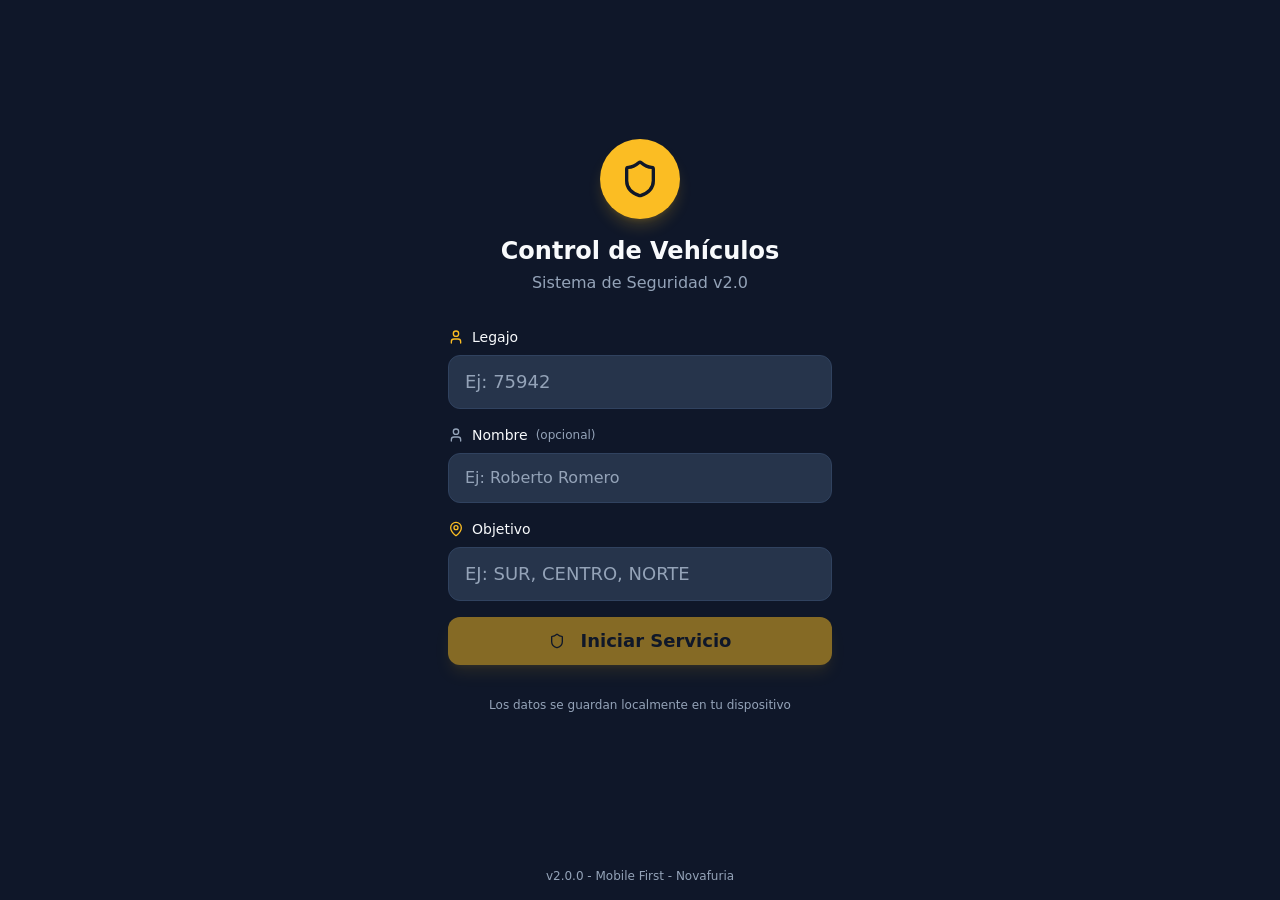
==== commit 04f5e4df: "3" ====
--- a/index.html
+++ b/index.html
@@ -12,7 +12,7 @@
     <meta name="apple-mobile-web-app-capable" content="yes" />
     <meta name="apple-mobile-web-app-status-bar-style" content="black-translucent" />
     <meta name="apple-mobile-web-app-title" content="Control Vehículos" />
-    <link rel="apple-touch-icon" href="/pwa-192x192.png" />
+    <link rel="apple-touch-icon" href="./pwa-192x192.png" />
     <link rel="manifest" href="/manifest.webmanifest" />
 
     <meta property="og:title" content="Control de Vehículos - Sistema de Vigilancia" />
@@ -23,9 +23,9 @@
     <meta name="twitter:card" content="summary_large_image" />
     <meta name="twitter:site" content="@Lovable" />
     <meta name="twitter:image" content="https://lovable.dev/opengraph-image-p98pqg.png" />
-    <script type="module" crossorigin src="/assets/index-oLHSgVsk.js"></script>
-    <link rel="stylesheet" crossorigin href="/assets/index-CMxGsXoi.css">
-  <link rel="manifest" href="/manifest.webmanifest"><script id="vite-plugin-pwa:register-sw" src="/registerSW.js"></script></head>
+    <script type="module" crossorigin src="./assets/index-DfJ0mReS.js"></script>
+    <link rel="stylesheet" crossorigin href="./assets/index-CMxGsXoi.css">
+  <link rel="manifest" href="./manifest.webmanifest"><script id="vite-plugin-pwa:register-sw" src="./registerSW.js"></script></head>
 
   <body>
     <div id="root"></div>
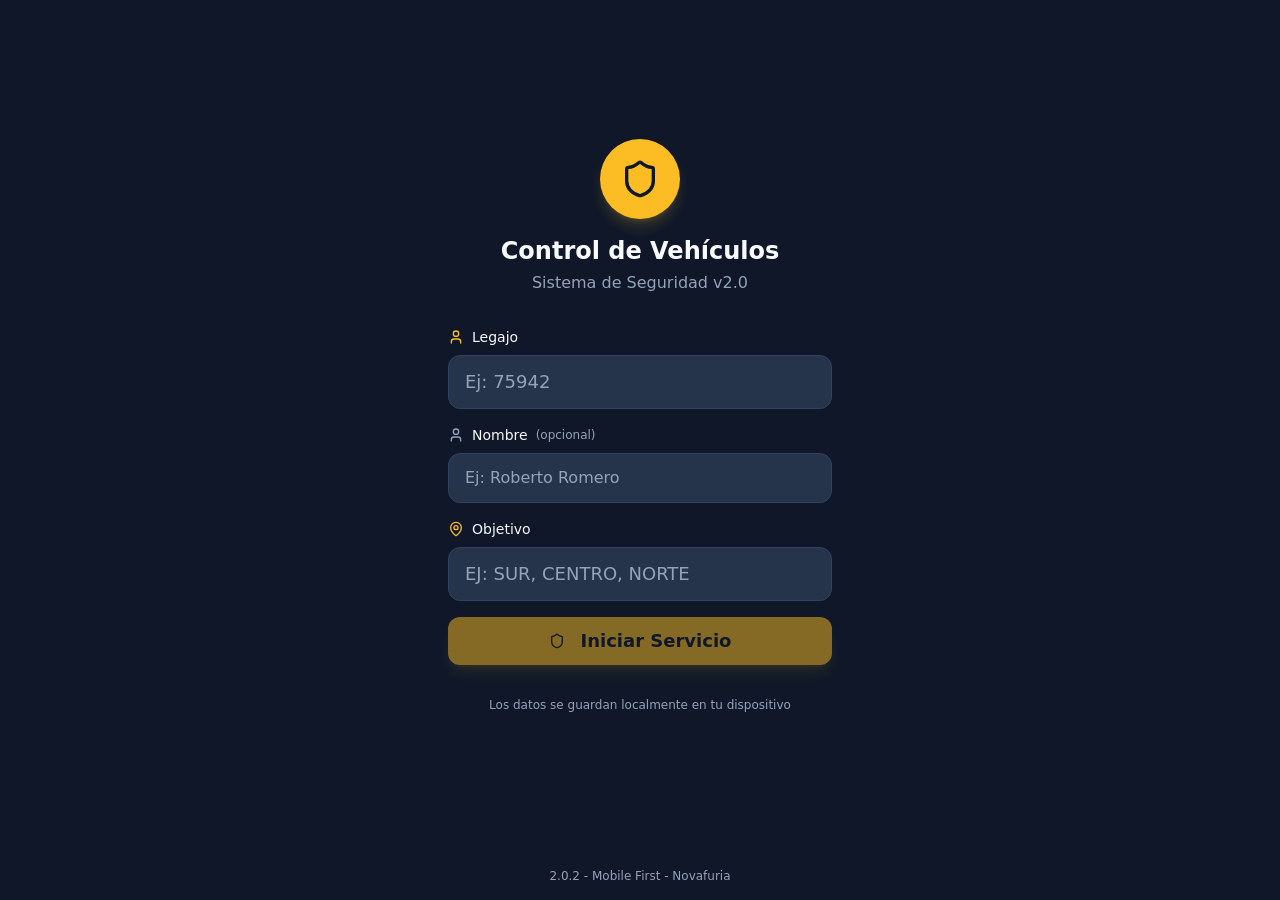
==== commit eef96206: "5" ====
--- a/index.html
+++ b/index.html
@@ -23,8 +23,8 @@
     <meta name="twitter:card" content="summary_large_image" />
     <meta name="twitter:site" content="@Lovable" />
     <meta name="twitter:image" content="https://lovable.dev/opengraph-image-p98pqg.png" />
-    <script type="module" crossorigin src="./assets/index-DfJ0mReS.js"></script>
-    <link rel="stylesheet" crossorigin href="./assets/index-CMxGsXoi.css">
+    <script type="module" crossorigin src="./assets/index-DEV-u9K9.js"></script>
+    <link rel="stylesheet" crossorigin href="./assets/index-C5BOsdI5.css">
   <link rel="manifest" href="./manifest.webmanifest"><script id="vite-plugin-pwa:register-sw" src="./registerSW.js"></script></head>
 
   <body>
--- a/assets/index-C5BOsdI5.css
+++ b/assets/index-C5BOsdI5.css
@@ -0,0 +1 @@
+*,:before,:after{--tw-border-spacing-x: 0;--tw-border-spacing-y: 0;--tw-translate-x: 0;--tw-translate-y: 0;--tw-rotate: 0;--tw-skew-x: 0;--tw-skew-y: 0;--tw-scale-x: 1;--tw-scale-y: 1;--tw-pan-x: ;--tw-pan-y: ;--tw-pinch-zoom: ;--tw-scroll-snap-strictness: proximity;--tw-gradient-from-position: ;--tw-gradient-via-position: ;--tw-gradient-to-position: ;--tw-ordinal: ;--tw-slashed-zero: ;--tw-numeric-figure: ;--tw-numeric-spacing: ;--tw-numeric-fraction: ;--tw-ring-inset: ;--tw-ring-offset-width: 0px;--tw-ring-offset-color: #fff;--tw-ring-color: rgb(59 130 246 / .5);--tw-ring-offset-shadow: 0 0 #0000;--tw-ring-shadow: 0 0 #0000;--tw-shadow: 0 0 #0000;--tw-shadow-colored: 0 0 #0000;--tw-blur: ;--tw-brightness: ;--tw-contrast: ;--tw-grayscale: ;--tw-hue-rotate: ;--tw-invert: ;--tw-saturate: ;--tw-sepia: ;--tw-drop-shadow: ;--tw-backdrop-blur: ;--tw-backdrop-brightness: ;--tw-backdrop-contrast: ;--tw-backdrop-grayscale: ;--tw-backdrop-hue-rotate: ;--tw-backdrop-invert: ;--tw-backdrop-opacity: ;--tw-backdrop-saturate: ;--tw-backdrop-sepia: ;--tw-contain-size: ;--tw-contain-layout: ;--tw-contain-paint: ;--tw-contain-style: }::backdrop{--tw-border-spacing-x: 0;--tw-border-spacing-y: 0;--tw-translate-x: 0;--tw-translate-y: 0;--tw-rotate: 0;--tw-skew-x: 0;--tw-skew-y: 0;--tw-scale-x: 1;--tw-scale-y: 1;--tw-pan-x: ;--tw-pan-y: ;--tw-pinch-zoom: ;--tw-scroll-snap-strictness: proximity;--tw-gradient-from-position: ;--tw-gradient-via-position: ;--tw-gradient-to-position: ;--tw-ordinal: ;--tw-slashed-zero: ;--tw-numeric-figure: ;--tw-numeric-spacing: ;--tw-numeric-fraction: ;--tw-ring-inset: ;--tw-ring-offset-width: 0px;--tw-ring-offset-color: #fff;--tw-ring-color: rgb(59 130 246 / .5);--tw-ring-offset-shadow: 0 0 #0000;--tw-ring-shadow: 0 0 #0000;--tw-shadow: 0 0 #0000;--tw-shadow-colored: 0 0 #0000;--tw-blur: ;--tw-brightness: ;--tw-contrast: ;--tw-grayscale: ;--tw-hue-rotate: ;--tw-invert: ;--tw-saturate: ;--tw-sepia: ;--tw-drop-shadow: ;--tw-backdrop-blur: ;--tw-backdrop-brightness: ;--tw-backdrop-contrast: ;--tw-backdrop-grayscale: ;--tw-backdrop-hue-rotate: ;--tw-backdrop-invert: ;--tw-backdrop-opacity: ;--tw-backdrop-saturate: ;--tw-backdrop-sepia: ;--tw-contain-size: ;--tw-contain-layout: ;--tw-contain-paint: ;--tw-contain-style: }*,:before,:after{box-sizing:border-box;border-width:0;border-style:solid;border-color:#e5e7eb}:before,:after{--tw-content: ""}html,:host{line-height:1.5;-webkit-text-size-adjust:100%;-moz-tab-size:4;-o-tab-size:4;tab-size:4;font-family:Inter,system-ui,sans-serif;font-feature-settings:normal;font-variation-settings:normal;-webkit-tap-highlight-color:transparent}body{margin:0;line-height:inherit}hr{height:0;color:inherit;border-top-width:1px}abbr:where([title]){-webkit-text-decoration:underline dotted;text-decoration:underline dotted}h1,h2,h3,h4,h5,h6{font-size:inherit;font-weight:inherit}a{color:inherit;text-decoration:inherit}b,strong{font-weight:bolder}code,kbd,samp,pre{font-family:ui-monospace,SFMono-Regular,Menlo,Monaco,Consolas,Liberation Mono,Courier New,monospace;font-feature-settings:normal;font-variation-settings:normal;font-size:1em}small{font-size:80%}sub,sup{font-size:75%;line-height:0;position:relative;vertical-align:baseline}sub{bottom:-.25em}sup{top:-.5em}table{text-indent:0;border-color:inherit;border-collapse:collapse}button,input,optgroup,select,textarea{font-family:inherit;font-feature-settings:inherit;font-variation-settings:inherit;font-size:100%;font-weight:inherit;line-height:inherit;letter-spacing:inherit;color:inherit;margin:0;padding:0}button,select{text-transform:none}button,input:where([type=button]),input:where([type=reset]),input:where([type=submit]){-webkit-appearance:button;background-color:transparent;background-image:none}:-moz-focusring{outline:auto}:-moz-ui-invalid{box-shadow:none}progress{vertical-align:baseline}::-webkit-inner-spin-button,::-webkit-outer-spin-button{height:auto}[type=search]{-webkit-appearance:textfield;outline-offset:-2px}::-webkit-search-decoration{-webkit-appearance:none}::-webkit-file-upload-button{-webkit-appearance:button;font:inherit}summary{display:list-item}blockquote,dl,dd,h1,h2,h3,h4,h5,h6,hr,figure,p,pre{margin:0}fieldset{margin:0;padding:0}legend{padding:0}ol,ul,menu{list-style:none;margin:0;padding:0}dialog{padding:0}textarea{resize:vertical}input::-moz-placeholder,textarea::-moz-placeholder{opacity:1;color:#9ca3af}input::placeholder,textarea::placeholder{opacity:1;color:#9ca3af}button,[role=button]{cursor:pointer}:disabled{cursor:default}img,svg,video,canvas,audio,iframe,embed,object{display:block;vertical-align:middle}img,video{max-width:100%;height:auto}[hidden]:where(:not([hidden=until-found])){display:none}:root{--background: 220 20% 97%;--foreground: 222 47% 11%;--card: 0 0% 100%;--card-foreground: 222 47% 11%;--popover: 0 0% 100%;--popover-foreground: 222 47% 11%;--primary: 43 96% 46%;--primary-foreground: 0 0% 100%;--secondary: 220 14% 90%;--secondary-foreground: 222 47% 11%;--muted: 220 14% 92%;--muted-foreground: 220 10% 40%;--accent: 220 14% 92%;--accent-foreground: 222 47% 11%;--destructive: 0 84% 60%;--destructive-foreground: 0 0% 100%;--border: 220 13% 85%;--input: 220 14% 92%;--ring: 43 96% 46%;--radius: .75rem;--status-active: 160 84% 35%;--status-attention: 32 95% 40%;--status-expired: 340 82% 48%;--status-finished: 215 20% 45%;--glass: 0 0% 100%;--glass-border: 220 13% 85%;--glow-primary: 43 96% 46%;--sidebar-background: 220 20% 95%;--sidebar-foreground: 222 47% 11%;--sidebar-primary: 43 96% 46%;--sidebar-primary-foreground: 0 0% 100%;--sidebar-accent: 220 14% 90%;--sidebar-accent-foreground: 222 47% 11%;--sidebar-border: 220 13% 85%;--sidebar-ring: 43 96% 46%}.dark{--background: 222 47% 11%;--foreground: 210 40% 98%;--card: 217 33% 17%;--card-foreground: 210 40% 98%;--popover: 217 33% 17%;--popover-foreground: 210 40% 98%;--primary: 43 96% 56%;--primary-foreground: 222 47% 11%;--secondary: 217 33% 22%;--secondary-foreground: 210 40% 98%;--muted: 217 33% 25%;--muted-foreground: 215 20% 65%;--accent: 217 33% 25%;--accent-foreground: 210 40% 98%;--destructive: 0 84% 60%;--destructive-foreground: 210 40% 98%;--border: 217 33% 28%;--input: 217 33% 22%;--ring: 43 96% 56%;--status-active: 160 84% 39%;--status-attention: 32 95% 44%;--status-expired: 340 82% 52%;--status-finished: 215 20% 50%;--glass: 217 33% 17%;--glass-border: 217 33% 30%;--glow-primary: 43 96% 56%;--sidebar-background: 222 47% 9%;--sidebar-foreground: 210 40% 98%;--sidebar-primary: 43 96% 56%;--sidebar-primary-foreground: 222 47% 11%;--sidebar-accent: 217 33% 17%;--sidebar-accent-foreground: 210 40% 98%;--sidebar-border: 217 33% 20%;--sidebar-ring: 43 96% 56%}*{border-color:hsl(var(--border))}body{background-color:hsl(var(--background));color:hsl(var(--foreground));-webkit-font-smoothing:antialiased;-moz-osx-font-smoothing:grayscale;font-family:Inter,system-ui,sans-serif}.container{width:100%;margin-right:auto;margin-left:auto;padding-right:2rem;padding-left:2rem}@media(min-width:1400px){.container{max-width:1400px}}.glass-card{border-radius:.75rem;border-width:1px;border-color:hsl(var(--glass-border));background-color:hsl(var(--card) / .8);--tw-backdrop-blur: blur(4px);-webkit-backdrop-filter:var(--tw-backdrop-blur) var(--tw-backdrop-brightness) var(--tw-backdrop-contrast) var(--tw-backdrop-grayscale) var(--tw-backdrop-hue-rotate) var(--tw-backdrop-invert) var(--tw-backdrop-opacity) var(--tw-backdrop-saturate) var(--tw-backdrop-sepia);backdrop-filter:var(--tw-backdrop-blur) var(--tw-backdrop-brightness) var(--tw-backdrop-contrast) var(--tw-backdrop-grayscale) var(--tw-backdrop-hue-rotate) var(--tw-backdrop-invert) var(--tw-backdrop-opacity) var(--tw-backdrop-saturate) var(--tw-backdrop-sepia)}.glass-card-hover{border-radius:.75rem;border-width:1px;border-color:hsl(var(--glass-border));background-color:hsl(var(--card) / .8);--tw-backdrop-blur: blur(4px);-webkit-backdrop-filter:var(--tw-backdrop-blur) var(--tw-backdrop-brightness) var(--tw-backdrop-contrast) var(--tw-backdrop-grayscale) var(--tw-backdrop-hue-rotate) var(--tw-backdrop-invert) var(--tw-backdrop-opacity) var(--tw-backdrop-saturate) var(--tw-backdrop-sepia);backdrop-filter:var(--tw-backdrop-blur) var(--tw-backdrop-brightness) var(--tw-backdrop-contrast) var(--tw-backdrop-grayscale) var(--tw-backdrop-hue-rotate) var(--tw-backdrop-invert) var(--tw-backdrop-opacity) var(--tw-backdrop-saturate) var(--tw-backdrop-sepia);transition-property:all;transition-timing-function:cubic-bezier(.4,0,.2,1);transition-duration:.3s;animation-duration:.3s}.glass-card-hover:hover{border-color:hsl(var(--primary) / .3);background-color:hsl(var(--card));--tw-shadow: 0 10px 15px -3px rgb(0 0 0 / .1), 0 4px 6px -4px rgb(0 0 0 / .1);--tw-shadow-colored: 0 10px 15px -3px var(--tw-shadow-color), 0 4px 6px -4px var(--tw-shadow-color);box-shadow:var(--tw-ring-offset-shadow, 0 0 #0000),var(--tw-ring-shadow, 0 0 #0000),var(--tw-shadow);--tw-shadow-color: hsl(var(--primary) / .05);--tw-shadow: var(--tw-shadow-colored)}.status-badge{border-radius:9999px;padding:.25rem .75rem;font-size:.75rem;line-height:1rem;font-weight:600;text-transform:uppercase;letter-spacing:.025em}.status-active{border-width:1px;border-color:hsl(var(--status-active) / .3);background-color:hsl(var(--status-active) / .2);color:hsl(var(--status-active))}.status-attention{border-width:1px;border-color:hsl(var(--status-attention) / .3);background-color:hsl(var(--status-attention) / .2);color:hsl(var(--status-attention))}.status-expired{border-width:1px;border-color:hsl(var(--status-expired) / .3);background-color:hsl(var(--status-expired) / .2);color:hsl(var(--status-expired))}.status-finished{border-width:1px;border-color:hsl(var(--status-finished) / .3);background-color:hsl(var(--status-finished) / .2);color:hsl(var(--status-finished))}.glow-effect{--tw-shadow: 0 10px 15px -3px rgb(0 0 0 / .1), 0 4px 6px -4px rgb(0 0 0 / .1);--tw-shadow-colored: 0 10px 15px -3px var(--tw-shadow-color), 0 4px 6px -4px var(--tw-shadow-color);box-shadow:var(--tw-ring-offset-shadow, 0 0 #0000),var(--tw-ring-shadow, 0 0 #0000),var(--tw-shadow);--tw-shadow-color: hsl(var(--primary) / .2);--tw-shadow: var(--tw-shadow-colored)}.input-field{border-radius:var(--radius);border-width:1px;border-color:hsl(var(--border));background-color:hsl(var(--input));padding:.75rem 1rem;color:hsl(var(--foreground));transition-property:all;transition-timing-function:cubic-bezier(.4,0,.2,1);transition-duration:.15s}.input-field::-moz-placeholder{color:hsl(var(--muted-foreground))}.input-field::placeholder{color:hsl(var(--muted-foreground))}.input-field:focus{border-color:hsl(var(--primary));outline:2px solid transparent;outline-offset:2px;--tw-ring-offset-shadow: var(--tw-ring-inset) 0 0 0 var(--tw-ring-offset-width) var(--tw-ring-offset-color);--tw-ring-shadow: var(--tw-ring-inset) 0 0 0 calc(2px + var(--tw-ring-offset-width)) var(--tw-ring-color);box-shadow:var(--tw-ring-offset-shadow),var(--tw-ring-shadow),var(--tw-shadow, 0 0 #0000);--tw-ring-color: hsl(var(--primary) / .5)}.nav-item{display:flex;cursor:pointer;align-items:center;gap:.75rem;border-radius:var(--radius);padding:.75rem 1rem;color:hsl(var(--muted-foreground));transition-property:all;transition-timing-function:cubic-bezier(.4,0,.2,1);transition-duration:.15s}.nav-item:hover{background-color:hsl(var(--accent));color:hsl(var(--foreground))}.nav-item-active{display:flex;cursor:pointer;align-items:center;gap:.75rem;border-radius:var(--radius);padding:.75rem 1rem;color:hsl(var(--muted-foreground));transition-property:all;transition-timing-function:cubic-bezier(.4,0,.2,1);transition-duration:.15s}.nav-item-active:hover{background-color:hsl(var(--accent));color:hsl(var(--foreground))}.nav-item-active{border-left-width:2px;border-color:hsl(var(--primary));background-color:hsl(var(--primary) / .1);color:hsl(var(--primary))}.sr-only{position:absolute;width:1px;height:1px;padding:0;margin:-1px;overflow:hidden;clip:rect(0,0,0,0);white-space:nowrap;border-width:0}.pointer-events-none{pointer-events:none}.pointer-events-auto{pointer-events:auto}.visible{visibility:visible}.invisible{visibility:hidden}.fixed{position:fixed}.absolute{position:absolute}.relative{position:relative}.sticky{position:sticky}.inset-0{inset:0}.inset-x-0{left:0;right:0}.inset-y-0{top:0;bottom:0}.-bottom-12{bottom:-3rem}.-left-12{left:-3rem}.-right-1{right:-.25rem}.-right-12{right:-3rem}.-top-1{top:-.25rem}.-top-12{top:-3rem}.bottom-0{bottom:0}.left-0{left:0}.left-1{left:.25rem}.left-1\/2{left:50%}.left-2{left:.5rem}.left-3{left:.75rem}.left-\[50\%\]{left:50%}.right-0{right:0}.right-1{right:.25rem}.right-2{right:.5rem}.right-3{right:.75rem}.right-4{right:1rem}.top-0{top:0}.top-1\.5{top:.375rem}.top-1\/2{top:50%}.top-2{top:.5rem}.top-3\.5{top:.875rem}.top-4{top:1rem}.top-\[1px\]{top:1px}.top-\[50\%\]{top:50%}.top-\[60\%\]{top:60%}.top-full{top:100%}.z-10{z-index:10}.z-20{z-index:20}.z-50{z-index:50}.z-\[100\]{z-index:100}.z-\[1\]{z-index:1}.z-\[60\]{z-index:60}.-mx-1{margin-left:-.25rem;margin-right:-.25rem}.mx-2{margin-left:.5rem;margin-right:.5rem}.mx-3\.5{margin-left:.875rem;margin-right:.875rem}.mx-auto{margin-left:auto;margin-right:auto}.my-0\.5{margin-top:.125rem;margin-bottom:.125rem}.my-1{margin-top:.25rem;margin-bottom:.25rem}.-ml-4{margin-left:-1rem}.-mt-4{margin-top:-1rem}.-mt-6{margin-top:-1.5rem}.mb-1{margin-bottom:.25rem}.mb-2{margin-bottom:.5rem}.mb-3{margin-bottom:.75rem}.mb-4{margin-bottom:1rem}.mb-8{margin-bottom:2rem}.ml-1{margin-left:.25rem}.ml-auto{margin-left:auto}.mr-1{margin-right:.25rem}.mr-2{margin-right:.5rem}.mt-0\.5{margin-top:.125rem}.mt-1{margin-top:.25rem}.mt-1\.5{margin-top:.375rem}.mt-2{margin-top:.5rem}.mt-24{margin-top:6rem}.mt-4{margin-top:1rem}.mt-6{margin-top:1.5rem}.mt-8{margin-top:2rem}.mt-auto{margin-top:auto}.line-clamp-2{overflow:hidden;display:-webkit-box;-webkit-box-orient:vertical;-webkit-line-clamp:2}.block{display:block}.flex{display:flex}.inline-flex{display:inline-flex}.table{display:table}.grid{display:grid}.hidden{display:none}.aspect-square{aspect-ratio:1 / 1}.aspect-video{aspect-ratio:16 / 9}.size-4{width:1rem;height:1rem}.h-1{height:.25rem}.h-1\.5{height:.375rem}.h-10{height:2.5rem}.h-11{height:2.75rem}.h-12{height:3rem}.h-14{height:3.5rem}.h-16{height:4rem}.h-2{height:.5rem}.h-2\.5{height:.625rem}.h-20{height:5rem}.h-24{height:6rem}.h-3{height:.75rem}.h-3\.5{height:.875rem}.h-32{height:8rem}.h-4{height:1rem}.h-5{height:1.25rem}.h-6{height:1.5rem}.h-64{height:16rem}.h-7{height:1.75rem}.h-8{height:2rem}.h-9{height:2.25rem}.h-\[1px\]{height:1px}.h-\[var\(--radix-navigation-menu-viewport-height\)\]{height:var(--radix-navigation-menu-viewport-height)}.h-\[var\(--radix-select-trigger-height\)\]{height:var(--radix-select-trigger-height)}.h-auto{height:auto}.h-full{height:100%}.h-px{height:1px}.h-svh{height:100svh}.max-h-48{max-height:12rem}.max-h-64{max-height:16rem}.max-h-80{max-height:20rem}.max-h-96{max-height:24rem}.max-h-\[300px\]{max-height:300px}.max-h-\[80vh\]{max-height:80vh}.max-h-screen{max-height:100vh}.min-h-0{min-height:0px}.min-h-\[100px\]{min-height:100px}.min-h-\[80px\]{min-height:80px}.min-h-screen{min-height:100vh}.min-h-svh{min-height:100svh}.w-0{width:0px}.w-1{width:.25rem}.w-10{width:2.5rem}.w-11{width:2.75rem}.w-12{width:3rem}.w-14{width:3.5rem}.w-16{width:4rem}.w-2{width:.5rem}.w-2\.5{width:.625rem}.w-20{width:5rem}.w-24{width:6rem}.w-3{width:.75rem}.w-3\.5{width:.875rem}.w-3\/4{width:75%}.w-32{width:8rem}.w-4{width:1rem}.w-48{width:12rem}.w-5{width:1.25rem}.w-6{width:1.5rem}.w-64{width:16rem}.w-7{width:1.75rem}.w-72{width:18rem}.w-8{width:2rem}.w-80{width:20rem}.w-9{width:2.25rem}.w-\[--sidebar-width\]{width:var(--sidebar-width)}.w-\[100px\]{width:100px}.w-\[1px\]{width:1px}.w-\[240px\]{width:240px}.w-auto{width:auto}.w-full{width:100%}.w-max{width:-moz-max-content;width:max-content}.w-px{width:1px}.min-w-0{min-width:0px}.min-w-5{min-width:1.25rem}.min-w-\[12rem\]{min-width:12rem}.min-w-\[8rem\]{min-width:8rem}.min-w-\[var\(--radix-select-trigger-width\)\]{min-width:var(--radix-select-trigger-width)}.max-w-2xl{max-width:42rem}.max-w-4xl{max-width:56rem}.max-w-\[--skeleton-width\]{max-width:var(--skeleton-width)}.max-w-lg{max-width:32rem}.max-w-max{max-width:-moz-max-content;max-width:max-content}.max-w-md{max-width:28rem}.max-w-sm{max-width:24rem}.flex-1{flex:1 1 0%}.flex-shrink-0,.shrink-0{flex-shrink:0}.grow{flex-grow:1}.grow-0{flex-grow:0}.basis-full{flex-basis:100%}.caption-bottom{caption-side:bottom}.border-collapse{border-collapse:collapse}.-translate-x-1\/2{--tw-translate-x: -50%;transform:translate(var(--tw-translate-x),var(--tw-translate-y)) rotate(var(--tw-rotate)) skew(var(--tw-skew-x)) skewY(var(--tw-skew-y)) scaleX(var(--tw-scale-x)) scaleY(var(--tw-scale-y))}.-translate-x-full{--tw-translate-x: -100%;transform:translate(var(--tw-translate-x),var(--tw-translate-y)) rotate(var(--tw-rotate)) skew(var(--tw-skew-x)) skewY(var(--tw-skew-y)) scaleX(var(--tw-scale-x)) scaleY(var(--tw-scale-y))}.-translate-x-px{--tw-translate-x: -1px;transform:translate(var(--tw-translate-x),var(--tw-translate-y)) rotate(var(--tw-rotate)) skew(var(--tw-skew-x)) skewY(var(--tw-skew-y)) scaleX(var(--tw-scale-x)) scaleY(var(--tw-scale-y))}.-translate-y-1\/2{--tw-translate-y: -50%;transform:translate(var(--tw-translate-x),var(--tw-translate-y)) rotate(var(--tw-rotate)) skew(var(--tw-skew-x)) skewY(var(--tw-skew-y)) scaleX(var(--tw-scale-x)) scaleY(var(--tw-scale-y))}.translate-x-0{--tw-translate-x: 0px;transform:translate(var(--tw-translate-x),var(--tw-translate-y)) rotate(var(--tw-rotate)) skew(var(--tw-skew-x)) skewY(var(--tw-skew-y)) scaleX(var(--tw-scale-x)) scaleY(var(--tw-scale-y))}.translate-x-1\/2{--tw-translate-x: 50%;transform:translate(var(--tw-translate-x),var(--tw-translate-y)) rotate(var(--tw-rotate)) skew(var(--tw-skew-x)) skewY(var(--tw-skew-y)) scaleX(var(--tw-scale-x)) scaleY(var(--tw-scale-y))}.translate-x-\[-50\%\]{--tw-translate-x: -50%;transform:translate(var(--tw-translate-x),var(--tw-translate-y)) rotate(var(--tw-rotate)) skew(var(--tw-skew-x)) skewY(var(--tw-skew-y)) scaleX(var(--tw-scale-x)) scaleY(var(--tw-scale-y))}.translate-x-px{--tw-translate-x: 1px;transform:translate(var(--tw-translate-x),var(--tw-translate-y)) rotate(var(--tw-rotate)) skew(var(--tw-skew-x)) skewY(var(--tw-skew-y)) scaleX(var(--tw-scale-x)) scaleY(var(--tw-scale-y))}.translate-y-\[-50\%\]{--tw-translate-y: -50%;transform:translate(var(--tw-translate-x),var(--tw-translate-y)) rotate(var(--tw-rotate)) skew(var(--tw-skew-x)) skewY(var(--tw-skew-y)) scaleX(var(--tw-scale-x)) scaleY(var(--tw-scale-y))}.rotate-45{--tw-rotate: 45deg;transform:translate(var(--tw-translate-x),var(--tw-translate-y)) rotate(var(--tw-rotate)) skew(var(--tw-skew-x)) skewY(var(--tw-skew-y)) scaleX(var(--tw-scale-x)) scaleY(var(--tw-scale-y))}.rotate-90{--tw-rotate: 90deg;transform:translate(var(--tw-translate-x),var(--tw-translate-y)) rotate(var(--tw-rotate)) skew(var(--tw-skew-x)) skewY(var(--tw-skew-y)) scaleX(var(--tw-scale-x)) scaleY(var(--tw-scale-y))}.transform{transform:translate(var(--tw-translate-x),var(--tw-translate-y)) rotate(var(--tw-rotate)) skew(var(--tw-skew-x)) skewY(var(--tw-skew-y)) scaleX(var(--tw-scale-x)) scaleY(var(--tw-scale-y))}.animate-\[loading_1\.5s_ease-in-out\]{animation:loading 1.5s ease-in-out}@keyframes ping{75%,to{transform:scale(2);opacity:0}}.animate-ping{animation:ping 1s cubic-bezier(0,0,.2,1) infinite}@keyframes pulse{50%{opacity:.5}}.animate-pulse{animation:pulse 2s cubic-bezier(.4,0,.6,1) infinite}@keyframes spin{to{transform:rotate(360deg)}}.animate-spin{animation:spin 1s linear infinite}.cursor-default{cursor:default}.cursor-not-allowed{cursor:not-allowed}.cursor-pointer{cursor:pointer}.touch-none{touch-action:none}.select-none{-webkit-user-select:none;-moz-user-select:none;user-select:none}.resize-none{resize:none}.list-none{list-style-type:none}.grid-cols-1{grid-template-columns:repeat(1,minmax(0,1fr))}.grid-cols-2{grid-template-columns:repeat(2,minmax(0,1fr))}.grid-cols-3{grid-template-columns:repeat(3,minmax(0,1fr))}.grid-cols-4{grid-template-columns:repeat(4,minmax(0,1fr))}.flex-row{flex-direction:row}.flex-col{flex-direction:column}.flex-col-reverse{flex-direction:column-reverse}.flex-wrap{flex-wrap:wrap}.items-start{align-items:flex-start}.items-end{align-items:flex-end}.items-center{align-items:center}.items-stretch{align-items:stretch}.justify-start{justify-content:flex-start}.justify-center{justify-content:center}.justify-between{justify-content:space-between}.justify-around{justify-content:space-around}.gap-1{gap:.25rem}.gap-1\.5{gap:.375rem}.gap-2{gap:.5rem}.gap-3{gap:.75rem}.gap-4{gap:1rem}.gap-6{gap:1.5rem}.space-x-1>:not([hidden])~:not([hidden]){--tw-space-x-reverse: 0;margin-right:calc(.25rem * var(--tw-space-x-reverse));margin-left:calc(.25rem * calc(1 - var(--tw-space-x-reverse)))}.space-x-4>:not([hidden])~:not([hidden]){--tw-space-x-reverse: 0;margin-right:calc(1rem * var(--tw-space-x-reverse));margin-left:calc(1rem * calc(1 - var(--tw-space-x-reverse)))}.space-y-1>:not([hidden])~:not([hidden]){--tw-space-y-reverse: 0;margin-top:calc(.25rem * calc(1 - var(--tw-space-y-reverse)));margin-bottom:calc(.25rem * var(--tw-space-y-reverse))}.space-y-1\.5>:not([hidden])~:not([hidden]){--tw-space-y-reverse: 0;margin-top:calc(.375rem * calc(1 - var(--tw-space-y-reverse)));margin-bottom:calc(.375rem * var(--tw-space-y-reverse))}.space-y-2>:not([hidden])~:not([hidden]){--tw-space-y-reverse: 0;margin-top:calc(.5rem * calc(1 - var(--tw-space-y-reverse)));margin-bottom:calc(.5rem * var(--tw-space-y-reverse))}.space-y-3>:not([hidden])~:not([hidden]){--tw-space-y-reverse: 0;margin-top:calc(.75rem * calc(1 - var(--tw-space-y-reverse)));margin-bottom:calc(.75rem * var(--tw-space-y-reverse))}.space-y-4>:not([hidden])~:not([hidden]){--tw-space-y-reverse: 0;margin-top:calc(1rem * calc(1 - var(--tw-space-y-reverse)));margin-bottom:calc(1rem * var(--tw-space-y-reverse))}.space-y-6>:not([hidden])~:not([hidden]){--tw-space-y-reverse: 0;margin-top:calc(1.5rem * calc(1 - var(--tw-space-y-reverse)));margin-bottom:calc(1.5rem * var(--tw-space-y-reverse))}.overflow-auto{overflow:auto}.overflow-hidden{overflow:hidden}.overflow-x-auto{overflow-x:auto}.overflow-y-auto{overflow-y:auto}.overflow-x-hidden{overflow-x:hidden}.truncate{overflow:hidden;text-overflow:ellipsis;white-space:nowrap}.whitespace-nowrap{white-space:nowrap}.whitespace-pre-wrap{white-space:pre-wrap}.break-words{overflow-wrap:break-word}.rounded{border-radius:.25rem}.rounded-\[2px\]{border-radius:2px}.rounded-\[inherit\]{border-radius:inherit}.rounded-full{border-radius:9999px}.rounded-lg{border-radius:var(--radius)}.rounded-md{border-radius:calc(var(--radius) - 2px)}.rounded-sm{border-radius:calc(var(--radius) - 4px)}.rounded-xl{border-radius:.75rem}.rounded-l-none{border-top-left-radius:0;border-bottom-left-radius:0}.rounded-t-\[10px\]{border-top-left-radius:10px;border-top-right-radius:10px}.rounded-tl-sm{border-top-left-radius:calc(var(--radius) - 4px)}.border{border-width:1px}.border-2{border-width:2px}.border-4{border-width:4px}.border-\[1\.5px\]{border-width:1.5px}.border-y{border-top-width:1px;border-bottom-width:1px}.border-b{border-bottom-width:1px}.border-l{border-left-width:1px}.border-l-2{border-left-width:2px}.border-r{border-right-width:1px}.border-t{border-top-width:1px}.border-dashed{border-style:dashed}.border-\[--color-border\]{border-color:var(--color-border)}.border-background{border-color:hsl(var(--background))}.border-border{border-color:hsl(var(--border))}.border-border\/50{border-color:hsl(var(--border) / .5)}.border-current{border-color:currentColor}.border-destructive{border-color:hsl(var(--destructive))}.border-destructive\/30{border-color:hsl(var(--destructive) / .3)}.border-destructive\/50{border-color:hsl(var(--destructive) / .5)}.border-input{border-color:hsl(var(--input))}.border-primary{border-color:hsl(var(--primary))}.border-primary-foreground{border-color:hsl(var(--primary-foreground))}.border-primary\/20{border-color:hsl(var(--primary) / .2)}.border-primary\/30{border-color:hsl(var(--primary) / .3)}.border-sidebar-border{border-color:hsl(var(--sidebar-border))}.border-status-active{border-color:hsl(var(--status-active))}.border-status-active\/20{border-color:hsl(var(--status-active) / .2)}.border-status-active\/30{border-color:hsl(var(--status-active) / .3)}.border-status-attention{border-color:hsl(var(--status-attention))}.border-status-attention\/30{border-color:hsl(var(--status-attention) / .3)}.border-status-expired{border-color:hsl(var(--status-expired))}.border-status-expired\/30{border-color:hsl(var(--status-expired) / .3)}.border-status-finished{border-color:hsl(var(--status-finished))}.border-transparent{border-color:transparent}.border-l-transparent{border-left-color:transparent}.border-t-transparent{border-top-color:transparent}.bg-\[--color-bg\]{background-color:var(--color-bg)}.bg-accent{background-color:hsl(var(--accent))}.bg-accent\/30{background-color:hsl(var(--accent) / .3)}.bg-background{background-color:hsl(var(--background))}.bg-background\/80{background-color:hsl(var(--background) / .8)}.bg-background\/95{background-color:hsl(var(--background) / .95)}.bg-black\/80{background-color:#000c}.bg-border{background-color:hsl(var(--border))}.bg-card{background-color:hsl(var(--card))}.bg-card\/50{background-color:hsl(var(--card) / .5)}.bg-card\/95{background-color:hsl(var(--card) / .95)}.bg-destructive{background-color:hsl(var(--destructive))}.bg-destructive\/20{background-color:hsl(var(--destructive) / .2)}.bg-foreground{background-color:hsl(var(--foreground))}.bg-muted{background-color:hsl(var(--muted))}.bg-muted\/30{background-color:hsl(var(--muted) / .3)}.bg-muted\/50{background-color:hsl(var(--muted) / .5)}.bg-popover{background-color:hsl(var(--popover))}.bg-primary{background-color:hsl(var(--primary))}.bg-primary\/10{background-color:hsl(var(--primary) / .1)}.bg-primary\/20{background-color:hsl(var(--primary) / .2)}.bg-primary\/5{background-color:hsl(var(--primary) / .05)}.bg-primary\/80{background-color:hsl(var(--primary) / .8)}.bg-secondary{background-color:hsl(var(--secondary))}.bg-sidebar{background-color:hsl(var(--sidebar-background))}.bg-sidebar-border{background-color:hsl(var(--sidebar-border))}.bg-status-active{background-color:hsl(var(--status-active))}.bg-status-active\/10{background-color:hsl(var(--status-active) / .1)}.bg-status-active\/20{background-color:hsl(var(--status-active) / .2)}.bg-status-attention{background-color:hsl(var(--status-attention))}.bg-status-attention\/10{background-color:hsl(var(--status-attention) / .1)}.bg-status-attention\/20{background-color:hsl(var(--status-attention) / .2)}.bg-status-expired{background-color:hsl(var(--status-expired))}.bg-status-expired\/10{background-color:hsl(var(--status-expired) / .1)}.bg-status-expired\/20{background-color:hsl(var(--status-expired) / .2)}.bg-status-expired\/5{background-color:hsl(var(--status-expired) / .05)}.bg-status-finished{background-color:hsl(var(--status-finished))}.bg-status-finished\/20{background-color:hsl(var(--status-finished) / .2)}.bg-transparent{background-color:transparent}.bg-gradient-to-br{background-image:linear-gradient(to bottom right,var(--tw-gradient-stops))}.from-primary{--tw-gradient-from: hsl(var(--primary)) var(--tw-gradient-from-position);--tw-gradient-to: hsl(var(--primary) / 0) var(--tw-gradient-to-position);--tw-gradient-stops: var(--tw-gradient-from), var(--tw-gradient-to)}.from-primary\/10{--tw-gradient-from: hsl(var(--primary) / .1) var(--tw-gradient-from-position);--tw-gradient-to: hsl(var(--primary) / 0) var(--tw-gradient-to-position);--tw-gradient-stops: var(--tw-gradient-from), var(--tw-gradient-to)}.from-primary\/20{--tw-gradient-from: hsl(var(--primary) / .2) var(--tw-gradient-from-position);--tw-gradient-to: hsl(var(--primary) / 0) var(--tw-gradient-to-position);--tw-gradient-stops: var(--tw-gradient-from), var(--tw-gradient-to)}.to-primary\/10{--tw-gradient-to: hsl(var(--primary) / .1) var(--tw-gradient-to-position)}.to-primary\/5{--tw-gradient-to: hsl(var(--primary) / .05) var(--tw-gradient-to-position)}.to-primary\/70{--tw-gradient-to: hsl(var(--primary) / .7) var(--tw-gradient-to-position)}.fill-current{fill:currentColor}.object-cover{-o-object-fit:cover;object-fit:cover}.p-0{padding:0}.p-1{padding:.25rem}.p-1\.5{padding:.375rem}.p-2{padding:.5rem}.p-3{padding:.75rem}.p-4{padding:1rem}.p-6{padding:1.5rem}.p-8{padding:2rem}.p-\[1px\]{padding:1px}.px-1{padding-left:.25rem;padding-right:.25rem}.px-1\.5{padding-left:.375rem;padding-right:.375rem}.px-2{padding-left:.5rem;padding-right:.5rem}.px-2\.5{padding-left:.625rem;padding-right:.625rem}.px-3{padding-left:.75rem;padding-right:.75rem}.px-4{padding-left:1rem;padding-right:1rem}.px-5{padding-left:1.25rem;padding-right:1.25rem}.px-6{padding-left:1.5rem;padding-right:1.5rem}.px-8{padding-left:2rem;padding-right:2rem}.py-0\.5{padding-top:.125rem;padding-bottom:.125rem}.py-1{padding-top:.25rem;padding-bottom:.25rem}.py-1\.5{padding-top:.375rem;padding-bottom:.375rem}.py-12{padding-top:3rem;padding-bottom:3rem}.py-2{padding-top:.5rem;padding-bottom:.5rem}.py-2\.5{padding-top:.625rem;padding-bottom:.625rem}.py-3{padding-top:.75rem;padding-bottom:.75rem}.py-4{padding-top:1rem;padding-bottom:1rem}.py-6{padding-top:1.5rem;padding-bottom:1.5rem}.py-8{padding-top:2rem;padding-bottom:2rem}.pb-2{padding-bottom:.5rem}.pb-20{padding-bottom:5rem}.pb-24{padding-bottom:6rem}.pb-3{padding-bottom:.75rem}.pb-4{padding-bottom:1rem}.pb-6{padding-bottom:1.5rem}.pb-8{padding-bottom:2rem}.pl-10{padding-left:2.5rem}.pl-2\.5{padding-left:.625rem}.pl-4{padding-left:1rem}.pl-8{padding-left:2rem}.pl-9{padding-left:2.25rem}.pr-2{padding-right:.5rem}.pr-2\.5{padding-right:.625rem}.pr-8{padding-right:2rem}.pt-0{padding-top:0}.pt-1{padding-top:.25rem}.pt-2{padding-top:.5rem}.pt-3{padding-top:.75rem}.pt-4{padding-top:1rem}.text-left{text-align:left}.text-center{text-align:center}.text-right{text-align:right}.align-middle{vertical-align:middle}.font-mono{font-family:ui-monospace,SFMono-Regular,Menlo,Monaco,Consolas,Liberation Mono,Courier New,monospace}.text-2xl{font-size:1.5rem;line-height:2rem}.text-3xl{font-size:1.875rem;line-height:2.25rem}.text-4xl{font-size:2.25rem;line-height:2.5rem}.text-\[0\.8rem\]{font-size:.8rem}.text-\[10px\]{font-size:10px}.text-\[11px\]{font-size:11px}.text-base{font-size:1rem;line-height:1.5rem}.text-lg{font-size:1.125rem;line-height:1.75rem}.text-sm{font-size:.875rem;line-height:1.25rem}.text-xl{font-size:1.25rem;line-height:1.75rem}.text-xs{font-size:.75rem;line-height:1rem}.font-bold{font-weight:700}.font-medium{font-weight:500}.font-normal{font-weight:400}.font-semibold{font-weight:600}.uppercase{text-transform:uppercase}.capitalize{text-transform:capitalize}.italic{font-style:italic}.tabular-nums{--tw-numeric-spacing: tabular-nums;font-variant-numeric:var(--tw-ordinal) var(--tw-slashed-zero) var(--tw-numeric-figure) var(--tw-numeric-spacing) var(--tw-numeric-fraction)}.leading-none{line-height:1}.leading-tight{line-height:1.25}.tracking-tight{letter-spacing:-.025em}.tracking-wider{letter-spacing:.05em}.tracking-widest{letter-spacing:.1em}.text-accent-foreground{color:hsl(var(--accent-foreground))}.text-card-foreground{color:hsl(var(--card-foreground))}.text-current{color:currentColor}.text-destructive{color:hsl(var(--destructive))}.text-destructive-foreground{color:hsl(var(--destructive-foreground))}.text-foreground{color:hsl(var(--foreground))}.text-foreground\/50{color:hsl(var(--foreground) / .5)}.text-muted-foreground{color:hsl(var(--muted-foreground))}.text-muted-foreground\/30{color:hsl(var(--muted-foreground) / .3)}.text-muted-foreground\/50{color:hsl(var(--muted-foreground) / .5)}.text-popover-foreground{color:hsl(var(--popover-foreground))}.text-primary{color:hsl(var(--primary))}.text-primary-foreground{color:hsl(var(--primary-foreground))}.text-secondary-foreground{color:hsl(var(--secondary-foreground))}.text-sidebar-foreground{color:hsl(var(--sidebar-foreground))}.text-sidebar-foreground\/70{color:hsl(var(--sidebar-foreground) / .7)}.text-status-active{color:hsl(var(--status-active))}.text-status-attention{color:hsl(var(--status-attention))}.text-status-expired{color:hsl(var(--status-expired))}.text-status-finished{color:hsl(var(--status-finished))}.underline{text-decoration-line:underline}.underline-offset-4{text-underline-offset:4px}.opacity-0{opacity:0}.opacity-100{opacity:1}.opacity-50{opacity:.5}.opacity-60{opacity:.6}.opacity-70{opacity:.7}.opacity-90{opacity:.9}.shadow-\[0_0_0_1px_hsl\(var\(--sidebar-border\)\)\]{--tw-shadow: 0 0 0 1px hsl(var(--sidebar-border));--tw-shadow-colored: 0 0 0 1px var(--tw-shadow-color);box-shadow:var(--tw-ring-offset-shadow, 0 0 #0000),var(--tw-ring-shadow, 0 0 #0000),var(--tw-shadow)}.shadow-lg{--tw-shadow: 0 10px 15px -3px rgb(0 0 0 / .1), 0 4px 6px -4px rgb(0 0 0 / .1);--tw-shadow-colored: 0 10px 15px -3px var(--tw-shadow-color), 0 4px 6px -4px var(--tw-shadow-color);box-shadow:var(--tw-ring-offset-shadow, 0 0 #0000),var(--tw-ring-shadow, 0 0 #0000),var(--tw-shadow)}.shadow-md{--tw-shadow: 0 4px 6px -1px rgb(0 0 0 / .1), 0 2px 4px -2px rgb(0 0 0 / .1);--tw-shadow-colored: 0 4px 6px -1px var(--tw-shadow-color), 0 2px 4px -2px var(--tw-shadow-color);box-shadow:var(--tw-ring-offset-shadow, 0 0 #0000),var(--tw-ring-shadow, 0 0 #0000),var(--tw-shadow)}.shadow-none{--tw-shadow: 0 0 #0000;--tw-shadow-colored: 0 0 #0000;box-shadow:var(--tw-ring-offset-shadow, 0 0 #0000),var(--tw-ring-shadow, 0 0 #0000),var(--tw-shadow)}.shadow-sm{--tw-shadow: 0 1px 2px 0 rgb(0 0 0 / .05);--tw-shadow-colored: 0 1px 2px 0 var(--tw-shadow-color);box-shadow:var(--tw-ring-offset-shadow, 0 0 #0000),var(--tw-ring-shadow, 0 0 #0000),var(--tw-shadow)}.shadow-xl{--tw-shadow: 0 20px 25px -5px rgb(0 0 0 / .1), 0 8px 10px -6px rgb(0 0 0 / .1);--tw-shadow-colored: 0 20px 25px -5px var(--tw-shadow-color), 0 8px 10px -6px var(--tw-shadow-color);box-shadow:var(--tw-ring-offset-shadow, 0 0 #0000),var(--tw-ring-shadow, 0 0 #0000),var(--tw-shadow)}.shadow-destructive\/20{--tw-shadow-color: hsl(var(--destructive) / .2);--tw-shadow: var(--tw-shadow-colored)}.shadow-primary\/10{--tw-shadow-color: hsl(var(--primary) / .1);--tw-shadow: var(--tw-shadow-colored)}.shadow-primary\/20{--tw-shadow-color: hsl(var(--primary) / .2);--tw-shadow: var(--tw-shadow-colored)}.shadow-primary\/25{--tw-shadow-color: hsl(var(--primary) / .25);--tw-shadow: var(--tw-shadow-colored)}.shadow-primary\/30{--tw-shadow-color: hsl(var(--primary) / .3);--tw-shadow: var(--tw-shadow-colored)}.outline-none{outline:2px solid transparent;outline-offset:2px}.outline{outline-style:solid}.ring-0{--tw-ring-offset-shadow: var(--tw-ring-inset) 0 0 0 var(--tw-ring-offset-width) var(--tw-ring-offset-color);--tw-ring-shadow: var(--tw-ring-inset) 0 0 0 calc(0px + var(--tw-ring-offset-width)) var(--tw-ring-color);box-shadow:var(--tw-ring-offset-shadow),var(--tw-ring-shadow),var(--tw-shadow, 0 0 #0000)}.ring-2{--tw-ring-offset-shadow: var(--tw-ring-inset) 0 0 0 var(--tw-ring-offset-width) var(--tw-ring-offset-color);--tw-ring-shadow: var(--tw-ring-inset) 0 0 0 calc(2px + var(--tw-ring-offset-width)) var(--tw-ring-color);box-shadow:var(--tw-ring-offset-shadow),var(--tw-ring-shadow),var(--tw-shadow, 0 0 #0000)}.ring-ring{--tw-ring-color: hsl(var(--ring))}.ring-sidebar-ring{--tw-ring-color: hsl(var(--sidebar-ring))}.ring-offset-background{--tw-ring-offset-color: hsl(var(--background))}.blur-2xl{--tw-blur: blur(40px);filter:var(--tw-blur) var(--tw-brightness) var(--tw-contrast) var(--tw-grayscale) var(--tw-hue-rotate) var(--tw-invert) var(--tw-saturate) var(--tw-sepia) var(--tw-drop-shadow)}.filter{filter:var(--tw-blur) var(--tw-brightness) var(--tw-contrast) var(--tw-grayscale) var(--tw-hue-rotate) var(--tw-invert) var(--tw-saturate) var(--tw-sepia) var(--tw-drop-shadow)}.backdrop-blur-sm{--tw-backdrop-blur: blur(4px);-webkit-backdrop-filter:var(--tw-backdrop-blur) var(--tw-backdrop-brightness) var(--tw-backdrop-contrast) var(--tw-backdrop-grayscale) var(--tw-backdrop-hue-rotate) var(--tw-backdrop-invert) var(--tw-backdrop-opacity) var(--tw-backdrop-saturate) var(--tw-backdrop-sepia);backdrop-filter:var(--tw-backdrop-blur) var(--tw-backdrop-brightness) var(--tw-backdrop-contrast) var(--tw-backdrop-grayscale) var(--tw-backdrop-hue-rotate) var(--tw-backdrop-invert) var(--tw-backdrop-opacity) var(--tw-backdrop-saturate) var(--tw-backdrop-sepia)}.transition{transition-property:color,background-color,border-color,text-decoration-color,fill,stroke,opacity,box-shadow,transform,filter,backdrop-filter;transition-timing-function:cubic-bezier(.4,0,.2,1);transition-duration:.15s}.transition-\[left\,right\,width\]{transition-property:left,right,width;transition-timing-function:cubic-bezier(.4,0,.2,1);transition-duration:.15s}.transition-\[margin\,opa\]{transition-property:margin,opa;transition-timing-function:cubic-bezier(.4,0,.2,1);transition-duration:.15s}.transition-\[width\,height\,padding\]{transition-property:width,height,padding;transition-timing-function:cubic-bezier(.4,0,.2,1);transition-duration:.15s}.transition-\[width\]{transition-property:width;transition-timing-function:cubic-bezier(.4,0,.2,1);transition-duration:.15s}.transition-all{transition-property:all;transition-timing-function:cubic-bezier(.4,0,.2,1);transition-duration:.15s}.transition-colors{transition-property:color,background-color,border-color,text-decoration-color,fill,stroke;transition-timing-function:cubic-bezier(.4,0,.2,1);transition-duration:.15s}.transition-opacity{transition-property:opacity;transition-timing-function:cubic-bezier(.4,0,.2,1);transition-duration:.15s}.transition-transform{transition-property:transform;transition-timing-function:cubic-bezier(.4,0,.2,1);transition-duration:.15s}.duration-1000{transition-duration:1s}.duration-200{transition-duration:.2s}.duration-300{transition-duration:.3s}.duration-500{transition-duration:.5s}.ease-in-out{transition-timing-function:cubic-bezier(.4,0,.2,1)}.ease-linear{transition-timing-function:linear}.ease-out{transition-timing-function:cubic-bezier(0,0,.2,1)}@keyframes enter{0%{opacity:var(--tw-enter-opacity, 1);transform:translate3d(var(--tw-enter-translate-x, 0),var(--tw-enter-translate-y, 0),0) scale3d(var(--tw-enter-scale, 1),var(--tw-enter-scale, 1),var(--tw-enter-scale, 1)) rotate(var(--tw-enter-rotate, 0))}}@keyframes exit{to{opacity:var(--tw-exit-opacity, 1);transform:translate3d(var(--tw-exit-translate-x, 0),var(--tw-exit-translate-y, 0),0) scale3d(var(--tw-exit-scale, 1),var(--tw-exit-scale, 1),var(--tw-exit-scale, 1)) rotate(var(--tw-exit-rotate, 0))}}.animate-in{animation-name:enter;animation-duration:.15s;--tw-enter-opacity: initial;--tw-enter-scale: initial;--tw-enter-rotate: initial;--tw-enter-translate-x: initial;--tw-enter-translate-y: initial}.fade-in-0{--tw-enter-opacity: 0}.fade-in-80{--tw-enter-opacity: .8}.zoom-in-95{--tw-enter-scale: .95}.duration-1000{animation-duration:1s}.duration-200{animation-duration:.2s}.duration-300{animation-duration:.3s}.duration-500{animation-duration:.5s}.ease-in-out{animation-timing-function:cubic-bezier(.4,0,.2,1)}.ease-linear{animation-timing-function:linear}.ease-out{animation-timing-function:cubic-bezier(0,0,.2,1)}.animate-fade-in{animation:fadeIn .3s ease-out}.animate-slide-up{animation:slideUp .4s ease-out}.animate-scale-in{animation:scaleIn .2s ease-out}@keyframes fadeIn{0%{opacity:0}to{opacity:1}}@keyframes slideUp{0%{opacity:0;transform:translateY(20px)}to{opacity:1;transform:translateY(0)}}@keyframes scaleIn{0%{opacity:0;transform:scale(.95)}to{opacity:1;transform:scale(1)}}.pulse-dot{animation:pulseDot 2s infinite}@keyframes pulseDot{0%,to{opacity:1}50%{opacity:.5}}@keyframes loading{0%{width:0%}to{width:100%}}.file\:border-0::file-selector-button{border-width:0px}.file\:bg-transparent::file-selector-button{background-color:transparent}.file\:text-sm::file-selector-button{font-size:.875rem;line-height:1.25rem}.file\:font-medium::file-selector-button{font-weight:500}.file\:text-foreground::file-selector-button{color:hsl(var(--foreground))}.placeholder\:text-muted-foreground::-moz-placeholder{color:hsl(var(--muted-foreground))}.placeholder\:text-muted-foreground::placeholder{color:hsl(var(--muted-foreground))}.after\:absolute:after{content:var(--tw-content);position:absolute}.after\:-inset-2:after{content:var(--tw-content);inset:-.5rem}.after\:inset-y-0:after{content:var(--tw-content);top:0;bottom:0}.after\:left-1\/2:after{content:var(--tw-content);left:50%}.after\:w-1:after{content:var(--tw-content);width:.25rem}.after\:w-\[2px\]:after{content:var(--tw-content);width:2px}.after\:-translate-x-1\/2:after{content:var(--tw-content);--tw-translate-x: -50%;transform:translate(var(--tw-translate-x),var(--tw-translate-y)) rotate(var(--tw-rotate)) skew(var(--tw-skew-x)) skewY(var(--tw-skew-y)) scaleX(var(--tw-scale-x)) scaleY(var(--tw-scale-y))}.first\:rounded-l-md:first-child{border-top-left-radius:calc(var(--radius) - 2px);border-bottom-left-radius:calc(var(--radius) - 2px)}.first\:border-l:first-child{border-left-width:1px}.last\:rounded-r-md:last-child{border-top-right-radius:calc(var(--radius) - 2px);border-bottom-right-radius:calc(var(--radius) - 2px)}.focus-within\:relative:focus-within{position:relative}.focus-within\:z-20:focus-within{z-index:20}.hover\:border-primary\/40:hover{border-color:hsl(var(--primary) / .4)}.hover\:border-primary\/50:hover{border-color:hsl(var(--primary) / .5)}.hover\:bg-accent:hover{background-color:hsl(var(--accent))}.hover\:bg-accent\/50:hover{background-color:hsl(var(--accent) / .5)}.hover\:bg-card:hover{background-color:hsl(var(--card))}.hover\:bg-destructive\/10:hover{background-color:hsl(var(--destructive) / .1)}.hover\:bg-destructive\/20:hover{background-color:hsl(var(--destructive) / .2)}.hover\:bg-destructive\/80:hover{background-color:hsl(var(--destructive) / .8)}.hover\:bg-destructive\/90:hover{background-color:hsl(var(--destructive) / .9)}.hover\:bg-muted:hover{background-color:hsl(var(--muted))}.hover\:bg-muted\/50:hover{background-color:hsl(var(--muted) / .5)}.hover\:bg-muted\/80:hover{background-color:hsl(var(--muted) / .8)}.hover\:bg-primary:hover{background-color:hsl(var(--primary))}.hover\:bg-primary\/20:hover{background-color:hsl(var(--primary) / .2)}.hover\:bg-primary\/30:hover{background-color:hsl(var(--primary) / .3)}.hover\:bg-primary\/80:hover{background-color:hsl(var(--primary) / .8)}.hover\:bg-primary\/90:hover{background-color:hsl(var(--primary) / .9)}.hover\:bg-secondary:hover{background-color:hsl(var(--secondary))}.hover\:bg-secondary\/80:hover{background-color:hsl(var(--secondary) / .8)}.hover\:bg-sidebar-accent:hover{background-color:hsl(var(--sidebar-accent))}.hover\:bg-status-attention\/90:hover{background-color:hsl(var(--status-attention) / .9)}.hover\:text-accent-foreground:hover{color:hsl(var(--accent-foreground))}.hover\:text-destructive:hover{color:hsl(var(--destructive))}.hover\:text-foreground:hover{color:hsl(var(--foreground))}.hover\:text-muted-foreground:hover{color:hsl(var(--muted-foreground))}.hover\:text-primary:hover{color:hsl(var(--primary))}.hover\:text-primary-foreground:hover{color:hsl(var(--primary-foreground))}.hover\:text-primary\/80:hover{color:hsl(var(--primary) / .8)}.hover\:text-primary\/90:hover{color:hsl(var(--primary) / .9)}.hover\:text-sidebar-accent-foreground:hover{color:hsl(var(--sidebar-accent-foreground))}.hover\:underline:hover{text-decoration-line:underline}.hover\:opacity-100:hover{opacity:1}.hover\:shadow-\[0_0_0_1px_hsl\(var\(--sidebar-accent\)\)\]:hover{--tw-shadow: 0 0 0 1px hsl(var(--sidebar-accent));--tw-shadow-colored: 0 0 0 1px var(--tw-shadow-color);box-shadow:var(--tw-ring-offset-shadow, 0 0 #0000),var(--tw-ring-shadow, 0 0 #0000),var(--tw-shadow)}.hover\:shadow-primary\/30:hover{--tw-shadow-color: hsl(var(--primary) / .3);--tw-shadow: var(--tw-shadow-colored)}.hover\:after\:bg-sidebar-border:hover:after{content:var(--tw-content);background-color:hsl(var(--sidebar-border))}.focus\:border-primary:focus{border-color:hsl(var(--primary))}.focus\:bg-accent:focus{background-color:hsl(var(--accent))}.focus\:bg-primary:focus{background-color:hsl(var(--primary))}.focus\:text-accent-foreground:focus{color:hsl(var(--accent-foreground))}.focus\:text-primary-foreground:focus{color:hsl(var(--primary-foreground))}.focus\:opacity-100:focus{opacity:1}.focus\:outline-none:focus{outline:2px solid transparent;outline-offset:2px}.focus\:ring-2:focus{--tw-ring-offset-shadow: var(--tw-ring-inset) 0 0 0 var(--tw-ring-offset-width) var(--tw-ring-offset-color);--tw-ring-shadow: var(--tw-ring-inset) 0 0 0 calc(2px + var(--tw-ring-offset-width)) var(--tw-ring-color);box-shadow:var(--tw-ring-offset-shadow),var(--tw-ring-shadow),var(--tw-shadow, 0 0 #0000)}.focus\:ring-ring:focus{--tw-ring-color: hsl(var(--ring))}.focus\:ring-offset-2:focus{--tw-ring-offset-width: 2px}.focus-visible\:outline-none:focus-visible{outline:2px solid transparent;outline-offset:2px}.focus-visible\:ring-1:focus-visible{--tw-ring-offset-shadow: var(--tw-ring-inset) 0 0 0 var(--tw-ring-offset-width) var(--tw-ring-offset-color);--tw-ring-shadow: var(--tw-ring-inset) 0 0 0 calc(1px + var(--tw-ring-offset-width)) var(--tw-ring-color);box-shadow:var(--tw-ring-offset-shadow),var(--tw-ring-shadow),var(--tw-shadow, 0 0 #0000)}.focus-visible\:ring-2:focus-visible{--tw-ring-offset-shadow: var(--tw-ring-inset) 0 0 0 var(--tw-ring-offset-width) var(--tw-ring-offset-color);--tw-ring-shadow: var(--tw-ring-inset) 0 0 0 calc(2px + var(--tw-ring-offset-width)) var(--tw-ring-color);box-shadow:var(--tw-ring-offset-shadow),var(--tw-ring-shadow),var(--tw-shadow, 0 0 #0000)}.focus-visible\:ring-ring:focus-visible{--tw-ring-color: hsl(var(--ring))}.focus-visible\:ring-sidebar-ring:focus-visible{--tw-ring-color: hsl(var(--sidebar-ring))}.focus-visible\:ring-offset-1:focus-visible{--tw-ring-offset-width: 1px}.focus-visible\:ring-offset-2:focus-visible{--tw-ring-offset-width: 2px}.focus-visible\:ring-offset-background:focus-visible{--tw-ring-offset-color: hsl(var(--background))}.active\:bg-sidebar-accent:active{background-color:hsl(var(--sidebar-accent))}.active\:text-sidebar-accent-foreground:active{color:hsl(var(--sidebar-accent-foreground))}.disabled\:pointer-events-none:disabled{pointer-events:none}.disabled\:cursor-not-allowed:disabled{cursor:not-allowed}.disabled\:opacity-50:disabled{opacity:.5}.group\/menu-item:focus-within .group-focus-within\/menu-item\:opacity-100{opacity:1}.group:hover .group-hover\:scale-110{--tw-scale-x: 1.1;--tw-scale-y: 1.1;transform:translate(var(--tw-translate-x),var(--tw-translate-y)) rotate(var(--tw-rotate)) skew(var(--tw-skew-x)) skewY(var(--tw-skew-y)) scaleX(var(--tw-scale-x)) scaleY(var(--tw-scale-y))}.group:hover .group-hover\:text-foreground{color:hsl(var(--foreground))}.group\/menu-item:hover .group-hover\/menu-item\:opacity-100,.group:hover .group-hover\:opacity-100{opacity:1}.group.destructive .group-\[\.destructive\]\:border-muted\/40{border-color:hsl(var(--muted) / .4)}.group.toaster .group-\[\.toaster\]\:border-border{border-color:hsl(var(--border))}.group.toast .group-\[\.toast\]\:bg-muted{background-color:hsl(var(--muted))}.group.toast .group-\[\.toast\]\:bg-primary{background-color:hsl(var(--primary))}.group.toaster .group-\[\.toaster\]\:bg-background{background-color:hsl(var(--background))}.group.destructive .group-\[\.destructive\]\:text-red-300{--tw-text-opacity: 1;color:rgb(252 165 165 / var(--tw-text-opacity, 1))}.group.toast .group-\[\.toast\]\:text-muted-foreground{color:hsl(var(--muted-foreground))}.group.toast .group-\[\.toast\]\:text-primary-foreground{color:hsl(var(--primary-foreground))}.group.toaster .group-\[\.toaster\]\:text-foreground{color:hsl(var(--foreground))}.group.toaster .group-\[\.toaster\]\:shadow-lg{--tw-shadow: 0 10px 15px -3px rgb(0 0 0 / .1), 0 4px 6px -4px rgb(0 0 0 / .1);--tw-shadow-colored: 0 10px 15px -3px var(--tw-shadow-color), 0 4px 6px -4px var(--tw-shadow-color);box-shadow:var(--tw-ring-offset-shadow, 0 0 #0000),var(--tw-ring-shadow, 0 0 #0000),var(--tw-shadow)}.group.destructive .group-\[\.destructive\]\:hover\:border-destructive\/30:hover{border-color:hsl(var(--destructive) / .3)}.group.destructive .group-\[\.destructive\]\:hover\:bg-destructive:hover{background-color:hsl(var(--destructive))}.group.destructive .group-\[\.destructive\]\:hover\:text-destructive-foreground:hover{color:hsl(var(--destructive-foreground))}.group.destructive .group-\[\.destructive\]\:hover\:text-red-50:hover{--tw-text-opacity: 1;color:rgb(254 242 242 / var(--tw-text-opacity, 1))}.group.destructive .group-\[\.destructive\]\:focus\:ring-destructive:focus{--tw-ring-color: hsl(var(--destructive))}.group.destructive .group-\[\.destructive\]\:focus\:ring-red-400:focus{--tw-ring-opacity: 1;--tw-ring-color: rgb(248 113 113 / var(--tw-ring-opacity, 1))}.group.destructive .group-\[\.destructive\]\:focus\:ring-offset-red-600:focus{--tw-ring-offset-color: #dc2626}.peer\/menu-button:hover~.peer-hover\/menu-button\:text-sidebar-accent-foreground{color:hsl(var(--sidebar-accent-foreground))}.peer:disabled~.peer-disabled\:cursor-not-allowed{cursor:not-allowed}.peer:disabled~.peer-disabled\:opacity-70{opacity:.7}.has-\[\[data-variant\=inset\]\]\:bg-sidebar:has([data-variant=inset]){background-color:hsl(var(--sidebar-background))}.has-\[\:disabled\]\:opacity-50:has(:disabled){opacity:.5}.group\/menu-item:has([data-sidebar=menu-action]) .group-has-\[\[data-sidebar\=menu-action\]\]\/menu-item\:pr-8{padding-right:2rem}.aria-disabled\:pointer-events-none[aria-disabled=true]{pointer-events:none}.aria-disabled\:opacity-50[aria-disabled=true]{opacity:.5}.aria-selected\:bg-accent[aria-selected=true]{background-color:hsl(var(--accent))}.aria-selected\:bg-accent\/50[aria-selected=true]{background-color:hsl(var(--accent) / .5)}.aria-selected\:text-accent-foreground[aria-selected=true]{color:hsl(var(--accent-foreground))}.aria-selected\:text-muted-foreground[aria-selected=true]{color:hsl(var(--muted-foreground))}.aria-selected\:opacity-100[aria-selected=true]{opacity:1}.aria-selected\:opacity-30[aria-selected=true]{opacity:.3}.data-\[disabled\=true\]\:pointer-events-none[data-disabled=true],.data-\[disabled\]\:pointer-events-none[data-disabled]{pointer-events:none}.data-\[panel-group-direction\=vertical\]\:h-px[data-panel-group-direction=vertical]{height:1px}.data-\[panel-group-direction\=vertical\]\:w-full[data-panel-group-direction=vertical]{width:100%}.data-\[side\=bottom\]\:translate-y-1[data-side=bottom]{--tw-translate-y: .25rem;transform:translate(var(--tw-translate-x),var(--tw-translate-y)) rotate(var(--tw-rotate)) skew(var(--tw-skew-x)) skewY(var(--tw-skew-y)) scaleX(var(--tw-scale-x)) scaleY(var(--tw-scale-y))}.data-\[side\=left\]\:-translate-x-1[data-side=left]{--tw-translate-x: -.25rem;transform:translate(var(--tw-translate-x),var(--tw-translate-y)) rotate(var(--tw-rotate)) skew(var(--tw-skew-x)) skewY(var(--tw-skew-y)) scaleX(var(--tw-scale-x)) scaleY(var(--tw-scale-y))}.data-\[side\=right\]\:translate-x-1[data-side=right]{--tw-translate-x: .25rem;transform:translate(var(--tw-translate-x),var(--tw-translate-y)) rotate(var(--tw-rotate)) skew(var(--tw-skew-x)) skewY(var(--tw-skew-y)) scaleX(var(--tw-scale-x)) scaleY(var(--tw-scale-y))}.data-\[side\=top\]\:-translate-y-1[data-side=top]{--tw-translate-y: -.25rem;transform:translate(var(--tw-translate-x),var(--tw-translate-y)) rotate(var(--tw-rotate)) skew(var(--tw-skew-x)) skewY(var(--tw-skew-y)) scaleX(var(--tw-scale-x)) scaleY(var(--tw-scale-y))}.data-\[state\=checked\]\:translate-x-5[data-state=checked]{--tw-translate-x: 1.25rem;transform:translate(var(--tw-translate-x),var(--tw-translate-y)) rotate(var(--tw-rotate)) skew(var(--tw-skew-x)) skewY(var(--tw-skew-y)) scaleX(var(--tw-scale-x)) scaleY(var(--tw-scale-y))}.data-\[state\=unchecked\]\:translate-x-0[data-state=unchecked],.data-\[swipe\=cancel\]\:translate-x-0[data-swipe=cancel]{--tw-translate-x: 0px;transform:translate(var(--tw-translate-x),var(--tw-translate-y)) rotate(var(--tw-rotate)) skew(var(--tw-skew-x)) skewY(var(--tw-skew-y)) scaleX(var(--tw-scale-x)) scaleY(var(--tw-scale-y))}.data-\[swipe\=end\]\:translate-x-\[var\(--radix-toast-swipe-end-x\)\][data-swipe=end]{--tw-translate-x: var(--radix-toast-swipe-end-x);transform:translate(var(--tw-translate-x),var(--tw-translate-y)) rotate(var(--tw-rotate)) skew(var(--tw-skew-x)) skewY(var(--tw-skew-y)) scaleX(var(--tw-scale-x)) scaleY(var(--tw-scale-y))}.data-\[swipe\=move\]\:translate-x-\[var\(--radix-toast-swipe-move-x\)\][data-swipe=move]{--tw-translate-x: var(--radix-toast-swipe-move-x);transform:translate(var(--tw-translate-x),var(--tw-translate-y)) rotate(var(--tw-rotate)) skew(var(--tw-skew-x)) skewY(var(--tw-skew-y)) scaleX(var(--tw-scale-x)) scaleY(var(--tw-scale-y))}@keyframes accordion-up{0%{height:var(--radix-accordion-content-height)}to{height:0}}.data-\[state\=closed\]\:animate-accordion-up[data-state=closed]{animation:accordion-up .2s ease-out}@keyframes accordion-down{0%{height:0}to{height:var(--radix-accordion-content-height)}}.data-\[state\=open\]\:animate-accordion-down[data-state=open]{animation:accordion-down .2s ease-out}.data-\[panel-group-direction\=vertical\]\:flex-col[data-panel-group-direction=vertical]{flex-direction:column}.data-\[active\=true\]\:bg-sidebar-accent[data-active=true]{background-color:hsl(var(--sidebar-accent))}.data-\[active\]\:bg-accent\/50[data-active]{background-color:hsl(var(--accent) / .5)}.data-\[selected\=\'true\'\]\:bg-accent[data-selected=true]{background-color:hsl(var(--accent))}.data-\[state\=active\]\:bg-background[data-state=active]{background-color:hsl(var(--background))}.data-\[state\=checked\]\:bg-primary[data-state=checked]{background-color:hsl(var(--primary))}.data-\[state\=on\]\:bg-accent[data-state=on],.data-\[state\=open\]\:bg-accent[data-state=open]{background-color:hsl(var(--accent))}.data-\[state\=open\]\:bg-accent\/50[data-state=open]{background-color:hsl(var(--accent) / .5)}.data-\[state\=open\]\:bg-secondary[data-state=open]{background-color:hsl(var(--secondary))}.data-\[state\=selected\]\:bg-muted[data-state=selected]{background-color:hsl(var(--muted))}.data-\[state\=unchecked\]\:bg-input[data-state=unchecked]{background-color:hsl(var(--input))}.data-\[active\=true\]\:font-medium[data-active=true]{font-weight:500}.data-\[active\=true\]\:text-sidebar-accent-foreground[data-active=true]{color:hsl(var(--sidebar-accent-foreground))}.data-\[selected\=true\]\:text-accent-foreground[data-selected=true]{color:hsl(var(--accent-foreground))}.data-\[state\=active\]\:text-foreground[data-state=active]{color:hsl(var(--foreground))}.data-\[state\=checked\]\:text-primary-foreground[data-state=checked]{color:hsl(var(--primary-foreground))}.data-\[state\=on\]\:text-accent-foreground[data-state=on],.data-\[state\=open\]\:text-accent-foreground[data-state=open]{color:hsl(var(--accent-foreground))}.data-\[state\=open\]\:text-muted-foreground[data-state=open]{color:hsl(var(--muted-foreground))}.data-\[disabled\=true\]\:opacity-50[data-disabled=true],.data-\[disabled\]\:opacity-50[data-disabled]{opacity:.5}.data-\[state\=open\]\:opacity-100[data-state=open]{opacity:1}.data-\[state\=active\]\:shadow-sm[data-state=active]{--tw-shadow: 0 1px 2px 0 rgb(0 0 0 / .05);--tw-shadow-colored: 0 1px 2px 0 var(--tw-shadow-color);box-shadow:var(--tw-ring-offset-shadow, 0 0 #0000),var(--tw-ring-shadow, 0 0 #0000),var(--tw-shadow)}.data-\[swipe\=move\]\:transition-none[data-swipe=move]{transition-property:none}.data-\[state\=closed\]\:duration-300[data-state=closed]{transition-duration:.3s}.data-\[state\=open\]\:duration-500[data-state=open]{transition-duration:.5s}.data-\[motion\^\=from-\]\:animate-in[data-motion^=from-],.data-\[state\=open\]\:animate-in[data-state=open],.data-\[state\=visible\]\:animate-in[data-state=visible]{animation-name:enter;animation-duration:.15s;--tw-enter-opacity: initial;--tw-enter-scale: initial;--tw-enter-rotate: initial;--tw-enter-translate-x: initial;--tw-enter-translate-y: initial}.data-\[motion\^\=to-\]\:animate-out[data-motion^=to-],.data-\[state\=closed\]\:animate-out[data-state=closed],.data-\[state\=hidden\]\:animate-out[data-state=hidden],.data-\[swipe\=end\]\:animate-out[data-swipe=end]{animation-name:exit;animation-duration:.15s;--tw-exit-opacity: initial;--tw-exit-scale: initial;--tw-exit-rotate: initial;--tw-exit-translate-x: initial;--tw-exit-translate-y: initial}.data-\[motion\^\=from-\]\:fade-in[data-motion^=from-]{--tw-enter-opacity: 0}.data-\[motion\^\=to-\]\:fade-out[data-motion^=to-],.data-\[state\=closed\]\:fade-out-0[data-state=closed]{--tw-exit-opacity: 0}.data-\[state\=closed\]\:fade-out-80[data-state=closed]{--tw-exit-opacity: .8}.data-\[state\=hidden\]\:fade-out[data-state=hidden]{--tw-exit-opacity: 0}.data-\[state\=open\]\:fade-in-0[data-state=open],.data-\[state\=visible\]\:fade-in[data-state=visible]{--tw-enter-opacity: 0}.data-\[state\=closed\]\:zoom-out-95[data-state=closed]{--tw-exit-scale: .95}.data-\[state\=open\]\:zoom-in-90[data-state=open]{--tw-enter-scale: .9}.data-\[state\=open\]\:zoom-in-95[data-state=open]{--tw-enter-scale: .95}.data-\[motion\=from-end\]\:slide-in-from-right-52[data-motion=from-end]{--tw-enter-translate-x: 13rem}.data-\[motion\=from-start\]\:slide-in-from-left-52[data-motion=from-start]{--tw-enter-translate-x: -13rem}.data-\[motion\=to-end\]\:slide-out-to-right-52[data-motion=to-end]{--tw-exit-translate-x: 13rem}.data-\[motion\=to-start\]\:slide-out-to-left-52[data-motion=to-start]{--tw-exit-translate-x: -13rem}.data-\[side\=bottom\]\:slide-in-from-top-2[data-side=bottom]{--tw-enter-translate-y: -.5rem}.data-\[side\=left\]\:slide-in-from-right-2[data-side=left]{--tw-enter-translate-x: .5rem}.data-\[side\=right\]\:slide-in-from-left-2[data-side=right]{--tw-enter-translate-x: -.5rem}.data-\[side\=top\]\:slide-in-from-bottom-2[data-side=top]{--tw-enter-translate-y: .5rem}.data-\[state\=closed\]\:slide-out-to-bottom[data-state=closed]{--tw-exit-translate-y: 100%}.data-\[state\=closed\]\:slide-out-to-left[data-state=closed]{--tw-exit-translate-x: -100%}.data-\[state\=closed\]\:slide-out-to-left-1\/2[data-state=closed]{--tw-exit-translate-x: -50%}.data-\[state\=closed\]\:slide-out-to-right[data-state=closed],.data-\[state\=closed\]\:slide-out-to-right-full[data-state=closed]{--tw-exit-translate-x: 100%}.data-\[state\=closed\]\:slide-out-to-top[data-state=closed]{--tw-exit-translate-y: -100%}.data-\[state\=closed\]\:slide-out-to-top-\[48\%\][data-state=closed]{--tw-exit-translate-y: -48%}.data-\[state\=open\]\:slide-in-from-bottom[data-state=open]{--tw-enter-translate-y: 100%}.data-\[state\=open\]\:slide-in-from-left[data-state=open]{--tw-enter-translate-x: -100%}.data-\[state\=open\]\:slide-in-from-left-1\/2[data-state=open]{--tw-enter-translate-x: -50%}.data-\[state\=open\]\:slide-in-from-right[data-state=open]{--tw-enter-translate-x: 100%}.data-\[state\=open\]\:slide-in-from-top[data-state=open]{--tw-enter-translate-y: -100%}.data-\[state\=open\]\:slide-in-from-top-\[48\%\][data-state=open]{--tw-enter-translate-y: -48%}.data-\[state\=open\]\:slide-in-from-top-full[data-state=open]{--tw-enter-translate-y: -100%}.data-\[state\=closed\]\:duration-300[data-state=closed]{animation-duration:.3s}.data-\[state\=open\]\:duration-500[data-state=open]{animation-duration:.5s}.data-\[panel-group-direction\=vertical\]\:after\:left-0[data-panel-group-direction=vertical]:after{content:var(--tw-content);left:0}.data-\[panel-group-direction\=vertical\]\:after\:h-1[data-panel-group-direction=vertical]:after{content:var(--tw-content);height:.25rem}.data-\[panel-group-direction\=vertical\]\:after\:w-full[data-panel-group-direction=vertical]:after{content:var(--tw-content);width:100%}.data-\[panel-group-direction\=vertical\]\:after\:-translate-y-1\/2[data-panel-group-direction=vertical]:after{content:var(--tw-content);--tw-translate-y: -50%;transform:translate(var(--tw-translate-x),var(--tw-translate-y)) rotate(var(--tw-rotate)) skew(var(--tw-skew-x)) skewY(var(--tw-skew-y)) scaleX(var(--tw-scale-x)) scaleY(var(--tw-scale-y))}.data-\[panel-group-direction\=vertical\]\:after\:translate-x-0[data-panel-group-direction=vertical]:after{content:var(--tw-content);--tw-translate-x: 0px;transform:translate(var(--tw-translate-x),var(--tw-translate-y)) rotate(var(--tw-rotate)) skew(var(--tw-skew-x)) skewY(var(--tw-skew-y)) scaleX(var(--tw-scale-x)) scaleY(var(--tw-scale-y))}.data-\[state\=open\]\:hover\:bg-sidebar-accent:hover[data-state=open]{background-color:hsl(var(--sidebar-accent))}.data-\[state\=open\]\:hover\:text-sidebar-accent-foreground:hover[data-state=open]{color:hsl(var(--sidebar-accent-foreground))}.group[data-collapsible=offcanvas] .group-data-\[collapsible\=offcanvas\]\:left-\[calc\(var\(--sidebar-width\)\*-1\)\]{left:calc(var(--sidebar-width) * -1)}.group[data-collapsible=offcanvas] .group-data-\[collapsible\=offcanvas\]\:right-\[calc\(var\(--sidebar-width\)\*-1\)\]{right:calc(var(--sidebar-width) * -1)}.group[data-side=left] .group-data-\[side\=left\]\:-right-4{right:-1rem}.group[data-side=right] .group-data-\[side\=right\]\:left-0{left:0}.group[data-collapsible=icon] .group-data-\[collapsible\=icon\]\:-mt-8{margin-top:-2rem}.group[data-collapsible=icon] .group-data-\[collapsible\=icon\]\:hidden{display:none}.group[data-collapsible=icon] .group-data-\[collapsible\=icon\]\:\!size-8{width:2rem!important;height:2rem!important}.group[data-collapsible=icon] .group-data-\[collapsible\=icon\]\:w-\[--sidebar-width-icon\]{width:var(--sidebar-width-icon)}.group[data-collapsible=icon] .group-data-\[collapsible\=icon\]\:w-\[calc\(var\(--sidebar-width-icon\)_\+_theme\(spacing\.4\)\)\]{width:calc(var(--sidebar-width-icon) + 1rem)}.group[data-collapsible=icon] .group-data-\[collapsible\=icon\]\:w-\[calc\(var\(--sidebar-width-icon\)_\+_theme\(spacing\.4\)_\+2px\)\]{width:calc(var(--sidebar-width-icon) + 1rem + 2px)}.group[data-collapsible=offcanvas] .group-data-\[collapsible\=offcanvas\]\:w-0{width:0px}.group[data-collapsible=offcanvas] .group-data-\[collapsible\=offcanvas\]\:translate-x-0{--tw-translate-x: 0px;transform:translate(var(--tw-translate-x),var(--tw-translate-y)) rotate(var(--tw-rotate)) skew(var(--tw-skew-x)) skewY(var(--tw-skew-y)) scaleX(var(--tw-scale-x)) scaleY(var(--tw-scale-y))}.group[data-side=right] .group-data-\[side\=right\]\:rotate-180,.group[data-state=open] .group-data-\[state\=open\]\:rotate-180{--tw-rotate: 180deg;transform:translate(var(--tw-translate-x),var(--tw-translate-y)) rotate(var(--tw-rotate)) skew(var(--tw-skew-x)) skewY(var(--tw-skew-y)) scaleX(var(--tw-scale-x)) scaleY(var(--tw-scale-y))}.group[data-collapsible=icon] .group-data-\[collapsible\=icon\]\:overflow-hidden{overflow:hidden}.group[data-variant=floating] .group-data-\[variant\=floating\]\:rounded-lg{border-radius:var(--radius)}.group[data-variant=floating] .group-data-\[variant\=floating\]\:border{border-width:1px}.group[data-side=left] .group-data-\[side\=left\]\:border-r{border-right-width:1px}.group[data-side=right] .group-data-\[side\=right\]\:border-l{border-left-width:1px}.group[data-variant=floating] .group-data-\[variant\=floating\]\:border-sidebar-border{border-color:hsl(var(--sidebar-border))}.group[data-collapsible=icon] .group-data-\[collapsible\=icon\]\:\!p-0{padding:0!important}.group[data-collapsible=icon] .group-data-\[collapsible\=icon\]\:\!p-2{padding:.5rem!important}.group[data-collapsible=icon] .group-data-\[collapsible\=icon\]\:opacity-0{opacity:0}.group[data-variant=floating] .group-data-\[variant\=floating\]\:shadow{--tw-shadow: 0 1px 3px 0 rgb(0 0 0 / .1), 0 1px 2px -1px rgb(0 0 0 / .1);--tw-shadow-colored: 0 1px 3px 0 var(--tw-shadow-color), 0 1px 2px -1px var(--tw-shadow-color);box-shadow:var(--tw-ring-offset-shadow, 0 0 #0000),var(--tw-ring-shadow, 0 0 #0000),var(--tw-shadow)}.group[data-collapsible=offcanvas] .group-data-\[collapsible\=offcanvas\]\:after\:left-full:after{content:var(--tw-content);left:100%}.group[data-collapsible=offcanvas] .group-data-\[collapsible\=offcanvas\]\:hover\:bg-sidebar:hover{background-color:hsl(var(--sidebar-background))}.peer\/menu-button[data-size=default]~.peer-data-\[size\=default\]\/menu-button\:top-1\.5{top:.375rem}.peer\/menu-button[data-size=lg]~.peer-data-\[size\=lg\]\/menu-button\:top-2\.5{top:.625rem}.peer\/menu-button[data-size=sm]~.peer-data-\[size\=sm\]\/menu-button\:top-1{top:.25rem}.peer[data-variant=inset]~.peer-data-\[variant\=inset\]\:min-h-\[calc\(100svh-theme\(spacing\.4\)\)\]{min-height:calc(100svh - 1rem)}.peer\/menu-button[data-active=true]~.peer-data-\[active\=true\]\/menu-button\:text-sidebar-accent-foreground{color:hsl(var(--sidebar-accent-foreground))}.dark\:border-destructive:is(.dark *){border-color:hsl(var(--destructive))}@media(min-width:640px){.sm\:bottom-0{bottom:0}.sm\:right-0{right:0}.sm\:top-auto{top:auto}.sm\:mt-0{margin-top:0}.sm\:flex{display:flex}.sm\:h-12{height:3rem}.sm\:h-6{height:1.5rem}.sm\:h-9{height:2.25rem}.sm\:w-12{width:3rem}.sm\:w-6{width:1.5rem}.sm\:w-9{width:2.25rem}.sm\:max-w-sm{max-width:24rem}.sm\:grid-cols-6{grid-template-columns:repeat(6,minmax(0,1fr))}.sm\:flex-row{flex-direction:row}.sm\:flex-col{flex-direction:column}.sm\:justify-end{justify-content:flex-end}.sm\:gap-2\.5{gap:.625rem}.sm\:gap-3{gap:.75rem}.sm\:space-x-2>:not([hidden])~:not([hidden]){--tw-space-x-reverse: 0;margin-right:calc(.5rem * var(--tw-space-x-reverse));margin-left:calc(.5rem * calc(1 - var(--tw-space-x-reverse)))}.sm\:space-x-4>:not([hidden])~:not([hidden]){--tw-space-x-reverse: 0;margin-right:calc(1rem * var(--tw-space-x-reverse));margin-left:calc(1rem * calc(1 - var(--tw-space-x-reverse)))}.sm\:space-y-0>:not([hidden])~:not([hidden]){--tw-space-y-reverse: 0;margin-top:calc(0px * calc(1 - var(--tw-space-y-reverse)));margin-bottom:calc(0px * var(--tw-space-y-reverse))}.sm\:rounded-lg{border-radius:var(--radius)}.sm\:p-4{padding:1rem}.sm\:px-3{padding-left:.75rem;padding-right:.75rem}.sm\:pb-4{padding-bottom:1rem}.sm\:text-left{text-align:left}.sm\:text-2xl{font-size:1.5rem;line-height:2rem}.sm\:text-xs{font-size:.75rem;line-height:1rem}.data-\[state\=open\]\:sm\:slide-in-from-bottom-full[data-state=open]{--tw-enter-translate-y: 100%}}@media(min-width:768px){.md\:absolute{position:absolute}.md\:block{display:block}.md\:flex{display:flex}.md\:w-\[var\(--radix-navigation-menu-viewport-width\)\]{width:var(--radix-navigation-menu-viewport-width)}.md\:w-auto{width:auto}.md\:max-w-\[420px\]{max-width:420px}.md\:grid-cols-2{grid-template-columns:repeat(2,minmax(0,1fr))}.md\:grid-cols-4{grid-template-columns:repeat(4,minmax(0,1fr))}.md\:gap-4{gap:1rem}.md\:px-6{padding-left:1.5rem;padding-right:1.5rem}.md\:text-sm{font-size:.875rem;line-height:1.25rem}.md\:opacity-0{opacity:0}.after\:md\:hidden:after{content:var(--tw-content);display:none}.peer[data-variant=inset]~.md\:peer-data-\[variant\=inset\]\:m-2{margin:.5rem}.peer[data-state=collapsed][data-variant=inset]~.md\:peer-data-\[state\=collapsed\]\:peer-data-\[variant\=inset\]\:ml-2{margin-left:.5rem}.peer[data-variant=inset]~.md\:peer-data-\[variant\=inset\]\:ml-0{margin-left:0}.peer[data-variant=inset]~.md\:peer-data-\[variant\=inset\]\:rounded-xl{border-radius:.75rem}.peer[data-variant=inset]~.md\:peer-data-\[variant\=inset\]\:shadow{--tw-shadow: 0 1px 3px 0 rgb(0 0 0 / .1), 0 1px 2px -1px rgb(0 0 0 / .1);--tw-shadow-colored: 0 1px 3px 0 var(--tw-shadow-color), 0 1px 2px -1px var(--tw-shadow-color);box-shadow:var(--tw-ring-offset-shadow, 0 0 #0000),var(--tw-ring-shadow, 0 0 #0000),var(--tw-shadow)}}@media(min-width:1024px){.lg\:col-span-1{grid-column:span 1 / span 1}.lg\:mb-3{margin-bottom:.75rem}.lg\:hidden{display:none}.lg\:max-h-\[calc\(100vh-180px\)\]{max-height:calc(100vh - 180px)}.lg\:grid-cols-3{grid-template-columns:repeat(3,minmax(0,1fr))}.lg\:overflow-y-auto{overflow-y:auto}.lg\:p-5{padding:1.25rem}.lg\:px-8{padding-left:2rem;padding-right:2rem}.lg\:pr-2{padding-right:.5rem}}.\[\&\:\:-webkit-calendar-picker-indicator\]\:absolute::-webkit-calendar-picker-indicator{position:absolute}.\[\&\:\:-webkit-calendar-picker-indicator\]\:inset-0::-webkit-calendar-picker-indicator{inset:0}.\[\&\:\:-webkit-calendar-picker-indicator\]\:h-full::-webkit-calendar-picker-indicator{height:100%}.\[\&\:\:-webkit-calendar-picker-indicator\]\:w-full::-webkit-calendar-picker-indicator{width:100%}.\[\&\:\:-webkit-calendar-picker-indicator\]\:cursor-pointer::-webkit-calendar-picker-indicator{cursor:pointer}.\[\&\:\:-webkit-calendar-picker-indicator\]\:opacity-0::-webkit-calendar-picker-indicator{opacity:0}.\[\&\:has\(\[aria-selected\]\)\]\:bg-accent:has([aria-selected]){background-color:hsl(var(--accent))}.first\:\[\&\:has\(\[aria-selected\]\)\]\:rounded-l-md:has([aria-selected]):first-child{border-top-left-radius:calc(var(--radius) - 2px);border-bottom-left-radius:calc(var(--radius) - 2px)}.last\:\[\&\:has\(\[aria-selected\]\)\]\:rounded-r-md:has([aria-selected]):last-child{border-top-right-radius:calc(var(--radius) - 2px);border-bottom-right-radius:calc(var(--radius) - 2px)}.\[\&\:has\(\[aria-selected\]\.day-outside\)\]\:bg-accent\/50:has([aria-selected].day-outside){background-color:hsl(var(--accent) / .5)}.\[\&\:has\(\[aria-selected\]\.day-range-end\)\]\:rounded-r-md:has([aria-selected].day-range-end){border-top-right-radius:calc(var(--radius) - 2px);border-bottom-right-radius:calc(var(--radius) - 2px)}.\[\&\:has\(\[role\=checkbox\]\)\]\:pr-0:has([role=checkbox]){padding-right:0}.\[\&\>button\]\:hidden>button{display:none}.\[\&\>span\:last-child\]\:truncate>span:last-child{overflow:hidden;text-overflow:ellipsis;white-space:nowrap}.\[\&\>span\]\:line-clamp-1>span{overflow:hidden;display:-webkit-box;-webkit-box-orient:vertical;-webkit-line-clamp:1}.\[\&\>svg\+div\]\:translate-y-\[-3px\]>svg+div{--tw-translate-y: -3px;transform:translate(var(--tw-translate-x),var(--tw-translate-y)) rotate(var(--tw-rotate)) skew(var(--tw-skew-x)) skewY(var(--tw-skew-y)) scaleX(var(--tw-scale-x)) scaleY(var(--tw-scale-y))}.\[\&\>svg\]\:absolute>svg{position:absolute}.\[\&\>svg\]\:left-4>svg{left:1rem}.\[\&\>svg\]\:top-4>svg{top:1rem}.\[\&\>svg\]\:size-3\.5>svg{width:.875rem;height:.875rem}.\[\&\>svg\]\:size-4>svg{width:1rem;height:1rem}.\[\&\>svg\]\:h-2\.5>svg{height:.625rem}.\[\&\>svg\]\:h-3>svg{height:.75rem}.\[\&\>svg\]\:w-2\.5>svg{width:.625rem}.\[\&\>svg\]\:w-3>svg{width:.75rem}.\[\&\>svg\]\:shrink-0>svg{flex-shrink:0}.\[\&\>svg\]\:text-destructive>svg{color:hsl(var(--destructive))}.\[\&\>svg\]\:text-foreground>svg{color:hsl(var(--foreground))}.\[\&\>svg\]\:text-muted-foreground>svg{color:hsl(var(--muted-foreground))}.\[\&\>svg\]\:text-sidebar-accent-foreground>svg{color:hsl(var(--sidebar-accent-foreground))}.\[\&\>svg\~\*\]\:pl-7>svg~*{padding-left:1.75rem}.\[\&\>tr\]\:last\:border-b-0:last-child>tr{border-bottom-width:0px}.\[\&\[data-panel-group-direction\=vertical\]\>div\]\:rotate-90[data-panel-group-direction=vertical]>div{--tw-rotate: 90deg;transform:translate(var(--tw-translate-x),var(--tw-translate-y)) rotate(var(--tw-rotate)) skew(var(--tw-skew-x)) skewY(var(--tw-skew-y)) scaleX(var(--tw-scale-x)) scaleY(var(--tw-scale-y))}.\[\&\[data-state\=open\]\>svg\]\:rotate-180[data-state=open]>svg{--tw-rotate: 180deg;transform:translate(var(--tw-translate-x),var(--tw-translate-y)) rotate(var(--tw-rotate)) skew(var(--tw-skew-x)) skewY(var(--tw-skew-y)) scaleX(var(--tw-scale-x)) scaleY(var(--tw-scale-y))}.\[\&_\.recharts-cartesian-axis-tick_text\]\:fill-muted-foreground .recharts-cartesian-axis-tick text{fill:hsl(var(--muted-foreground))}.\[\&_\.recharts-cartesian-grid_line\[stroke\=\'\#ccc\'\]\]\:stroke-border\/50 .recharts-cartesian-grid line[stroke="#ccc"]{stroke:hsl(var(--border) / .5)}.\[\&_\.recharts-curve\.recharts-tooltip-cursor\]\:stroke-border .recharts-curve.recharts-tooltip-cursor{stroke:hsl(var(--border))}.\[\&_\.recharts-dot\[stroke\=\'\#fff\'\]\]\:stroke-transparent .recharts-dot[stroke="#fff"]{stroke:transparent}.\[\&_\.recharts-layer\]\:outline-none .recharts-layer{outline:2px solid transparent;outline-offset:2px}.\[\&_\.recharts-polar-grid_\[stroke\=\'\#ccc\'\]\]\:stroke-border .recharts-polar-grid [stroke="#ccc"]{stroke:hsl(var(--border))}.\[\&_\.recharts-radial-bar-background-sector\]\:fill-muted .recharts-radial-bar-background-sector,.\[\&_\.recharts-rectangle\.recharts-tooltip-cursor\]\:fill-muted .recharts-rectangle.recharts-tooltip-cursor{fill:hsl(var(--muted))}.\[\&_\.recharts-reference-line_\[stroke\=\'\#ccc\'\]\]\:stroke-border .recharts-reference-line [stroke="#ccc"]{stroke:hsl(var(--border))}.\[\&_\.recharts-sector\[stroke\=\'\#fff\'\]\]\:stroke-transparent .recharts-sector[stroke="#fff"]{stroke:transparent}.\[\&_\.recharts-sector\]\:outline-none .recharts-sector,.\[\&_\.recharts-surface\]\:outline-none .recharts-surface{outline:2px solid transparent;outline-offset:2px}.\[\&_\[cmdk-group-heading\]\]\:px-2 [cmdk-group-heading]{padding-left:.5rem;padding-right:.5rem}.\[\&_\[cmdk-group-heading\]\]\:py-1\.5 [cmdk-group-heading]{padding-top:.375rem;padding-bottom:.375rem}.\[\&_\[cmdk-group-heading\]\]\:text-xs [cmdk-group-heading]{font-size:.75rem;line-height:1rem}.\[\&_\[cmdk-group-heading\]\]\:font-medium [cmdk-group-heading]{font-weight:500}.\[\&_\[cmdk-group-heading\]\]\:text-muted-foreground [cmdk-group-heading]{color:hsl(var(--muted-foreground))}.\[\&_\[cmdk-group\]\:not\(\[hidden\]\)_\~\[cmdk-group\]\]\:pt-0 [cmdk-group]:not([hidden])~[cmdk-group]{padding-top:0}.\[\&_\[cmdk-group\]\]\:px-2 [cmdk-group]{padding-left:.5rem;padding-right:.5rem}.\[\&_\[cmdk-input-wrapper\]_svg\]\:h-5 [cmdk-input-wrapper] svg{height:1.25rem}.\[\&_\[cmdk-input-wrapper\]_svg\]\:w-5 [cmdk-input-wrapper] svg{width:1.25rem}.\[\&_\[cmdk-input\]\]\:h-12 [cmdk-input]{height:3rem}.\[\&_\[cmdk-item\]\]\:px-2 [cmdk-item]{padding-left:.5rem;padding-right:.5rem}.\[\&_\[cmdk-item\]\]\:py-3 [cmdk-item]{padding-top:.75rem;padding-bottom:.75rem}.\[\&_\[cmdk-item\]_svg\]\:h-5 [cmdk-item] svg{height:1.25rem}.\[\&_\[cmdk-item\]_svg\]\:w-5 [cmdk-item] svg{width:1.25rem}.\[\&_p\]\:leading-relaxed p{line-height:1.625}.\[\&_svg\]\:pointer-events-none svg{pointer-events:none}.\[\&_svg\]\:size-4 svg{width:1rem;height:1rem}.\[\&_svg\]\:shrink-0 svg{flex-shrink:0}.\[\&_tr\:last-child\]\:border-0 tr:last-child{border-width:0px}.\[\&_tr\]\:border-b tr{border-bottom-width:1px}[data-side=left][data-collapsible=offcanvas] .\[\[data-side\=left\]\[data-collapsible\=offcanvas\]_\&\]\:-right-2{right:-.5rem}[data-side=left][data-state=collapsed] .\[\[data-side\=left\]\[data-state\=collapsed\]_\&\]\:cursor-e-resize{cursor:e-resize}[data-side=left] .\[\[data-side\=left\]_\&\]\:cursor-w-resize{cursor:w-resize}[data-side=right][data-collapsible=offcanvas] .\[\[data-side\=right\]\[data-collapsible\=offcanvas\]_\&\]\:-left-2{left:-.5rem}[data-side=right][data-state=collapsed] .\[\[data-side\=right\]\[data-state\=collapsed\]_\&\]\:cursor-w-resize{cursor:w-resize}[data-side=right] .\[\[data-side\=right\]_\&\]\:cursor-e-resize{cursor:e-resize}
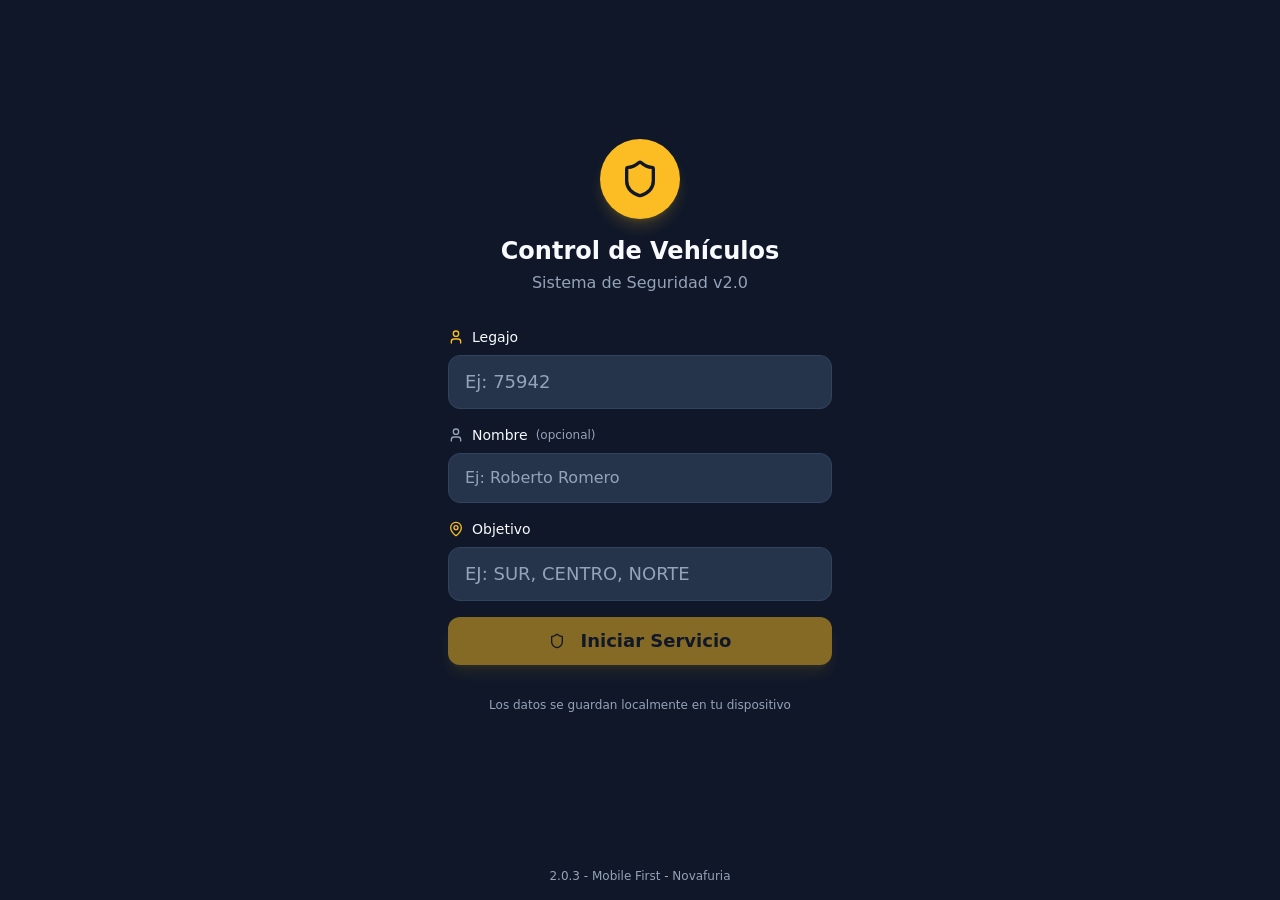
==== commit 71a57dab: "6" ====
--- a/index.html
+++ b/index.html
@@ -23,7 +23,7 @@
     <meta name="twitter:card" content="summary_large_image" />
     <meta name="twitter:site" content="@Lovable" />
     <meta name="twitter:image" content="https://lovable.dev/opengraph-image-p98pqg.png" />
-    <script type="module" crossorigin src="./assets/index-DEV-u9K9.js"></script>
+    <script type="module" crossorigin src="./assets/index-DzD-yiRu.js"></script>
     <link rel="stylesheet" crossorigin href="./assets/index-C5BOsdI5.css">
   <link rel="manifest" href="./manifest.webmanifest"><script id="vite-plugin-pwa:register-sw" src="./registerSW.js"></script></head>
 
